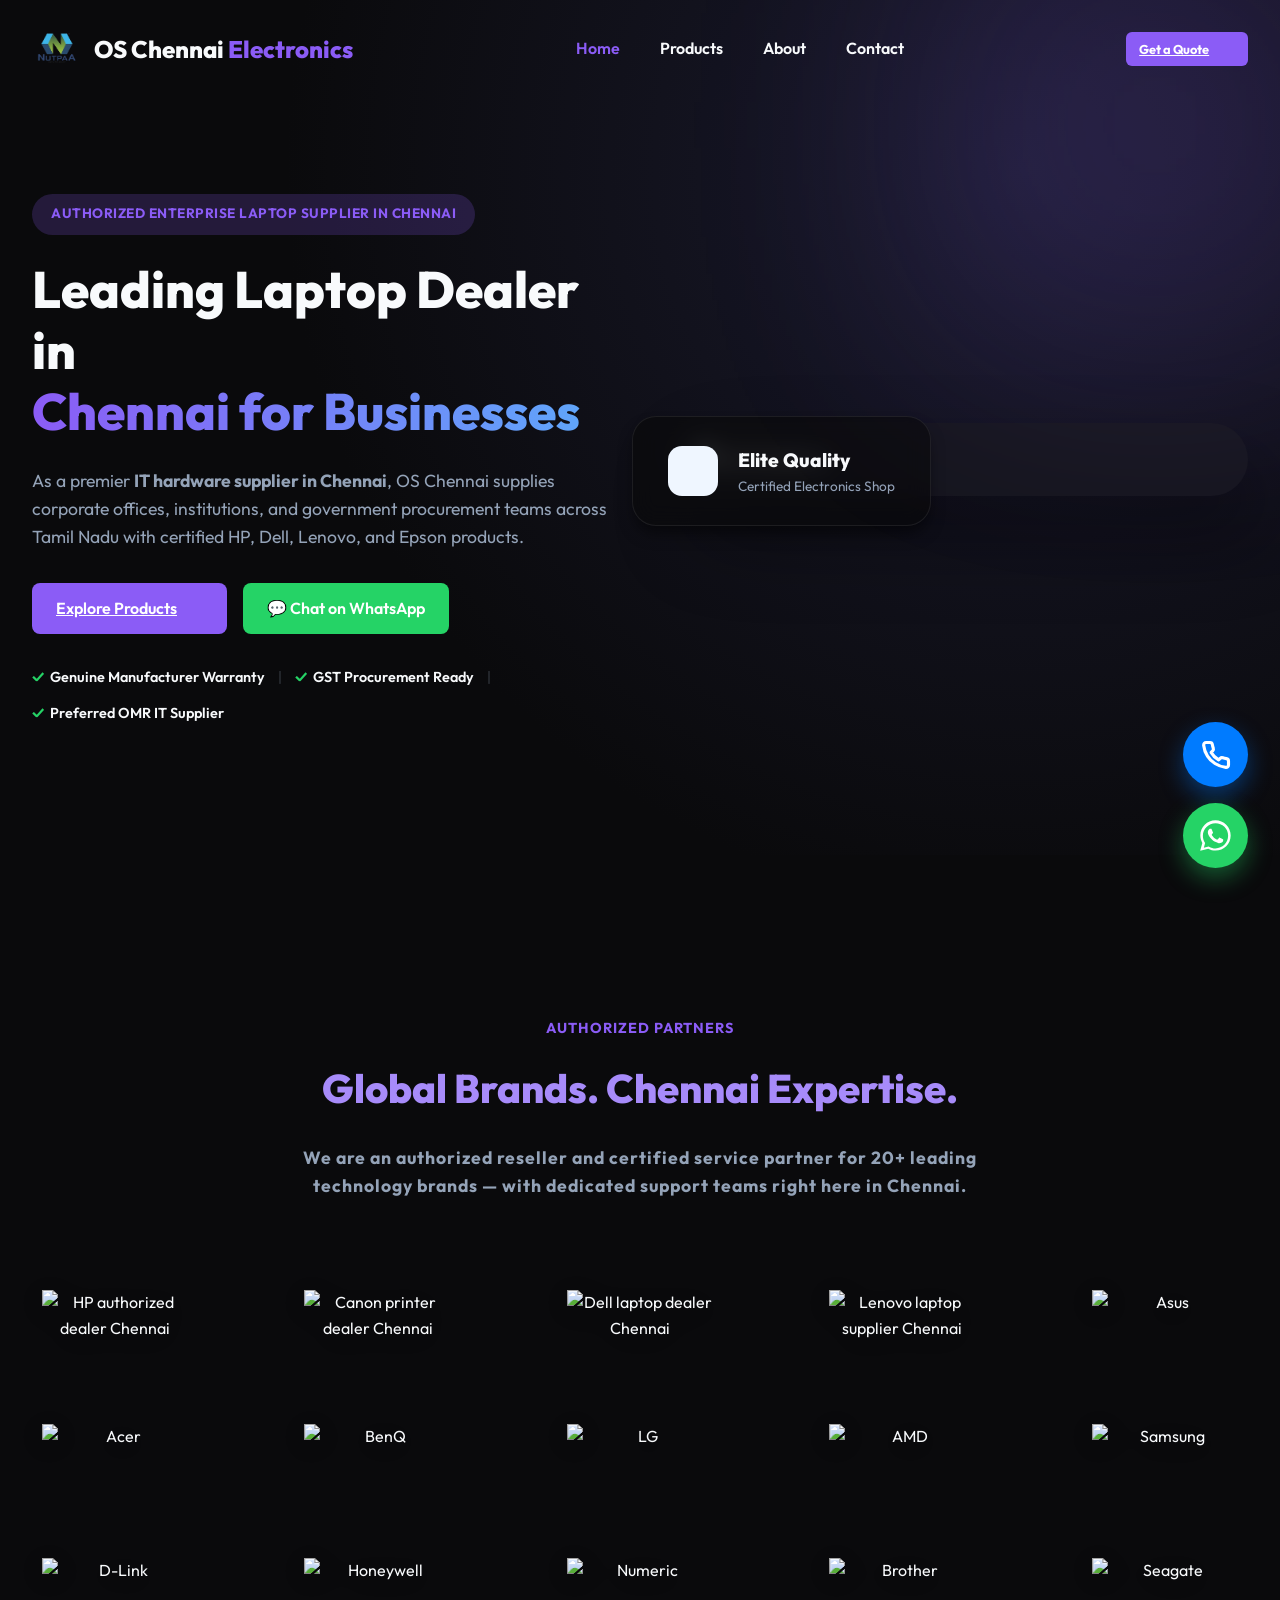
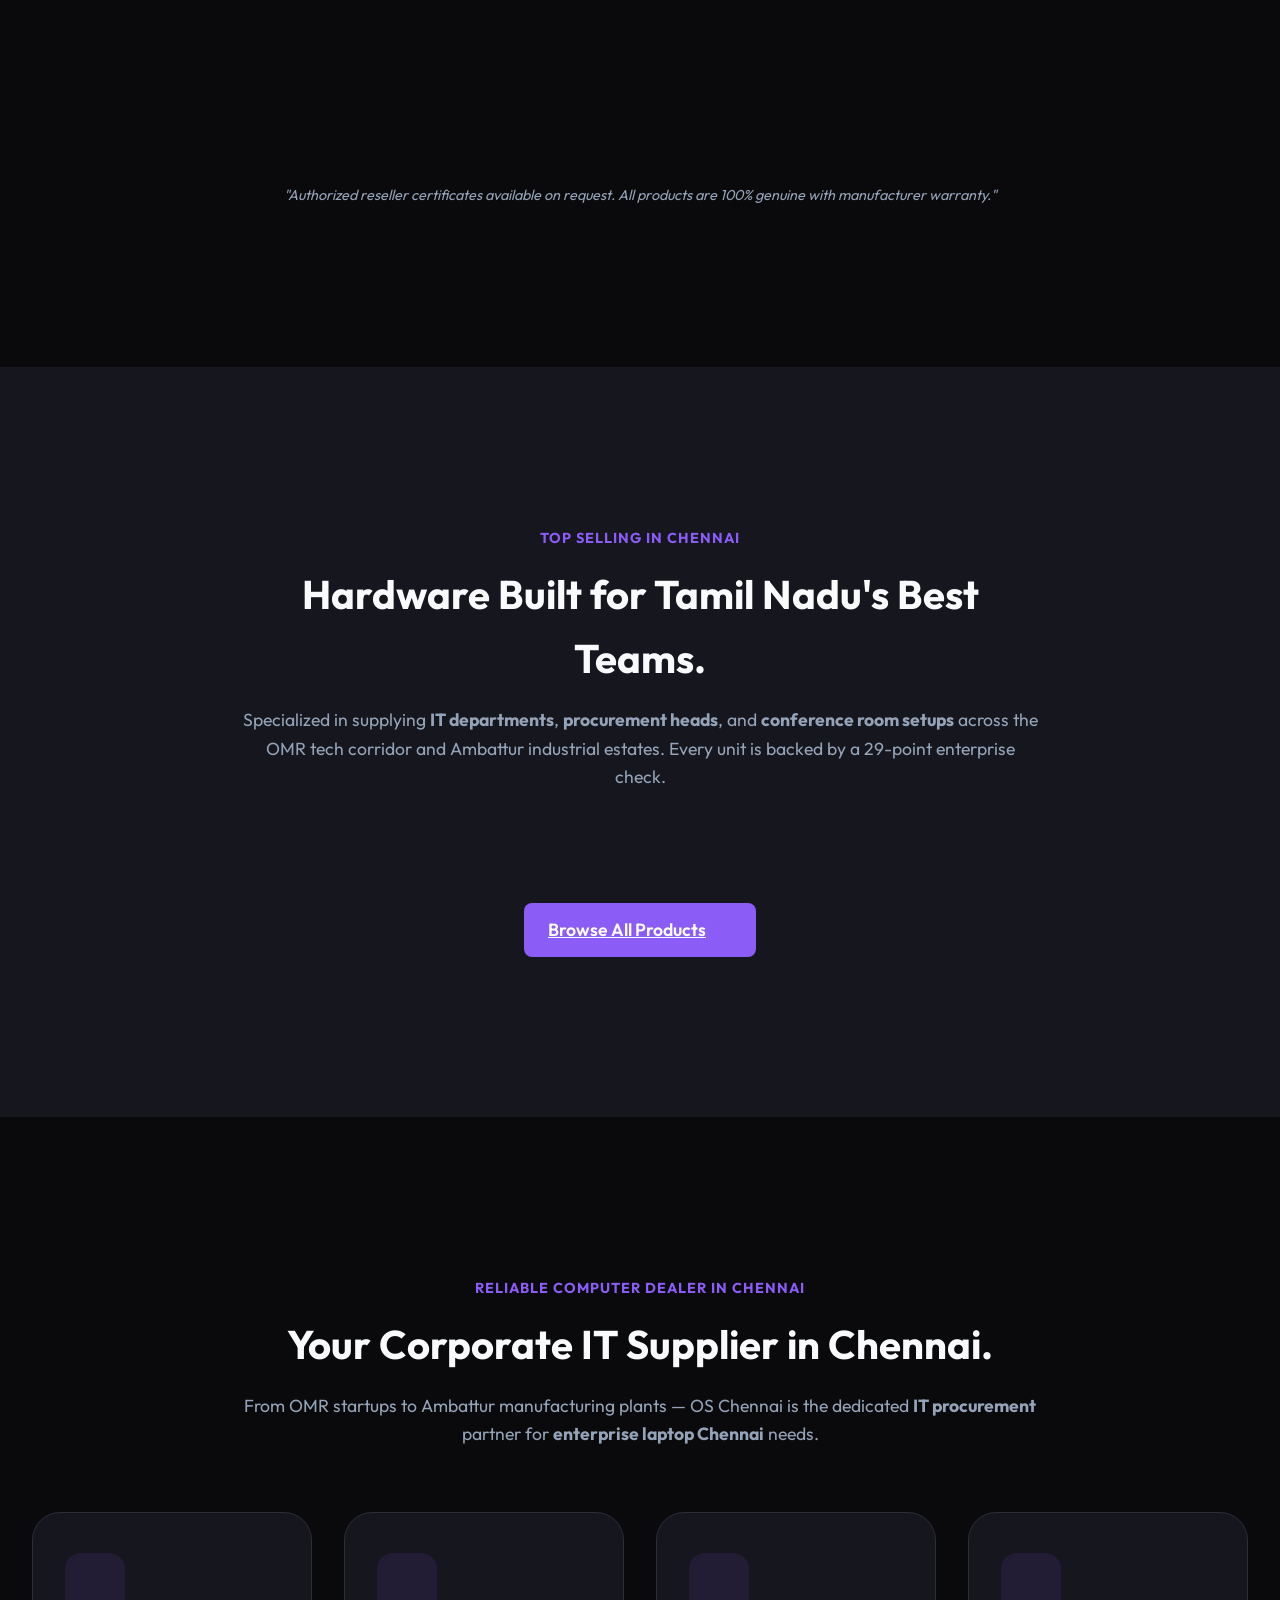
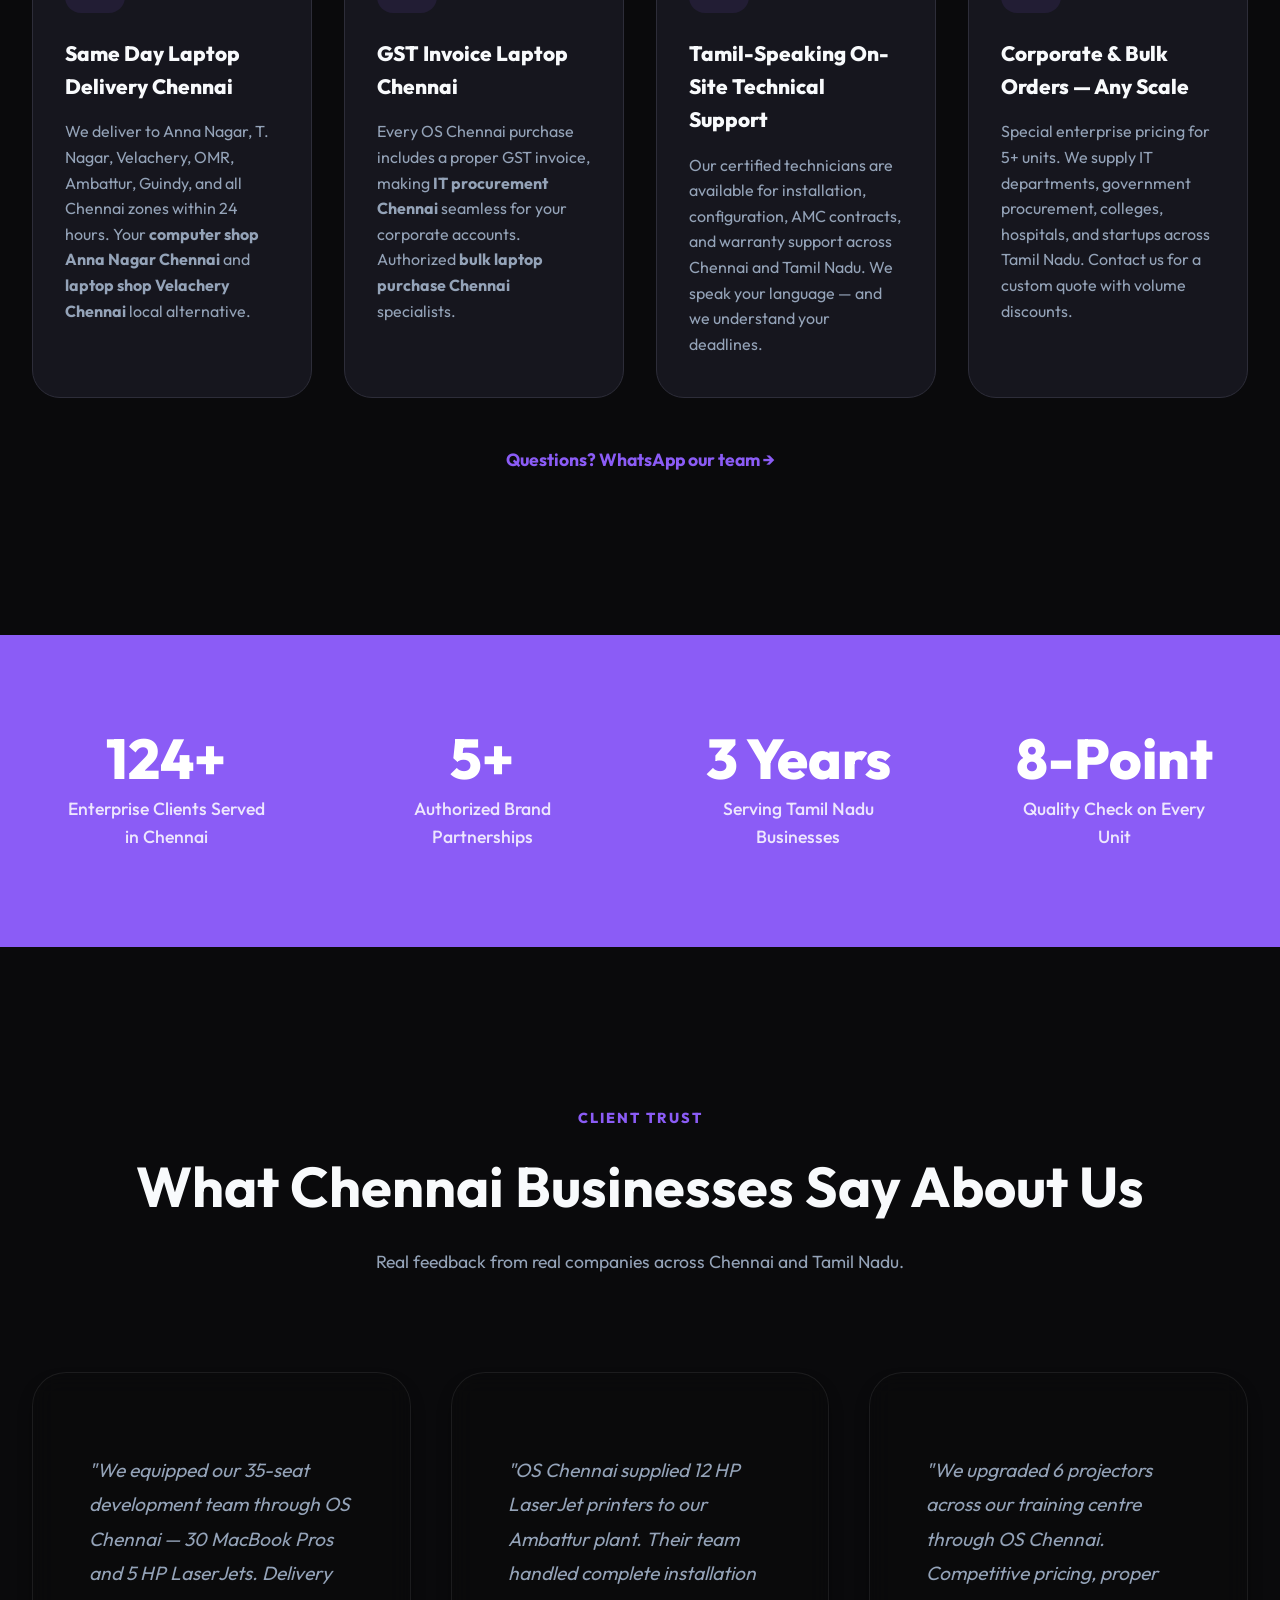
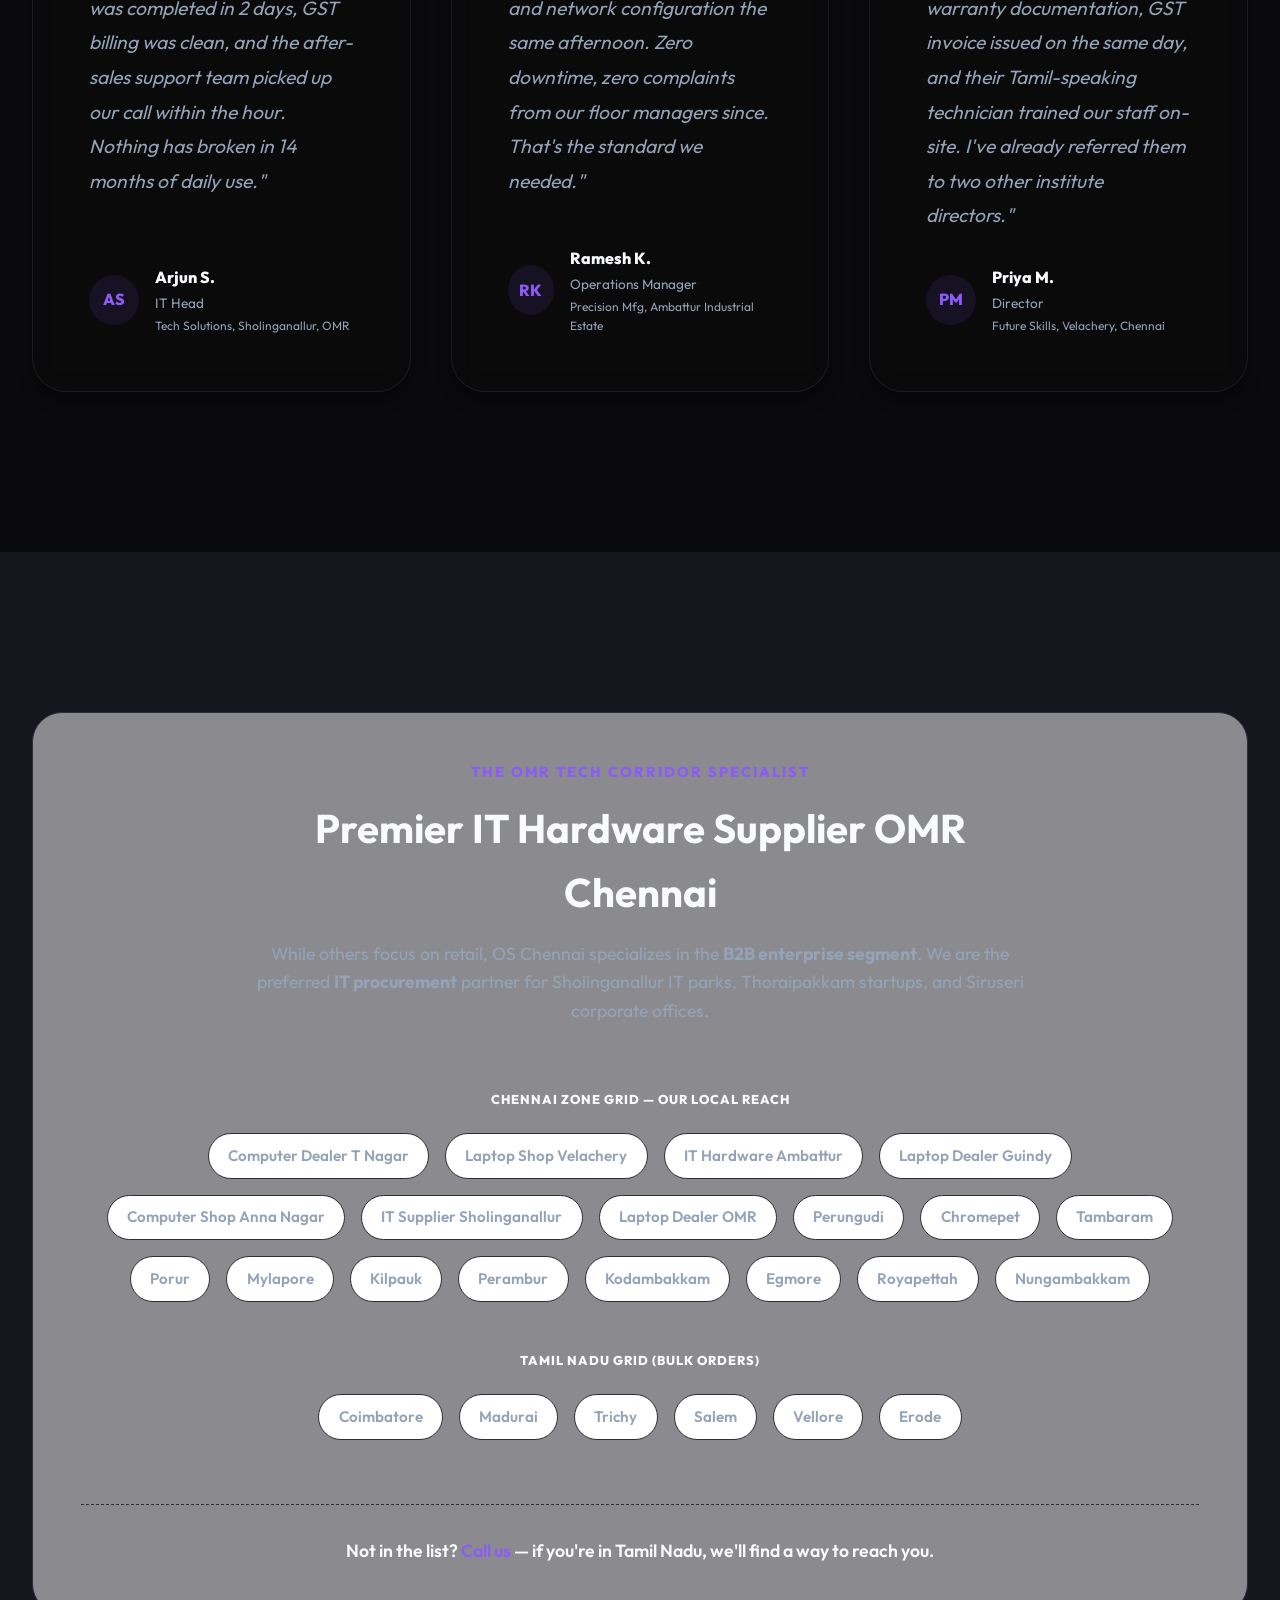
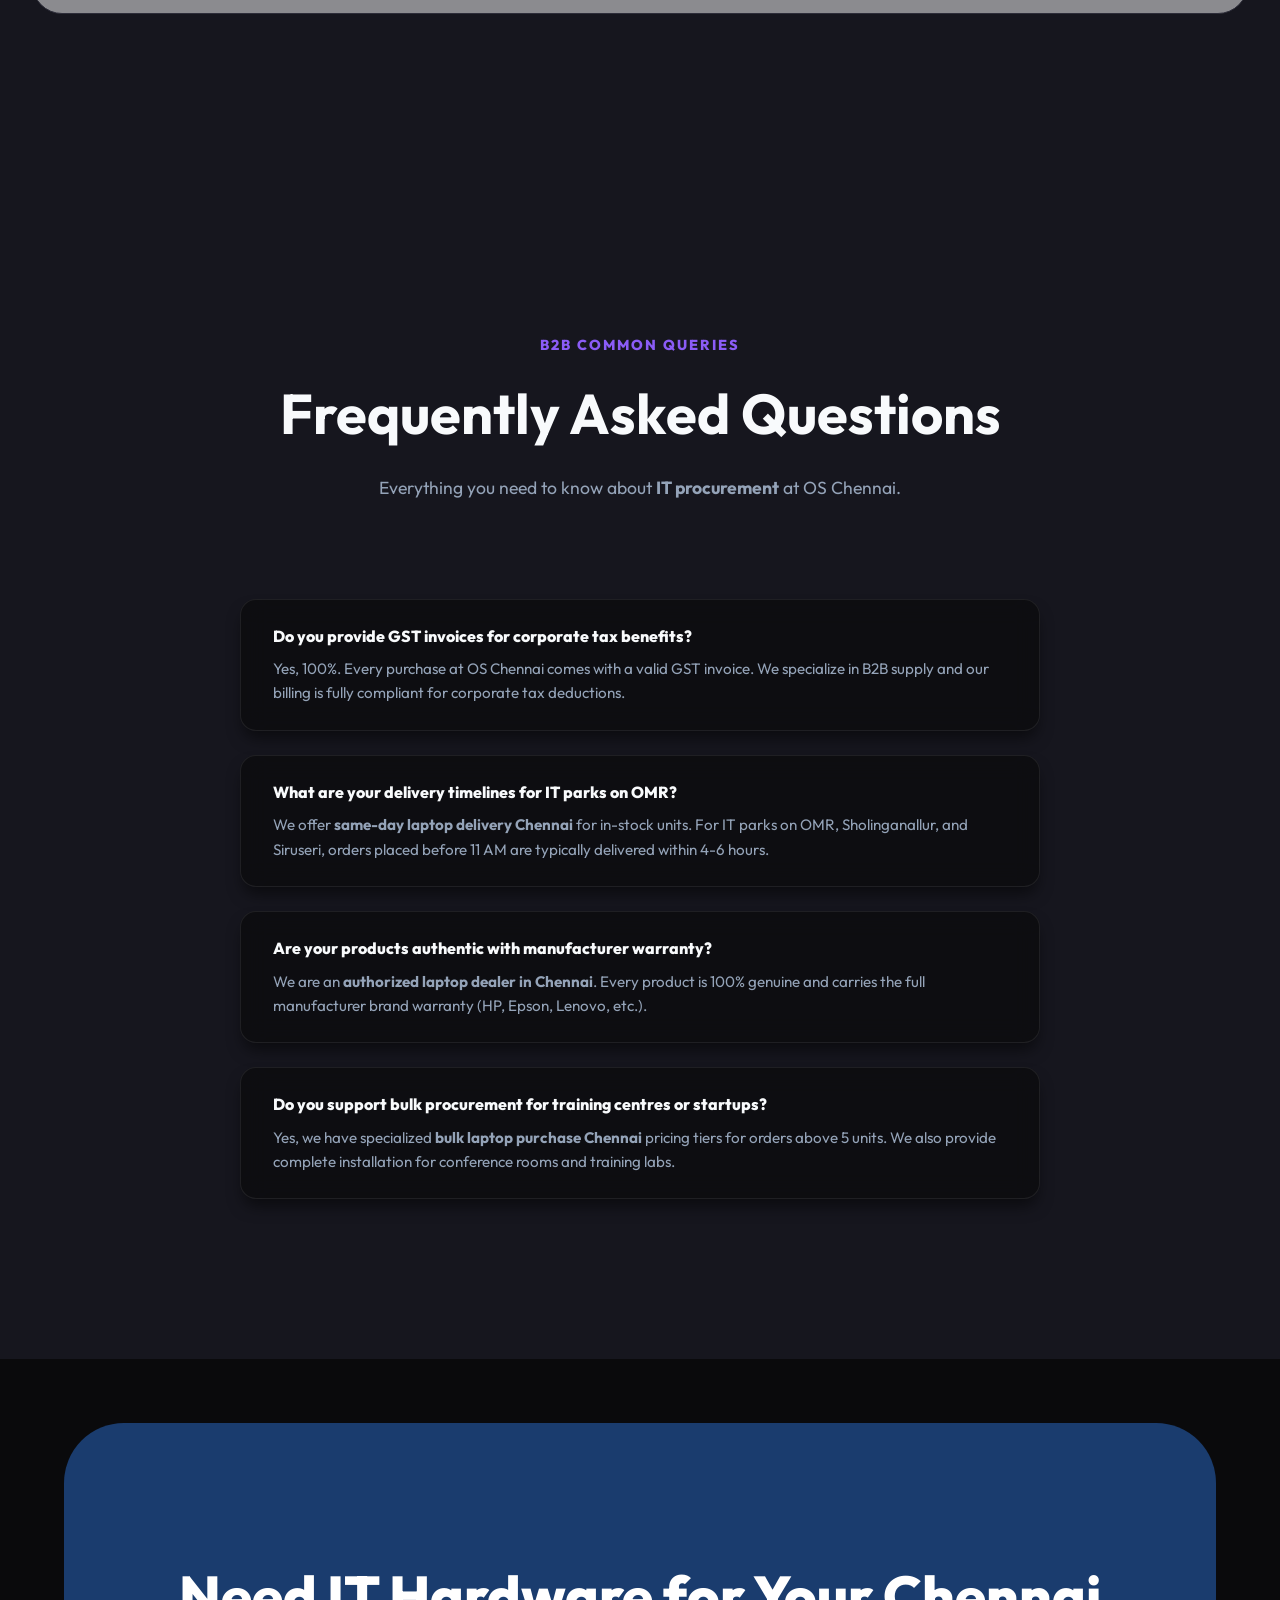
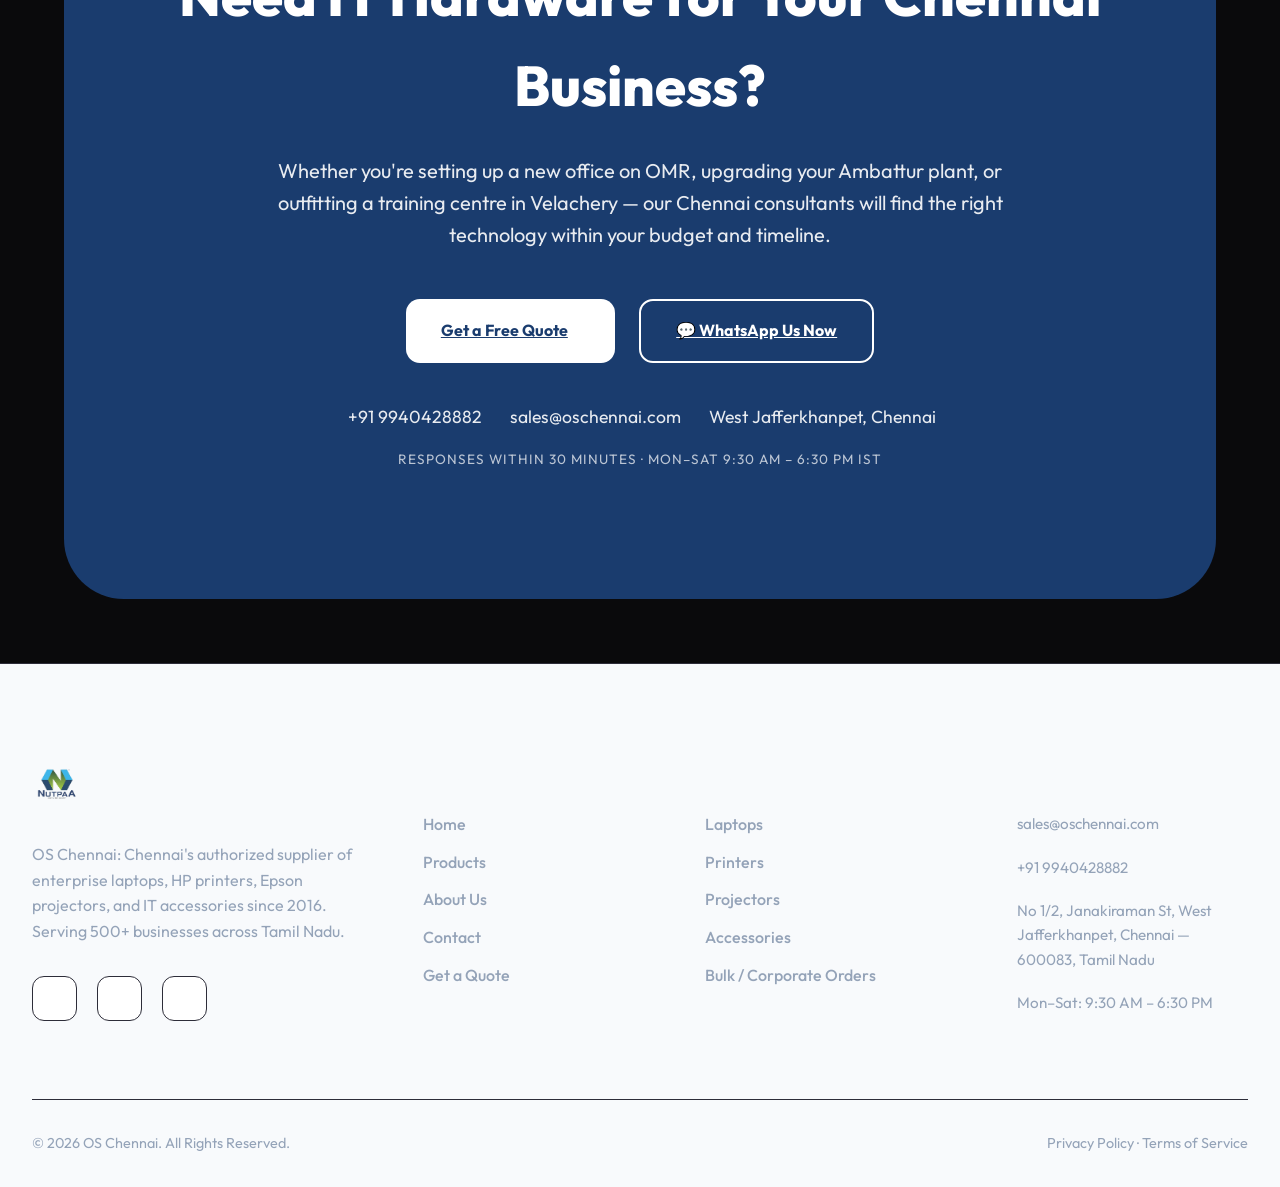
==== index.html @ c6b58920 "Initial commit" ====
<!DOCTYPE html>
<html lang="en">

<head>
  <meta charset="UTF-8">
  <meta name="viewport" content="width=device-width, initial-scale=1.0">
  <title>OS Chennai | Authorized Laptop Dealer in Chennai & IT Hardware Supplier</title>
  <meta name="description"
    content="OS Chennai is the leading laptop dealer in Chennai and authorized IT hardware supplier. We provide enterprise laptops, HP printers, and Epson projectors with GST billing across Tamil Nadu.">
  <meta name="keywords"
    content="laptop dealer in Chennai, IT hardware supplier Chennai, computer dealer Chennai, enterprise laptop Chennai, HP printer dealer Chennai, MacBook dealer Chennai, OS Chennai">

  <!-- FAVICON -->
  <link rel="icon" type="image/png" href="assets/logo.png">

  <!-- Open Graph / Social Media -->
  <meta property="og:type" content="website">
  <meta property="og:url" content="https://oschennai.in/">
  <meta property="og:title" content="OS Chennai | Authorized B2B IT Hardware Supplier">
  <meta property="og:description"
    content="Chennai's trusted partner for enterprise-grade laptops, printers, and tech solutions. GST billing & same-day delivery.">
  <meta property="og:image" content="https://oschennai.in/assets/logo.png">

  <!-- Local Business Schema -->
  <script type="application/ld+json">
  {
    "@context": "https://schema.org",
    "@type": "LocalBusiness",
    "name": "OS Chennai",
    "image": "https://oschennai.in/assets/logo.png",
    "@id": "https://oschennai.in",
    "url": "https://oschennai.in",
    "telephone": "+919940428882",
    "address": {
      "@type": "PostalAddress",
      "streetAddress": "No 1/2, Janakiraman St, West Jafferkhanpet",
      "addressLocality": "Chennai",
      "addressRegion": "TN",
      "postalCode": "600083",
      "addressCountry": "IN"
    },
    "geo": {
      "@type": "GeoCoordinates",
      "latitude": 13.0312,
      "longitude": 80.2057
    },
    "openingHoursSpecification": {
      "@type": "OpeningHoursSpecification",
      "dayOfWeek": [
        "Monday",
        "Tuesday",
        "Wednesday",
        "Thursday",
        "Friday",
        "Saturday"
      ],
      "opens": "09:30",
      "closes": "18:30"
    },
    "priceRange": "₹₹₹",
    "paymentAccepted": "Cash, UPI, NEFT, RTGS, Credit Card",
    "currenciesAccepted": "INR",
    "areaServed": ["Chennai", "Tamil Nadu", "Coimbatore", "Madurai", "Trichy"],
    "sameAs": [
        "https://wa.me/919940428882"
    ]
  }
  </script>

  <!-- CANONICAL — prevents duplicate content penalty -->
  <link rel="canonical" href="https://oschennai.in/">

  <!-- GEO TAGS — helps local search -->
  <meta name="geo.region" content="IN-TN">
  <meta name="geo.placename" content="Chennai">
  <meta name="geo.position" content="13.0827;80.2707">
  <meta name="ICBM" content="13.0827, 80.2707">

  <link rel="stylesheet" href="css/style.css">
  <link href="https://unpkg.com/aos@2.3.1/dist/aos.css" rel="stylesheet">
  <script src="https://unpkg.com/lucide@latest"></script>
</head>

<body>
  <nav class="navbar" id="navbar">
    <div class="container nav-container">
      <a href="index.html" class="logo">
        <img src="assets/logo.png" alt="OS Chennai Logo" id="navLogo">
        <div style="font-size: 1.5rem; font-weight: 800; color: var(--text-main);">OS Chennai <span>Electronics</span></div>
      </a>
      <div class="nav-links">
        <a href="index.html" class="active">Home</a>
        <a href="products.html">Products</a>
        <a href="about.html">About</a>
        <a href="contact.html">Contact</a>
      </div>
      <div class="nav-actions">
        <a href="contact.html" class="btn btn-primary"
          style="padding: 0.4rem 0.8rem; border-radius: 6px; font-size: 0.8rem;">Get a Quote <i
            data-lucide="arrow-right" style="width: 14px;"></i></a>
        <!-- Actions -->
        <button class="mobile-nav-toggle" id="menuToggle">
          <i data-lucide="menu"></i>
        </button>
      </div>
    </div>
  </nav>

  <main>
    <section class="hero">
      <div class="gradient-sphere"></div>
      <div class="container hero-content">
        <div class="hero-text" data-aos="fade-right" data-aos-duration="1000">
          <div class="badge-container">
            <span class="badge" style="font-weight: 700; letter-spacing: 0.5px; text-transform: uppercase;">
              Authorized Enterprise Laptop Supplier in Chennai
            </span>
          </div>
          <h1 style="font-size: 3.2rem; line-height: 1.2; margin-bottom: 1.5rem;">Leading Laptop Dealer in
            <br><span>Chennai for Businesses</span>
          </h1>
          <p style="font-size: 1.1rem; line-height: 1.6; max-width: 600px; margin-bottom: 2rem;">
            As a premier <strong>IT hardware supplier in Chennai</strong>, OS Chennai supplies corporate offices,
            institutions, and government procurement teams across Tamil Nadu with certified HP, Dell, Lenovo, and Epson
            products.
          </p>
          <div class="hero-btns" style="display: flex; gap: 1rem; flex-wrap: wrap;">
            <a href="products.html" class="btn btn-primary"
              style="padding: 0.8rem 1.5rem; font-weight: 600; display: inline-flex; align-items: center; gap: 0.5rem; border-radius: 8px;">Explore
              Products <i data-lucide="arrow-right" style="width: 18px;"></i></a>
            <a href="https://wa.me/919940428882?text=Hi OS Chennai, I have a general enquiry about your IT hardware solutions for my business."
              class="btn"
              style="background: #25D366; color: white; padding: 0.8rem 1.5rem; border-radius: 8px; font-weight: 600; display: inline-flex; align-items: center; gap: 0.5rem; text-decoration: none;"
              target="_blank">💬 Chat on WhatsApp</a>
          </div>
          <div class="trust-strip"
            style="margin-top: 2rem; display: flex; flex-wrap: wrap; gap: 0.8rem; font-size: 0.9rem; align-items: center;">
            <span
              style="display: flex; align-items: center; gap: 0.4rem; font-weight: 600; color: var(--text-main);"><span
                style="color: #25D366; font-weight: 800;">✓</span> Genuine Manufacturer Warranty</span>
            <span style="opacity: 0.3; color: var(--text-soft);" class="hide-mobile">|</span>
            <span
              style="display: flex; align-items: center; gap: 0.4rem; font-weight: 600; color: var(--text-main);"><span
                style="color: #25D366; font-weight: 800;">✓</span> GST Procurement Ready</span>
            <span style="opacity: 0.3; color: var(--text-soft);" class="hide-mobile">|</span>
            <span
              style="display: flex; align-items: center; gap: 0.4rem; font-weight: 600; color: var(--text-main);"><span
                style="color: #25D366; font-weight: 800;">✓</span> Preferred OMR IT Supplier</span>
          </div>
        </div>
        <div class="hero-image-wrapper" data-aos="zoom-in-left" data-aos-duration="1200">
          <div class="image-card">
            <img src="https://images.unsplash.com/photo-1498050108023-c5249f4df085?auto=format&fit=crop&q=80&w=1200"
              alt="Tech Excellence" id="heroImage">
            <div class="floating-stat glass">
              <div class="stat-icon"><i data-lucide="award"></i></div>
              <div>
                <div style="font-weight:800;font-size:1.2rem;">Elite Quality</div>
                <div style="color:var(--text-soft);font-size:0.85rem;">Certified Electronics Shop</div>
              </div>
            </div>
          </div>
        </div>
      </div>
    </section>

    <section class="brand-section section-padding">
      <div class="container">
        <div class="brand-header" data-aos="fade-up">
          <span class="subtitle"
            style="font-weight: 700; letter-spacing: 1px; margin-bottom: 1rem; display: inline-block;">AUTHORIZED
            PARTNERS</span>
          <h2 class="brand-title" style="font-size: 2.5rem; margin-bottom: 1.5rem;">Global Brands. Chennai Expertise.
          </h2>
          <p class="brand-subtitle"
            style="max-width: 700px; margin: 0 auto; color: var(--text-soft); font-size: 1.1rem; line-height: 1.6;">We
            are an authorized reseller and certified service partner for 20+ leading technology brands — with dedicated
            support teams right here in Chennai.</p>
        </div>
        <div class="brand-grid">
          <img src="https://upload.wikimedia.org/wikipedia/commons/4/43/HP_logo_2008.svg"
            alt="HP authorized dealer Chennai" data-aos="zoom-in">
          <img src="https://upload.wikimedia.org/wikipedia/commons/8/8d/Canon_logo.svg"
            alt="Canon printer dealer Chennai" data-aos="zoom-in" data-aos-delay="50">
          <img src="https://upload.wikimedia.org/wikipedia/commons/4/48/Dell_Logo.svg" alt="Dell laptop dealer Chennai"
            data-aos="zoom-in" data-aos-delay="100">
          <img src="https://upload.wikimedia.org/wikipedia/commons/d/d7/Lenovo_logo_%28English%29.svg"
            alt="Lenovo laptop supplier Chennai" data-aos="zoom-in" data-aos-delay="150">
          <img src="https://www.vectorlogo.zone/logos/asus/asus-ar21.svg" alt="Asus" data-aos="zoom-in"
            data-aos-delay="200">
          <img src="https://www.vectorlogo.zone/logos/acer/acer-ar21.svg" alt="Acer" data-aos="zoom-in"
            data-aos-delay="250">
          <img src="https://upload.wikimedia.org/wikipedia/commons/6/6c/BenQ-Logo.svg" alt="BenQ" data-aos="zoom-in"
            data-aos-delay="300">
          <img src="https://upload.wikimedia.org/wikipedia/commons/8/8d/LG_logo_%282014%29.svg" alt="LG"
            data-aos="zoom-in" data-aos-delay="350">
          <img src="https://upload.wikimedia.org/wikipedia/commons/7/7c/AMD_Logo.svg" alt="AMD" data-aos="zoom-in"
            data-aos-delay="400">
          <img src="https://www.vectorlogo.zone/logos/samsung/samsung-ar21.svg" alt="Samsung" data-aos="zoom-in"
            data-aos-delay="450">
          <img src="https://upload.wikimedia.org/wikipedia/commons/4/45/D-Link_wordmark.svg" alt="D-Link"
            data-aos="zoom-in" data-aos-delay="500">
          <img src="https://upload.wikimedia.org/wikipedia/commons/2/2a/Honeywell_logo.svg" alt="Honeywell"
            data-aos="zoom-in" data-aos-delay="550">
          <img src="https://encrypted-tbn0.gstatic.com/images?q=tbn:ANd9GcSDSKdPonCeQWjEh8KF_wGq1zy_xa2SVHXZTQ&s"
            alt="Numeric" data-aos="zoom-in" data-aos-delay="600">
          <img src="https://upload.wikimedia.org/wikipedia/commons/8/87/Brother_logo.svg" alt="Brother"
            data-aos="zoom-in" data-aos-delay="650">
          <img src="https://upload.wikimedia.org/wikipedia/commons/7/7f/Seagate_logo.svg" alt="Seagate"
            data-aos="zoom-in" data-aos-delay="700">
          <img src="https://upload.wikimedia.org/wikipedia/commons/5/59/Epson_logo.svg"
            alt="Epson authorized reseller Chennai Tamil Nadu" data-aos="zoom-in" data-aos-delay="750">
          <img src="https://upload.wikimedia.org/wikipedia/commons/d/d2/Aoc_international_logo.svg" alt="AOC"
            data-aos="zoom-in" data-aos-delay="800">
          <img src="https://upload.wikimedia.org/wikipedia/commons/1/1e/APC-logo.svg" alt="APC" data-aos="zoom-in"
            data-aos-delay="850">
          <img src="https://upload.wikimedia.org/wikipedia/commons/8/8a/JBL_Logo.svg" alt="JBL" data-aos="zoom-in"
            data-aos-delay="900">
          <img src="https://www.vectorlogo.zone/logos/intel/intel-ar21.svg" alt="Intel" data-aos="zoom-in"
            data-aos-delay="950">
        </div>
        <div
          style="text-align: center; margin-top: 2rem; color: var(--text-soft); font-size: 0.9rem; font-style: italic;">
          "Authorized reseller certificates available on request. All products are 100% genuine with manufacturer
          warranty."
        </div>
      </div>
    </section>

    <section class="section-padding bg-soft">
      <div class="container">
        <div class="section-header">
          <div style="text-align: center; max-width: 800px; margin: 0 auto;">
            <span class="subtitle" style="font-weight: 700; letter-spacing: 1px;">TOP SELLING IN CHENNAI</span>
            <h2 style="font-size: 2.5rem; margin-bottom: 1rem;">Hardware Built for Tamil Nadu's Best Teams.</h2>
            <p style="color: var(--text-soft); font-size: 1.1rem; line-height: 1.6;">Specialized in supplying <strong>IT
                departments</strong>, <strong>procurement heads</strong>, and <strong>conference room setups</strong>
              across the OMR tech corridor and Ambattur industrial estates. Every unit is backed by a 29-point
              enterprise check.</p>
          </div>
        </div>
        <div class="featured-grid" id="featuredProducts">
          <!-- Dynamic Products -->
        </div>
        <div style="text-align: center; margin-top: 3rem;">
          <a href="products.html" class="btn btn-primary"
            style="padding: 0.8rem 1.5rem; border-radius: 8px; font-weight: 600; font-size: 1.1rem; display: inline-flex; align-items: center; gap: 0.5rem; justify-content: center;">Browse
            All Products <i data-lucide="arrow-right" style="width: 18px;"></i></a>
        </div>
      </div>
    </section>


    <section class="section-padding">
      <div class="container">
        <div class="section-header" data-aos="fade-up">
          <div style="text-align: center; max-width: 800px; margin: 0 auto;">
            <span class="subtitle" style="font-weight:700;letter-spacing:1px;">RELIABLE COMPUTER DEALER IN
              CHENNAI</span>
            <h2 class="section-title" style="font-size:2.5rem;margin-bottom:1rem;">Your Corporate IT Supplier in
              Chennai.</h2>
            <p class="section-subtitle" style="color:var(--text-soft);font-size:1.1rem;line-height:1.6;">
              From OMR startups to Ambattur manufacturing plants — OS Chennai is the dedicated <strong>IT
                procurement</strong> partner for <strong>enterprise laptop Chennai</strong> needs.
            </p>
          </div>
        </div>
        <div class="why-us-grid">
          <div class="benefit-card" data-aos="fade-up">
            <div class="benefit-icon"><i data-lucide="truck"></i></div>
            <h3>Same Day Laptop Delivery Chennai</h3>
            <p>
              We deliver to Anna Nagar, T. Nagar, Velachery, OMR, Ambattur, Guindy, and all Chennai zones within 24
              hours. Your <strong>computer shop Anna Nagar Chennai</strong> and <strong>laptop shop Velachery
                Chennai</strong> local alternative.
            </p>
          </div>
          <div class="benefit-card" data-aos="fade-up" data-aos-delay="100">
            <div class="benefit-icon"><i data-lucide="receipt"></i></div>
            <h3>GST Invoice Laptop Chennai</h3>
            <p>
              Every OS Chennai purchase includes a proper GST invoice, making <strong>IT procurement Chennai</strong>
              seamless for your corporate accounts. Authorized <strong>bulk laptop purchase Chennai</strong>
              specialists.
            </p>
          </div>
          <div class="benefit-card" data-aos="fade-up" data-aos-delay="200">
            <div class="benefit-icon"><i data-lucide="wrench"></i></div>
            <h3>Tamil-Speaking On-Site Technical Support</h3>
            <p>
              Our certified technicians are available for installation, configuration, AMC contracts, and warranty
              support across Chennai and Tamil Nadu. We speak your language — and we understand your deadlines.
            </p>
          </div>
          <div class="benefit-card" data-aos="fade-up" data-aos-delay="300">
            <div class="benefit-icon"><i data-lucide="building-2"></i></div>
            <h3>Corporate & Bulk Orders — Any Scale</h3>
            <p>
              Special enterprise pricing for 5+ units. We supply IT departments, government procurement, colleges,
              hospitals, and startups across Tamil Nadu. Contact us for a custom quote with volume discounts.
          </div>
        </div>
        <div style="text-align: center; margin-top: 3rem;" data-aos="fade-up">
          <a href="https://wa.me/919940428882?text=Hi OS Chennai, I have some questions about your services. Can we discuss?"
            style="color: var(--primary); font-weight: 700; text-decoration: none; font-size: 1.1rem; display: inline-flex; align-items: center; gap: 0.5rem;">
            Questions? WhatsApp our team →
          </a>
        </div>
      </div>
    </section>

    <section class="stats-strip section-padding" id="statsSection"
      style="background: var(--primary); color: white; padding: 6rem 0;">
      <div class="container">
        <div class="stats-grid" style="text-align: center;">
          <div class="stat-item" data-aos="fade-up">
            <div class="stat-number"><span class="counter" data-target="500">0</span>+</div>
            <div class="stat-desc">Enterprise Clients Served in Chennai</div>
          </div>
          <div class="stat-item" data-aos="fade-up" data-aos-delay="100">
            <div class="stat-number"><span class="counter" data-target="20">0</span>+</div>
            <div class="stat-desc">Authorized Brand Partnerships</div>
          </div>
          <div class="stat-item" data-aos="fade-up" data-aos-delay="200">
            <div class="stat-number"><span class="counter" data-target="10">0</span> Years</div>
            <div class="stat-desc">Serving Tamil Nadu Businesses</div>
          </div>
          <div class="stat-item" data-aos="fade-up" data-aos-delay="300">
            <div class="stat-number"><span class="counter" data-target="29">0</span>-Point</div>
            <div class="stat-desc">Quality Check on Every Unit</div>
          </div>
        </div>
      </div>
    </section>

    <section class="section-padding">
      <div class="container">
        <div class="section-title-wrapper" data-aos="fade-up">
          <span class="subtitle">CLIENT TRUST</span>
          <h2>What Chennai Businesses Say About Us</h2>
          <p style="color:var(--text-soft); font-size:1.1rem; line-height:1.6; max-width:800px; margin: 1rem auto 0;">
            Real feedback from real companies across Chennai and Tamil Nadu.
          </p>
        </div>
        <div class="testimonials-grid">
          <div class="test-card glass" data-aos="fade-up">
            <i data-lucide="quote" class="quote-icon"></i>
            <p>"We equipped our 35-seat development team through OS Chennai — 30 MacBook Pros and 5 HP LaserJets. Delivery
              was completed in 2 days, GST billing was clean, and the after-sales support team picked up our call within
              the hour. Nothing has broken in 14 months of daily use."</p>
            <div class="person-info">
              <div class="avatar"
                style="background: var(--primary-light); display: flex; align-items: center; justify-content: center; color: var(--primary); font-weight: 800;">
                AS</div>
              <div>
                <h4>Arjun S.</h4>
                <span>IT Head</span>
                <div style="font-size: 0.75rem; color: var(--text-soft);">Tech Solutions, Sholinganallur, OMR</div>
              </div>
            </div>
          </div>
          <div class="test-card glass" data-aos="fade-up" data-aos-delay="200">
            <i data-lucide="quote" class="quote-icon"></i>
            <p>"OS Chennai supplied 12 HP LaserJet printers to our Ambattur plant. Their team handled complete installation
              and network configuration the same afternoon. Zero downtime, zero complaints from our floor managers
              since. That's the standard we needed."</p>
            <div class="person-info">
              <div class="avatar"
                style="background: var(--primary-light); display: flex; align-items: center; justify-content: center; color: var(--primary); font-weight: 800;">
                RK</div>
              <div>
                <h4>Ramesh K.</h4>
                <span>Operations Manager</span>
                <div style="font-size: 0.75rem; color: var(--text-soft);">Precision Mfg, Ambattur Industrial Estate
                </div>
              </div>
            </div>
          </div>
          <div class="test-card glass" data-aos="fade-up" data-aos-delay="400">
            <i data-lucide="quote" class="quote-icon"></i>
            <p>"We upgraded 6 projectors across our training centre through OS Chennai. Competitive pricing, proper warranty
              documentation, GST invoice issued on the same day, and their Tamil-speaking technician trained our staff
              on-site. I've already referred them to two other institute directors."</p>
            <div class="person-info">
              <div class="avatar"
                style="background: var(--primary-light); display: flex; align-items: center; justify-content: center; color: var(--primary); font-weight: 800;">
                PM</div>
              <div>
                <h4>Priya M.</h4>
                <span>Director</span>
                <div style="font-size: 0.75rem; color: var(--text-soft);">Future Skills, Velachery, Chennai</div>
              </div>
            </div>
          </div>
        </div>
      </div>
    </section>

    <section class="section-padding bg-soft">
      <div class="container">
        <div class="coverage-box" data-aos="fade-up">
          <div style="text-align: center; max-width: 800px; margin: 0 auto 4rem;">
            <span class="subtitle" style="text-transform:uppercase;">The OMR Tech Corridor Specialist</span>
            <h2 style="font-size: 2.5rem; margin-bottom: 1rem;">Premier IT Hardware Supplier OMR Chennai</h2>
            <p style="color: var(--text-soft); font-size: 1.1rem; line-height: 1.6;">
              While others focus on retail, OS Chennai specializes in the <strong>B2B enterprise segment</strong>. We are the
              preferred <strong>IT procurement</strong> partner for Sholinganallur IT parks, Thoraipakkam startups, and
              Siruseri corporate offices.
            </p>
          </div>

          <div style="margin-bottom: 3rem;">
            <h4
              style="text-align: center; margin-bottom: 1.5rem; color: var(--text-main); font-weight: 800; text-transform: uppercase; font-size: 0.8rem; letter-spacing: 1px;">
              Chennai Zone Grid — Our Local Reach</h4>
            <div class="area-grid">
              <span>Computer Dealer T Nagar</span> <span>Laptop Shop Velachery</span> <span>IT Hardware Ambattur</span>
              <span>Laptop Dealer Guindy</span>
              <span>Computer Shop Anna Nagar</span> <span>IT Supplier Sholinganallur</span> <span>Laptop Dealer
                OMR</span>
              <span>Perungudi</span> <span>Chromepet</span> <span>Tambaram</span> <span>Porur</span>
              <span>Mylapore</span> <span>Kilpauk</span> <span>Perambur</span> <span>Kodambakkam</span>
              <span>Egmore</span> <span>Royapettah</span> <span>Nungambakkam</span>
            </div>
          </div>

          <div style="margin-bottom: 3rem;">
            <h4
              style="text-align: center; margin-bottom: 1.5rem; color: var(--text-main); font-weight: 800; text-transform: uppercase; font-size: 0.8rem; letter-spacing: 1px;">
              Tamil Nadu Grid (Bulk Orders)</h4>
            <div class="area-grid">
              <span>Coimbatore</span> <span>Madurai</span> <span>Trichy</span> <span>Salem</span> <span>Vellore</span>
              <span>Erode</span>
            </div>
          </div>

          <div style="text-align: center; margin-top: 4rem; padding-top: 2rem; border-top: 1px dashed var(--border);">
            <p style="font-size: 1.1rem; font-weight: 600; color: var(--text-main);">
              Not in the list? <a href="contact.html" style="color: var(--primary); text-decoration: none;">Call us</a>
              — if you're in Tamil Nadu, we'll find a way to reach you.
            </p>
          </div>
        </div>
      </div>
    </section>

    <!-- FAQ Section: B2B Trust & Content Depth -->
    <section class="section-padding bg-soft">
      <div class="container">
        <div class="section-title-wrapper" data-aos="fade-up">
          <span class="subtitle">B2B COMMON QUERIES</span>
          <h2>Frequently Asked Questions</h2>
          <p style="color:var(--text-soft); font-size:1.1rem; line-height:1.6; max-width:800px; margin: 1rem auto 0;">
            Everything you need to know about <strong>IT procurement</strong> at OS Chennai.
          </p>
        </div>
        <div style="max-width: 800px; margin: 3rem auto 0; display: grid; gap: 1.5rem;">
          <div class="glass" style="padding: 1.5rem 2rem; border-radius: 16px;">
            <h4 style="margin-bottom: 0.5rem; font-weight: 800;">Do you provide GST invoices for corporate tax benefits?
            </h4>
            <p style="color: var(--text-soft); font-size: 0.95rem; line-height: 1.6;">Yes, 100%. Every purchase at OS Chennai
              comes with a valid GST invoice. We specialize in B2B supply and our billing is fully compliant for
              corporate tax deductions.</p>
          </div>
          <div class="glass" style="padding: 1.5rem 2rem; border-radius: 16px;">
            <h4 style="margin-bottom: 0.5rem; font-weight: 800;">What are your delivery timelines for IT parks on OMR?
            </h4>
            <p style="color: var(--text-soft); font-size: 0.95rem; line-height: 1.6;">We offer <strong>same-day laptop
                delivery Chennai</strong> for in-stock units. For IT parks on OMR, Sholinganallur, and Siruseri, orders
              placed before 11 AM are typically delivered within 4-6 hours.</p>
          </div>
          <div class="glass" style="padding: 1.5rem 2rem; border-radius: 16px;">
            <h4 style="margin-bottom: 0.5rem; font-weight: 800;">Are your products authentic with manufacturer warranty?
            </h4>
            <p style="color: var(--text-soft); font-size: 0.95rem; line-height: 1.6;">We are an <strong>authorized
                laptop dealer in Chennai</strong>. Every product is 100% genuine and carries the full manufacturer brand
              warranty (HP, Epson, Lenovo, etc.).</p>
          </div>
          <div class="glass" style="padding: 1.5rem 2rem; border-radius: 16px;">
            <h4 style="margin-bottom: 0.5rem; font-weight: 800;">Do you support bulk procurement for training centres or
              startups?</h4>
            <p style="color: var(--text-soft); font-size: 0.95rem; line-height: 1.6;">Yes, we have specialized
              <strong>bulk laptop purchase Chennai</strong> pricing tiers for orders above 5 units. We also provide
              complete installation for conference rooms and training labs.
            </p>
          </div>
        </div>
      </div>
    </section>
    <section class="container" style="margin-bottom: 4rem;">
      <div class="cta-banner-premium" data-aos="zoom-in">
        <h2>Need IT Hardware for Your Chennai Business?</h2>
        <p>
          Whether you're setting up a new office on OMR, upgrading your Ambattur plant, or outfitting a training centre
          in Velachery — our Chennai consultants will find the right technology within your budget and timeline.
        </p>
        <div class="cta-btns">
          <a href="contact.html" class="btn btn-white">Get a Free Quote <i data-lucide="arrow-right"></i></a>
          <a href="https://wa.me/919940428882" class="btn btn-outline-white" target="_blank">💬 WhatsApp Us Now</a>
        </div>
        <div class="cta-contact-line">
          <span><i data-lucide="phone"></i> +91 9940428882</span>
          <span><i data-lucide="mail"></i> sales@oschennai.com</span>
          <span><i data-lucide="map-pin"></i> West Jafferkhanpet, Chennai</span>
        </div>
        <div class="trust-micro">
          Responses within 30 minutes · Mon–Sat 9:30 AM – 6:30 PM IST
        </div>
      </div>
    </section>

  </main>

  <footer class="footer">
    <div class="container">
      <div class="footer-grid">
        <!-- Column 1 -->
        <div class="footer-brand">
          <div class="footer-logo">
            <img src="assets/logo.png" alt="OS Chennai Logo" id="footerLogo" style="height: 50px; margin-bottom: 1.5rem;">
          </div>
          <p>
            OS Chennai: Chennai's authorized supplier of enterprise laptops, HP printers, Epson projectors, and
            IT accessories since 2016. Serving 500+ businesses across Tamil Nadu.
          </p>
          <div class="social-icons" style="margin-top: 1rem;">
            <a href="https://instagram.com" target="_blank" class="social-box"><i data-lucide="instagram"></i></a>
            <a href="https://linkedin.com" target="_blank" class="social-box"><i data-lucide="linkedin"></i></a>
            <a href="tel:+919940428882" class="social-box"><i data-lucide="phone"></i></a>
          </div>
        </div>

        <!-- Column 2 -->
        <div>
          <h4 class="footer-title">Platform</h4>
          <ul class="footer-links">
            <li><a href="index.html">Home</a></li>
            <li><a href="products.html">Products</a></li>
            <li><a href="about.html">About Us</a></li>
            <li><a href="contact.html">Contact</a></li>
            <li><a href="contact.html">Get a Quote</a></li>
          </ul>
        </div>

        <!-- Column 3 -->
        <div>
          <h4 class="footer-title">Categories</h4>
          <ul class="footer-links">
            <li><a href="products.html?cat=laptops">Laptops</a></li>
            <li><a href="products.html?cat=printers">Printers</a></li>
            <li><a href="products.html?cat=projectors">Projectors</a></li>
            <li><a href="products.html?cat=accessories">Accessories</a></li>
            <li><a href="contact.html">Bulk / Corporate Orders</a></li>
          </ul>
        </div>

        <!-- Column 4 -->
        <div class="footer-contact-block">
          <h4 class="footer-title">Contact Us</h4>
          <p><i data-lucide="mail"></i> sales@oschennai.com</p>
          <p><i data-lucide="phone"></i> +91 9940428882</p>
          <p><i data-lucide="map-pin"></i> No 1/2, Janakiraman St, West Jafferkhanpet, Chennai — 600083, Tamil Nadu</p>
          <p><i data-lucide="clock"></i> Mon–Sat: 9:30 AM – 6:30 PM</p>
        </div>
      </div>

      <div class="footer-bottom">
        <p>&copy; 2026 OS Chennai. All Rights Reserved.</p>
        <div>
          <a href="#" style="color: inherit; text-decoration: none;">Privacy Policy</a> ·
          <a href="#" style="color: inherit; text-decoration: none;">Terms of Service</a>
        </div>
      </div>
    </div>
  </footer>

  <!-- PHP Data Bridge -->
  <script src="js/data.js"></script>
  <script src="https://unpkg.com/aos@2.3.1/dist/aos.js"></script>
  <script>
    AOS.init();

    // --- DESIGN & INTERACTION LOGIC ---

    // Navbar Scroll Effect
    window.addEventListener('scroll', () => {
      const navbar = document.getElementById('navbar');
      if (window.scrollY > 50) navbar.classList.add('scrolled');
      else navbar.classList.remove('scrolled');

      // Scroll Progress Bar
      const winScroll = document.body.scrollTop || document.documentElement.scrollTop;
      const height = document.documentElement.scrollHeight - document.documentElement.clientHeight;
      const scrolled = (winScroll / height) * 100;
      const progress = document.getElementById("scrollProgress");
      if (progress) progress.style.width = scrolled + "%";
    });

    // Mobile Menu Toggle
    const menuToggle = document.getElementById('menuToggle');
    const navLinks = document.querySelector('.nav-links');
    if (menuToggle && navLinks) {
      menuToggle.addEventListener('click', () => {
        navLinks.classList.toggle('active');
        const icon = menuToggle.querySelector('i');
        if (navLinks.classList.contains('active')) {
          icon.setAttribute('data-lucide', 'x');
        } else {
          icon.setAttribute('data-lucide', 'menu');
        }
        lucide.createIcons();
      });

      navLinks.querySelectorAll('a').forEach(link => {
        link.addEventListener('click', () => {
          navLinks.classList.remove('active');
          menuToggle.querySelector('i').setAttribute('data-lucide', 'menu');
          lucide.createIcons();
        });
      });
    }

    // Counter Animation Logic
    const statsSection = document.getElementById('statsSection');
    const counters = document.querySelectorAll('.counter');
    let animated = false;

    const animateCounters = () => {
      counters.forEach(counter => {
        const target = +counter.getAttribute('data-target');
        const duration = 2000;
        const increment = target / (duration / 16);
        let current = 0;
        const updateCount = () => {
          current += increment;
          if (current < target) {
            counter.innerText = Math.ceil(current);
            requestAnimationFrame(updateCount);
          } else {
            counter.innerText = target;
          }
        };
        updateCount();
      });
    };

    const observer = new IntersectionObserver((entries) => {
      entries.forEach(entry => {
        if (entry.isIntersecting && !animated) {
          animateCounters();
          animated = true;
        }
      });
    }, { threshold: 0.5 });
    if (statsSection) observer.observe(statsSection);


    // --- DYNAMIC RENDERING (MySQL DATA) ---

    window.addEventListener('dataLoaded', () => {
      // 1. Branding & Identity
      if (typeof settings !== 'undefined') {
        const sName = settings.siteName || settings.site_name || "OS Chennai";
        const sTag = settings.siteTagline || settings.site_tagline || "Authorized IT Hardware Supplier";
        document.title = `${sName} | ${sTag}`;

        const navLogo = document.getElementById('navLogo');
        const footerLogo = document.getElementById('footerLogo');
        if (navLogo && settings.siteLogo) navLogo.src = settings.siteLogo;
        if (footerLogo && settings.siteLogo) footerLogo.src = settings.siteLogo;

        const heroImage = document.getElementById('heroImage');
        if (heroImage && settings.heroImage) heroImage.src = settings.heroImage;

        const footerEmailP = document.querySelector('.footer-contact-block p:nth-child(2)');
        const footerPhoneP = document.querySelector('.footer-contact-block p:nth-child(3)');
        const footerAddressP = document.querySelector('.footer-contact-block p:nth-child(4)');

        if (footerEmailP && (settings.contactEmail || settings.contact_email)) {
          footerEmailP.innerHTML = `<i data-lucide="mail"></i> ${settings.contactEmail || settings.contact_email}`;
        }
        if (footerPhoneP && (settings.contactPhone || settings.contact_phone)) {
          footerPhoneP.innerHTML = `<i data-lucide="phone"></i> ${settings.contactPhone || settings.contact_phone}`;
        }
        if (footerAddressP && (settings.contactAddress || settings.contact_address)) {
          footerAddressP.innerHTML = `<i data-lucide="map-pin"></i> ${settings.contactAddress || settings.contact_address}`;
        }
      }

      // 2. Featured Products (Top Selling)
      const featuredContainer = document.getElementById('featuredProducts');
      if (featuredContainer && typeof products !== 'undefined') {
        featuredContainer.innerHTML = '';
        const displayProducts = products.filter(p => p.isTopSelling).slice(0, 4);

        if (displayProducts.length === 0) {
          featuredContainer.innerHTML = `<div style="grid-column: 1/-1; text-align: center; padding: 3rem; color: var(--text-soft);">No products marked as Top Selling yet. Update in Admin Panel.</div>`;
        } else {
          displayProducts.forEach((p, idx) => {
            const displayImg = p.media && p.media.length > 0 ? p.media[0].url : (p.image || '');
            featuredContainer.innerHTML += `
                    <div class="p-card-premium glass" data-aos="fade-up" data-aos-delay="${idx * 150}">
                        <div class="p-img-box">
                            <img src="${displayImg}" alt="${p.name}" style="object-fit: contain;">
                        </div>
                        <span class="p-tag" style="text-transform:uppercase;">${p.category}</span>
                        <h3 style="font-size: 1.1rem; margin-top: 0.5rem; font-weight: 800; margin-bottom: 0.5rem;">${p.name}</h3>
                        <p style="font-size: 0.85rem; color: var(--text-soft); margin-bottom: 1rem; line-height: 1.4; display: -webkit-box; -webkit-line-clamp: 3; -webkit-box-orient: vertical; overflow: hidden;">${p.description}</p>
                        <div class="p-price-row" style="margin-bottom: 1rem;">
                            <span class="p-price" style="font-size: 1.25rem; font-weight: 800;">₹${p.price}</span>
                        </div>
                        <div style="display: flex; flex-direction: column; gap: 0.5rem;">
                            <a href="product-detail.html?id=${p.id}" class="btn btn-primary" style="width: 100%; padding: 0.6rem; border-radius: 6px; font-size: 0.9rem; justify-content: center;">View Specs  →</a>
                            <a href="https://wa.me/919940428882?text=${encodeURIComponent(`Hi OS Chennai, I am interested in:
🛍️ Product: ${p.name}
💰 Price: ${p.price}
📝 Specs: ${p.description.substring(0, 100)}...

Please share more details.`)}" class="btn" style="background: #25D366; color: white; width: 100%; padding: 0.6rem; border-radius: 6px; font-size: 0.9rem; justify-content: center; border: none; text-decoration: none;" target="_blank">📞 WhatsApp</a>
                        </div>
                    </div>
                `;
          });
        }
      }

      lucide.createIcons();
    });

    // Final Global Icon Pass to catch header/footer
    lucide.createIcons();
    setTimeout(() => lucide.createIcons(), 500);
  </script>
  <!-- FLOATING BUTTONS -->
  <div class="floating-controls"
    style="position: fixed; bottom: 2rem; right: 2rem; display: flex; flex-direction: column; gap: 1rem; z-index: 9999;">
    <!-- Call Button -->
    <a href="tel:+919940428882" class="call-float" style="display: flex; align-items: center; justify-content: center;">
      <svg viewBox="0 0 24 24" fill="none" stroke="currentColor" stroke-width="2.5" stroke-linecap="round"
        stroke-linejoin="round" style="width: 30px; height: 30px;">
        <path
          d="M22 16.92v3a2 2 0 0 1-2.18 2 19.79 19.79 0 0 1-8.63-3.07 19.5 19.5 0 0 1-6-6 19.79 19.79 0 0 1-3.07-8.67A2 2 0 0 1 4.11 2h3a2 2 0 0 1 2 1.72 12.84 12.84 0 0 0 .7 2.81 2 2 0 0 1-.45 2.11L8.09 9.91a16 16 0 0 0 6 6l1.27-1.27a2 2 0 0 1 2.11-.45 12.84 12.84 0 0 0 2.81.7A2 2 0 0 1 22 16.92z">
        </path>
      </svg>
    </a>

    <!-- WhatsApp Button -->
    <a href="https://wa.me/919940428882" class="whatsapp-float" target="_blank"
      style="display: flex; align-items: center; justify-content: center;">
      <svg viewBox="0 0 448 512" xmlns="http://www.w3.org/2000/svg" style="fill: currentColor;">
        <path
          d="M380.9 97.1C339 55.1 283.2 32 223.9 32c-122.4 0-222 99.6-222 222 0 39.1 10.2 77.3 29.6 111L0 480l117.7-30.9c32.7 17.8 69.4 27.2 106.2 27.2 122.4 0 222-99.6 222-222 0-59.3-23-115.1-65-157.1zM223.9 445.3c-33.2 0-65.7-8.9-94-25.7l-6.7-4-69.8 18.3L72 365.2l-4.4-7c-18.5-29.4-28.2-63.3-28.2-98.2 0-101.7 82.8-184.5 184.6-184.5 49.3 0 95.6 19.2 130.4 54.1 34.8 34.9 54.1 81.2 54.1 130.5 0 101.7-82.8 184.4-184.6 184.4zm101.4-139c-5.5-2.8-32.8-16.2-37.9-18-5.1-1.9-8.8-2.8-12.5 2.8-3.7 5.6-14.3 18-17.6 21.8-3.2 3.7-6.5 4.2-12 1.4-5.5-2.8-23.2-8.5-44.2-27.1-16.4-14.6-27.4-32.7-30.6-38.1-3.2-5.5-.3-8.5 2.4-11.2 2.5-2.4 5.5-6.5 8.3-9.7 2.8-3.2 3.7-5.5 5.6-9.2 1.9-3.7.9-6.9-.5-9.7-1.4-2.8-12.5-30.1-17.1-41.2-4.5-10.8-9.1-9.3-12.5-9.5-3.2-.2-6.9-.2-10.6-.2-3.7 0-9.7 1.4-14.8 6.9-5.1 5.6-19.4 19-19.4 46.3 0 27.3 19.9 53.7 22.6 57.4 2.8 3.7 39.1 59.7 94.8 83.8 13.2 5.8 23.5 9.2 31.5 11.8 13.3 4.2 25.4 3.6 34.9 2.2 10.6-1.6 32.8-13.4 37.4-26.4 4.6-13 4.6-24.1 3.2-26.4-1.3-2.5-5-3.9-10.5-6.6z" />
      </svg>
    </a>
  </div>
</body>

</html>
---- css/style.css ----
@import url('https://fonts.googleapis.com/css2?family=Outfit:wght@300;400;500;600;700;800&display=swap');

:root {
    --primary: #8b5cf6; /* Vibrant Purple */
    --primary-hover: #7c3aed;
    --primary-light: rgba(139, 92, 246, 0.1);
    --bg-main: #0a0a0c; /* Deep Dark */
    --bg-soft: #16161e; /* Card/Section Dark */
    --text-main: #f8fafc;
    --text-soft: #94a3b8;
    --accent: #a855f7;
    --border: #2d2d39;
    --glass: rgba(10, 10, 12, 0.7);
    --glass-border: rgba(255, 255, 255, 0.08);
    --shadow-sm: 0 1px 2px 0 rgb(0 0 0 / 0.3);
    --shadow-md: 0 10px 15px -3px rgb(0 0 0 / 0.5);
    --shadow-lg: 0 20px 40px -10px rgb(0 0 0 / 0.7);
    --transition: all 0.4s cubic-bezier(0.4, 0, 0.2, 1);
}

* {
    margin: 0;
    padding: 0;
    box-sizing: border-box;
}

img,
svg {
    max-width: 100%;
    height: auto;
    display: block;
}

body {
    font-family: 'Outfit', -apple-system, sans-serif;
    background-color: var(--bg-main);
    color: var(--text-main);
    line-height: 1.6;
    overflow-x: hidden;
    width: 100%;
    position: relative;
}

/* Glassmorphism */
.glass {
    background: var(--glass);
    backdrop-filter: blur(12px);
    -webkit-backdrop-filter: blur(12px);
    border: 1px solid var(--glass-border);
    box-shadow: var(--shadow-md);
}

.container {
    max-width: 1280px;
    margin: 0 auto;
    padding: 0 2rem;
    width: 100%;
}

@media (max-width: 768px) {
    .container {
        padding: 0 1.25rem;
    }
}

.section-padding {
    padding: 10rem 0;
}

.bg-soft {
    background-color: var(--bg-soft);
}

/* Navbar Premium */
.navbar {
    position: fixed;
    top: 0;
    left: 0;
    width: 100%;
    z-index: 1000;
    padding: 1.5rem 0;
    transition: var(--transition);
}

@media (max-width: 768px) {
    .navbar {
        padding: 0.75rem 0;
        background: var(--bg-main);
        box-shadow: 0 2px 15px rgba(0, 0, 0, 0.2);
    }

    .navbar .btn-primary {
        display: none;
        /* Hide 'Get a Quote' on mobile navbar to save space */
    }
}

.navbar.scrolled {
    background: rgba(10, 10, 12, 0.8);
    backdrop-filter: blur(20px);
    padding: 1rem 0;
    box-shadow: 0 4px 30px rgba(0, 0, 0, 0.2);
    border-bottom: 1px solid var(--glass-border);
}

.nav-container {
    display: flex;
    justify-content: space-between;
    align-items: center;
}

.logo {
    display: flex;
    align-items: center;
    gap: 0.75rem;
    height: 50px;
    text-decoration: none;
    transition: var(--transition);
}

.logo img {
    height: 100%;
    max-width: 200px;
    width: auto;
    object-fit: contain;
    display: block;
}

.logo:hover {
    transform: translateY(-2px);
    opacity: 0.9;
}

.logo span {
    color: var(--primary);
}

.nav-links {
    display: flex;
    gap: 2.5rem;
}

.nav-links a {
    text-decoration: none;
    color: var(--text-main);
    font-weight: 600;
    transition: var(--transition);
    font-size: 1rem;
}

.nav-links a:hover,
.nav-links a.active {
    color: var(--primary);
}

/* Hero Section - The "Old Design" Elite Look */
.hero {
    padding: 12rem 0 8rem;
    background: radial-gradient(circle at 80% 20%, #1a1a2e 0%, #0a0a0c 60%);
    min-height: 95vh;
    display: flex;
    align-items: center;
    position: relative;
    overflow: hidden;
}

.hero-content {
    display: grid;
    grid-template-columns: 1fr 1fr;
    gap: 4rem;
    align-items: center;
}

.hero-text h1 {
    font-size: clamp(2.5rem, 8vw, 4.8rem);
    font-weight: 800;
    line-height: 1.1;
    margin: 1.5rem 0 2rem;
}

.hero-text h1 span {
    color: var(--primary);
    background: linear-gradient(to right, var(--primary), #60a5fa);
    -webkit-background-clip: text;
    background-clip: text;
    -webkit-text-fill-color: transparent;
}

.hero-text p {
    font-size: 1.35rem;
    color: var(--text-soft);
    margin-bottom: 3.5rem;
    max-width: 550px;
}

.badge {
    background: rgba(139, 92, 246, 0.2);
    color: var(--primary);
    padding: 0.6rem 1.2rem;
    border-radius: 50px;
    font-weight: 800;
    font-size: 0.85rem;
    letter-spacing: 1px;
    text-transform: uppercase;
    display: inline-block;
}

.hero-btns {
    display: flex;
    gap: 1.5rem;
}

.btn {
    display: inline-flex;
    align-items: center;
    gap: 0.75rem;
    padding: 1.1rem 2.2rem;
    border-radius: 14px;
    font-weight: 700;
    transition: var(--transition);
    cursor: pointer;
    font-size: 1rem;
}

.btn-primary {
    background: var(--primary);
    color: white;
}

.btn-primary:hover {
    background: var(--primary-hover);
    transform: translateY(-3px);
    box-shadow: 0 15px 30px -10px var(--primary);
}

.btn-glass {
    background: rgba(255, 255, 255, 0.1);
    border: 1px solid var(--border);
    backdrop-filter: blur(10px);
}

.btn-glass:hover {
    background: white;
    border-color: white;
    transform: translateY(-3px);
}

.hero-image-wrapper {
    position: relative;
}

.image-card {
    padding: 1.5rem;
    background: var(--bg-soft);
    border-radius: 44px;
    box-shadow: 20px 40px 80px rgba(0, 0, 0, 0.4);
    position: relative;
    z-index: 2;
}

.image-card img {
    width: 100%;
    border-radius: 34px;
    display: block;
}

.floating-stat {
    position: absolute;
    bottom: -30px;
    left: -40px;
    padding: 1.75rem 2.2rem;
    border-radius: 24px;
    display: flex;
    align-items: center;
    gap: 1.25rem;
    z-index: 3;
}

.stat-icon {
    width: 50px;
    height: 50px;
    background: #eff6ff;
    color: var(--primary);
    border-radius: 14px;
    display: flex;
    align-items: center;
    justify-content: center;
}

.gradient-sphere {
    position: absolute;
    top: -100px;
    right: -100px;
    width: 450px;
    height: 450px;
    background: var(--primary);
    filter: blur(130px);
    opacity: 0.15;
    z-index: 1;
}

/* Brand Section Styling */
.brand-section {
    background: var(--bg-main);
    text-align: center;
}

.brand-header {
    margin-bottom: 5rem;
}

.brand-title {
    font-size: 3.5rem;
    font-weight: 800;
    color: #a78bfa;
    /* Deep professional blue */
    margin-bottom: 0.5rem;
    font-family: 'Outfit', sans-serif;
}

.brand-subtitle {
    font-size: 1.25rem;
    font-weight: 700;
    color: #3b82f6;
    /* Core brand blue */
    margin-bottom: 0.25rem;
    letter-spacing: 1px;
}

.brand-tagline {
    font-size: 2.2rem;
    font-weight: 800;
    color: #c4b5fd;
    /* Deep professional blue */
}

.brand-grid {
    display: grid;
    grid-template-columns: repeat(5, 1fr);
    gap: 4rem 6rem;
    align-items: center;
    justify-items: center;
    margin-top: 4rem;
}

.brand-grid img {
    width: 100%;
    max-width: 180px;
    height: 70px;
    object-fit: contain;
    transition: var(--transition);
    padding: 10px;
    filter: drop-shadow(0 5px 15px rgba(0, 0, 0, 0.05));
}

.brand-grid img:hover {
    transform: scale(1.15) translateY(-5px);
    filter: drop-shadow(0 15px 30px rgba(0, 0, 0, 0.15));
    opacity: 1;
}

@media (max-width: 1024px) {
    .brand-grid {
        grid-template-columns: repeat(4, 1fr);
        gap: 3rem;
    }
}

@media (max-width: 768px) {
    .brand-grid {
        grid-template-columns: repeat(3, 1fr);
    }

    .brand-title {
        font-size: 3rem;
    }

    .brand-tagline {
        font-size: 1.8rem;
    }
}

@media (max-width: 480px) {
    .brand-grid {
        grid-template-columns: repeat(2, 1fr);
        gap: 2rem;
    }
}

/* Categories Section */
.section-header {
    margin-bottom: 4rem;
    display: flex;
    justify-content: space-between;
    align-items: flex-end;
}

.section-header h2 {
    font-size: 3rem;
}

.subtitle {
    color: var(--primary);
    font-weight: 800;
    text-transform: uppercase;
    font-size: 0.9rem;
    letter-spacing: 2px;
    margin-bottom: 0.75rem;
    display: block;
}

.cat-grid {
    display: grid;
    grid-template-columns: repeat(4, 1fr);
    gap: 2rem;
}

.cat-card {
    height: 450px;
    border-radius: 34px;
    overflow: hidden;
    position: relative;
    cursor: pointer;
}

.cat-card img {
    width: 100%;
    height: 100%;
    object-fit: cover;
    transition: transform 0.8s cubic-bezier(0.2, 0.8, 0.2, 1);
}

.cat-card:hover img {
    transform: scale(1.15);
}

.cat-overlay {
    position: absolute;
    bottom: 0;
    left: 0;
    width: 100%;
    padding: 3rem;
    background: linear-gradient(to top, rgba(0, 0, 0, 0.9) 0%, transparent 100%);
    color: white;
    transform: translateY(20px);
    transition: var(--transition);
}

.cat-card:hover .cat-overlay {
    transform: translateY(0);
}

.cat-overlay h3 {
    font-size: 2rem;
    margin-bottom: 1rem;
}

/* Featured Products */
.featured-grid {
    display: grid;
    grid-template-columns: repeat(4, 1fr);
    gap: 2rem;
    margin-top: 2rem;
}

.p-card-premium {
    padding: 1.5rem;
    border-radius: 28px;
    transition: all 0.4s ease;
    cursor: pointer;
    display: flex;
    flex-direction: column;
    height: 100%;
}

.p-card-premium > p {
    flex-grow: 1;
}

.p-card-premium:hover {
    transform: translateY(-10px);
    background: var(--bg-soft);
    box-shadow: var(--shadow-lg);
}

.p-img-box {
    height: 220px;
    background: rgba(255, 255, 255, 0.03);
    border-radius: 22px;
    padding: 2rem;
    margin-bottom: 1.5rem;
    display: flex;
    align-items: center;
    justify-content: center;
}

.p-img-box img {
    max-width: 100%;
    max-height: 100%;
    object-fit: contain;
}

.p-tag {
    font-size: 0.75rem;
    font-weight: 800;
    color: var(--primary);
    text-transform: uppercase;
    letter-spacing: 1px;
}

.p-card-premium h3 {
    font-size: 1.2rem;
    margin: 0.5rem 0 1rem;
}

.p-price-row {
    display: flex;
    justify-content: space-between;
    align-items: center;
}

.p-price {
    font-size: 1.4rem;
    font-weight: 800;
}

.p-link-icon {
    width: 44px;
    height: 44px;
    background: var(--bg-soft);
    border-radius: 50%;
    display: flex;
    align-items: center;
    justify-content: center;
    transition: var(--transition);
}

.p-card-premium:hover .p-link-icon {
    background: var(--primary);
    color: white;
}

/* Testimonials Elite */
.testimonials-grid {
    display: grid;
    grid-template-columns: repeat(3, 1fr);
    gap: 2.5rem;
}

.test-card {
    padding: 3.5rem;
    border-radius: 34px;
    position: relative;
    display: flex;
    flex-direction: column;
    height: 100%;
}

.quote-icon {
    position: absolute;
    top: 2.5rem;
    right: 2.5rem;
    opacity: 0.15;
    color: var(--primary);
}

.test-card p {
    font-size: 1.2rem;
    line-height: 1.8;
    margin: 1.5rem 0 2rem;
    font-style: italic;
    color: var(--text-soft);
    flex-grow: 1;
}

.section-title-wrapper {
    text-align: center;
    display: block;
    margin-bottom: 6rem;
}

.section-title-wrapper h2 {
    font-size: 3.5rem;
}

@media (max-width: 768px) {
    .section-title-wrapper h2 {
        font-size: 2.2rem;
    }
}

.person-info {
    display: flex;
    align-items: center;
    gap: 1rem;
}

.avatar {
    width: 50px;
    height: 50px;
    background: #e2e8f0;
    border-radius: 50%;
}

.person-info h4 {
    font-weight: 800;
}

.person-info span {
    font-size: 0.85rem;
    color: var(--text-soft);
}

@media (max-width: 768px) {
    .person-info {
        justify-content: center;
    }
}

.cta-banner {
    background: var(--primary);
    padding: 8rem 4rem;
    border-radius: 60px;
    text-align: center;
    color: white;
    position: relative;
    overflow: hidden;
}

.cta-banner h2 {
    font-size: 4rem;
    margin-bottom: 2rem;
}

.footer-meta {
    border-top: 1px solid var(--border);
    padding-top: 4rem;
    display: flex;
    justify-content: space-between;
    align-items: center;
    color: var(--text-soft);
    font-size: 0.9rem;
}

@media (max-width: 768px) {
    .footer-meta {
        flex-direction: column;
        gap: 2rem;
        text-align: center;
    }
}

.cta-banner p {
    font-size: 1.5rem;
    opacity: 0.9;
    max-width: 800px;
    margin: 0 auto 4rem;
}

@media (max-width: 768px) {
    .cta-banner h2 {
        font-size: 2.2rem;
    }

    .cta-banner p {
        font-size: 1.1rem;
    }
}

/* Why Us / Benefits Section */
.why-us-grid {
    display: grid;
    grid-template-columns: repeat(4, 1fr);
    gap: 2rem;
    margin-top: 1rem;
}

@media (max-width: 1024px) {

    .why-us-grid,
    .cat-grid,
    .featured-grid,
    .testimonials-grid {
        grid-template-columns: repeat(2, 1fr);
    }
}

@media (max-width: 640px) {

    .why-us-grid,
    .cat-grid,
    .featured-grid,
    .testimonials-grid {
        grid-template-columns: 1fr;
    }

    body {
        font-size: 15px;
    }

    h1 {
        font-size: 2.2rem !important;
    }

    h2 {
        font-size: 1.8rem !important;
    }
}

.benefit-card {
    padding: 2.5rem 2rem;
    border-radius: 28px;
    background: var(--bg-soft);
    border: 1px solid var(--border);
    transition: var(--transition);
    position: relative;
    overflow: hidden;
    z-index: 1;
}

.benefit-card::before {
    content: '';
    position: absolute;
    top: 0;
    left: 0;
    width: 100%;
    height: 100%;
    background: linear-gradient(135deg, var(--bg-soft) 0%, transparent 100%);
    z-index: -1;
    opacity: 0;
    transition: var(--transition);
}

.benefit-card:hover {
    transform: translateY(-10px);
    box-shadow: var(--shadow-lg);
    border-color: var(--primary-light);
}

.benefit-card:hover::before {
    opacity: 1;
}

.benefit-icon {
    width: 60px;
    height: 60px;
    background: var(--primary-light);
    color: var(--primary);
    border-radius: 16px;
    display: flex;
    align-items: center;
    justify-content: center;
    font-size: 1.8rem;
    margin-bottom: 1.5rem;
    transition: var(--transition);
}

.benefit-card:hover .benefit-icon {
    background: var(--primary);
    color: white;
    transform: scale(1.1) rotate(5deg);
}

.benefit-card h3 {
    font-size: 1.3rem;
    font-weight: 800;
    margin-bottom: 1rem;
    color: var(--text-main);
}

.benefit-card p {
    font-size: 1rem;
    color: var(--text-soft);
    line-height: 1.6;
}

/* Footer Elite */
.footer {
    padding: 10rem 0 4rem;
    background: var(--bg-main);
}

.footer-grid {
    display: grid;
    grid-template-columns: 2fr 1fr 1fr 2fr;
    gap: 5rem;
    margin-bottom: 6rem;
}

.footer-contact p {
    font-size: 1.05rem;
    color: var(--text-soft);
}

.footer-contact i {
    flex-shrink: 0;
}

.footer-logo {
    font-size: 2.2rem;
    font-weight: 800;
    margin-bottom: 2rem;
}

.footer-logo span {
    color: var(--primary);
}

.social-icons {
    display: flex;
    gap: 1.25rem;
    margin-top: 2rem;
}

.social-box {
    width: 45px;
    height: 45px;
    background: white;
    border: 1px solid var(--border);
    border-radius: 12px;
    display: flex;
    align-items: center;
    justify-content: center;
    color: var(--text-main);
    transition: var(--transition);
    cursor: pointer;
}

.social-box:hover {
    background: var(--primary);
    color: white;
    transform: translateY(-5px) scale(1.1);
    box-shadow: 0 10px 20px -5px var(--primary);
    border-color: var(--primary);
}

.social-box i,
.social-box svg {
    width: 22px;
    height: 22px;
    stroke-width: 2px;
}

/* Search Bar - Modern Pill Design */
.search-trigger {
    background: var(--bg-soft);
    border: 1px solid var(--border);
    padding: 0.75rem 1.5rem;
    border-radius: 50px;
    display: flex;
    align-items: center;
    gap: 1rem;
    color: var(--text-soft);
    cursor: pointer;
    transition: var(--transition);
    font-weight: 500;
    min-width: 200px;
}

.search-trigger:hover {
    background: white;
    border-color: var(--primary);
    box-shadow: 0 4px 15px rgba(0, 0, 0, 0.05);
}

.search-trigger i {
    color: var(--primary);
}

.nav-actions {
    display: flex;
    gap: 1.5rem;
    align-items: center;
}

.contact-layout {
    display: grid;
    grid-template-columns: 1fr 1.3fr;
    gap: 8rem;
    align-items: center;
}

@media (max-width: 992px) {
    .contact-layout {
        grid-template-columns: 1fr;
        gap: 4rem;
    }
}

.product-detail-grid {
    display: grid;
    grid-template-columns: repeat(auto-fit, minmax(300px, 1fr));
    gap: 4rem;
    align-items: start;
}

@media (max-width: 768px) {
    .product-detail-grid {
        grid-template-columns: 1fr;
        gap: 2rem;
    }

    .product-detail-grid h1 {
        font-size: 2.5rem !important;
    }
}

@media (max-width: 1200px) {
    .hero-text h1 {
        font-size: 3.8rem;
    }

    .cat-grid,
    .featured-grid,
    .why-us-grid {
        grid-template-columns: repeat(2, 1fr);
    }
}

@media (max-width: 992px) {
    .hero-content {
        grid-template-columns: 1fr;
        text-align: center;
    }

    .hero-text p {
        margin: 0 auto 3.5rem;
    }

    .hero-btns {
        justify-content: center;
    }

    .testimonials-grid,
    .footer-grid {
        grid-template-columns: 1fr;
    }

    .section-padding {
        padding: 6rem 0;
    }

    .products-layout {
        grid-template-columns: 1fr;
    }

    .sidebar-sticky {
        position: relative;
        top: 0;
    }
}

/* Products Page Specifics */
.products-layout {
    display: grid;
    grid-template-columns: 320px 1fr;
    gap: 4rem;
    margin-top: 4rem;
}

.sidebar-sticky {
    position: sticky;
    top: 120px;
}

.search-box {
    position: relative;
    margin-bottom: 3.5rem;
}

.search-box i,
.search-box svg {
    position: absolute;
    left: 1.5rem;
    top: 50%;
    transform: translateY(-50%);
    color: var(--text-soft);
    z-index: 2;
    pointer-events: none;
}

.search-box input {
    width: 100%;
    padding: 1.25rem 1.5rem 1.25rem 3.5rem;
    border-radius: 16px;
    border: 1px solid var(--border);
    background: white;
    font-size: 1rem;
    outline: none;
    transition: var(--transition);
    font-family: inherit;
}

.search-box input:focus {
    border-color: var(--primary);
    box-shadow: 0 0 0 4px rgba(37, 99, 235, 0.05);
}

.filter-section h3 {
    font-size: 1.4rem;
    margin-bottom: 2rem;
    font-weight: 800;
}

.category-list {
    display: flex;
    flex-direction: column;
    gap: 0.75rem;
}

.cat-filter-btn {
    display: flex;
    justify-content: space-between;
    align-items: center;
    padding: 1.1rem 1.5rem;
    background: white;
    border: 1px solid var(--border);
    border-radius: 16px;
    font-weight: 700;
    color: var(--text-soft);
    text-align: left;
    transition: var(--transition);
    width: 100%;
    cursor: pointer;
    font-family: inherit;
}

.cat-filter-btn:hover {
    background: var(--bg-soft);
    color: var(--text-main);
    border-color: var(--text-main);
}

.cat-filter-btn.active {
    background: var(--primary);
    color: white;
    border-color: var(--primary);
    box-shadow: 0 10px 20px -5px rgba(37, 99, 235, 0.3);
}

.results-meta {
    display: flex;
    justify-content: space-between;
    align-items: center;
    padding-bottom: 2rem;
    border-bottom: 1px solid var(--border);
    margin-bottom: 4rem;
    color: var(--text-soft);
    font-weight: 600;
}

.results-meta strong {
    color: var(--text-main);
}

.p-card-premium .p-tag {
    font-size: 0.85rem;
    font-weight: 700;
    color: var(--text-soft);
    margin-bottom: 0.5rem;
    display: block;
    text-transform: lowercase;
}

@media (max-width: 1024px) {
    .products-layout {
        grid-template-columns: 1fr;
    }

    .sidebar-sticky {
        position: relative;
        top: 0;
        margin-bottom: 3rem;
    }
}

/* Responsive Enhancements */
@media (max-width: 992px) {
    .hero-text h1 {
        font-size: 3.5rem;
    }

    .section-header h2 {
        font-size: 2.5rem;
    }

    .container {
        padding: 0 1.5rem;
    }
}

@media (max-width: 768px) {
    .section-padding {
        padding: 5rem 0;
    }

    .hero-text h1 {
        font-size: 2.8rem;
    }

    .hero-content {
        padding-top: 2rem;
    }

    /* Mobile Menu Implementation Support */
    .nav-links {
        position: fixed;
        top: 0;
        right: -100%;
        width: 80%;
        height: 100vh;
        background: white;
        flex-direction: column;
        justify-content: center;
        align-items: center;
        gap: 2rem;
        transition: var(--transition);
        z-index: 2000;
        box-shadow: -10px 0 30px rgba(0, 0, 0, 0.1);
    }

    .nav-links.active {
        right: 0;
    }

    .mobile-nav-toggle {
        display: block !important;
        cursor: pointer;
        z-index: 2001;
    }

    .nav-actions {
        display: flex !important;
        align-items: center;
    }

    .brand-grid img {
        height: 40px;
    }

    .test-card,
    .p-card-premium {
        padding: 1.5rem;
    }

    .cat-grid,
    .featured-grid,
    .testimonials-grid,
    .why-us-grid {
        grid-template-columns: 1fr !important;
        gap: 2rem !important;
    }

    .hero-btns {
        flex-direction: column;
        width: 100%;
    }

    .hero-btns .btn {
        width: 100%;
        text-align: center;
        justify-content: center;
    }

    .image-card,
    .test-card {
        padding: 1.5rem !important;
        border-radius: 24px !important;
    }

    .floating-stat {
        left: 0 !important;
        bottom: -20px !important;
        padding: 1rem !important;
        width: 100%;
        justify-content: center;
    }

    section {
        overflow: hidden;
    }

    h1 {
        font-size: 2.5rem !important;
    }

    h2 {
        font-size: 2rem !important;
    }
}

@media (max-width: 480px) {
    .section-header h2 {
        font-size: 1.8rem;
    }

    .subtitle {
        font-size: 0.7rem;
    }

    .hero-text h1 {
        font-size: 2rem;
    }
}

/* Base styles for the toggle (hidden by default) */
.mobile-nav-toggle {
    display: none;
    background: none;
    border: none;
    color: var(--text-main);
    padding: 0.5rem;
}

/* WhatsApp Floating Icon */
.whatsapp-float {
    width: 65px;
    height: 65px;
    background-color: #25d366;
    color: white;
    border-radius: 50%;
    display: flex !important;
    align-items: center !important;
    justify-content: center !important;
    box-shadow: 0 10px 25px rgba(37, 211, 102, 0.4);
    z-index: 9999;
    text-decoration: none;
    transition: var(--transition);
}

.whatsapp-float svg {
    width: 35px;
    height: 35px;
    fill: currentColor;
}

.whatsapp-float:hover {
    transform: scale(1.1) translateY(-5px);
    box-shadow: 0 15px 30px rgba(37, 211, 102, 0.6);
}

.call-float {
    width: 65px;
    height: 65px;
    background-color: #007bff;
    color: white;
    border-radius: 50%;
    display: flex !important;
    align-items: center !important;
    justify-content: center !important;
    box-shadow: 0 10px 25px rgba(0, 123, 255, 0.4);
    text-decoration: none;
    transition: var(--transition);
}

.call-float:hover {
    transform: scale(1.1) translateY(-5px);
    box-shadow: 0 15px 30px rgba(0, 123, 255, 0.6);
}

.call-float i,
.call-float svg {
    width: 32px;
    height: 32px;
}

@media (max-width: 768px) {
    .call-float {
        width: 55px;
        height: 55px;
    }
}

/* WhatsApp Floating Icon Responsive */
@media (max-width: 768px) {
    .whatsapp-float {
        width: 55px;
        height: 55px;
    }

    .whatsapp-float svg {
        width: 25px;
        height: 25px;
    }
}

/* Stats Strip */
.stats-strip {
    position: relative;
    overflow: hidden;
}

.stats-grid {
    display: grid;
    grid-template-columns: repeat(4, 1fr);
    gap: 3rem;
}

.stat-item {
    transition: var(--transition);
}

.stat-item:hover {
    transform: translateY(-5px);
}

.stat-number {
    font-size: 3.5rem;
    font-weight: 800;
    margin-bottom: 0.5rem;
    line-height: 1;
}

.stat-desc {
    font-size: 1.1rem;
    opacity: 0.85;
    font-weight: 500;
    max-width: 200px;
    margin: 0 auto;
}

@media (max-width: 1024px) {
    .stats-grid {
        grid-template-columns: repeat(2, 1fr);
        gap: 4rem;
    }
}

@media (max-width: 640px) {
    .stats-grid {
        grid-template-columns: 1fr;
        gap: 3rem;
    }

    .stat-number {
        font-size: 3rem;
    }
}

/* Service Coverage */
.area-grid {
    display: flex;
    flex-wrap: wrap;
    gap: 1rem;
    justify-content: center;
}

.area-grid span {
    background: white;
    padding: 0.6rem 1.2rem;
    border-radius: 50px;
    font-size: 0.95rem;
    font-weight: 600;
    color: var(--text-soft);
    border: 1px solid var(--border);
    transition: var(--transition);
}

.area-grid span:hover {
    border-color: var(--primary);
    color: var(--primary);
    transform: translateY(-2px);
    box-shadow: var(--shadow-sm);
}

.coverage-box {
    background: rgba(255, 255, 255, 0.5);
    padding: 3rem;
    border-radius: 30px;
    border: 1px solid var(--border);
}

/* Bottom CTA Banner */
.cta-banner-premium {
    background-color: #1A3C6E;
    color: white;
    padding: 8rem 2rem;
    border-radius: 60px;
    text-align: center;
    position: relative;
    overflow: hidden;
    margin: 4rem 2rem;
}

@media (max-width: 768px) {
    .cta-banner-premium {
        padding: 4rem 1.5rem;
        margin: 2rem 1rem;
        border-radius: 30px;
    }

    .cta-banner-premium h2 {
        font-size: 2rem;
    }

    .cta-banner-premium p {
        font-size: 1rem;
        margin-bottom: 2rem;
    }

    .cta-btns {
        flex-direction: column;
        gap: 1rem;
    }

    .cta-btns .btn {
        width: 100%;
        justify-content: center;
    }
}

.cta-banner-premium h2 {
    font-size: 3.5rem;
    font-weight: 800;
    margin-bottom: 1.5rem;
}

.cta-banner-premium p {
    font-size: 1.25rem;
    opacity: 0.9;
    max-width: 800px;
    margin: 0 auto 3rem;
    line-height: 1.6;
}

.cta-btns {
    display: flex;
    gap: 1.5rem;
    justify-content: center;
    flex-wrap: wrap;
    margin-bottom: 2.5rem;
}

.btn-white {
    background: white;
    color: #1A3C6E;
}

.btn-white:hover {
    background: #f8fafc;
    transform: translateY(-3px);
    box-shadow: 0 10px 20px rgba(255, 255, 255, 0.1);
}

.btn-outline-white {
    background: transparent;
    border: 2px solid white;
    color: white;
}

.btn-outline-white:hover {
    background: white;
    color: #1A3C6E;
    transform: translateY(-3px);
}

.cta-contact-line {
    font-size: 1.1rem;
    opacity: 0.9;
    margin-bottom: 1rem;
    display: flex;
    justify-content: center;
    gap: 1.5rem;
    flex-wrap: wrap;
}

.trust-micro {
    font-size: 0.85rem;
    opacity: 0.7;
    text-transform: uppercase;
    letter-spacing: 1px;
}

/* Footer Improvements */
.footer {
    padding: 6rem 0 2rem;
    background: #f8fafc;
    border-top: 1px solid var(--border);
}

.footer-grid {
    display: grid;
    grid-template-columns: 1.5fr 1fr 1fr 1.2fr;
    gap: 4rem;
    margin-bottom: 4rem;
}

.footer-brand p {
    font-size: 1rem;
    color: var(--text-soft);
    line-height: 1.6;
    margin-bottom: 2rem;
}

.footer-title {
    font-weight: 800;
    font-size: 1.1rem;
    margin-bottom: 1.5rem;
    color: var(--text-main);
    text-transform: uppercase;
    letter-spacing: 1px;
}

.footer-links {
    list-style: none;
}

.footer-links li {
    margin-bottom: 0.75rem;
}

.footer-links a {
    text-decoration: none;
    color: var(--text-soft);
    font-weight: 500;
    transition: var(--transition);
}

.footer-links a:hover {
    color: var(--primary);
    padding-left: 5px;
}

.footer-contact-block p {
    display: flex;
    align-items: flex-start;
    gap: 12px;
    margin-bottom: 1.2rem;
    color: var(--text-soft);
    font-size: 0.95rem;
}

.footer-contact-block i,
.footer-contact-block svg {
    color: var(--primary);
    width: 18px !important;
    height: 18px !important;
    flex-shrink: 0;
    margin-top: 3px;
}

.cta-contact-line i,
.cta-contact-line svg {
    width: 18px !important;
    height: 18px !important;
    vertical-align: middle;
    margin-right: 4px;
}

.footer-bottom {
    border-top: 1px solid var(--border);
    padding-top: 2rem;
    display: flex;
    justify-content: space-between;
    align-items: center;
    color: var(--text-soft);
    font-size: 0.9rem;
}

@media (max-width: 1024px) {
    .footer-grid {
        grid-template-columns: repeat(2, 1fr);
        gap: 3rem;
    }
}

@media (max-width: 768px) {
    .cta-banner-premium h2 {
        font-size: 2.2rem;
    }

    .footer-grid {
        grid-template-columns: 1fr;
    }

    .footer-bottom {
        flex-direction: column;
        gap: 1.5rem;
        text-align: center;
    }
}
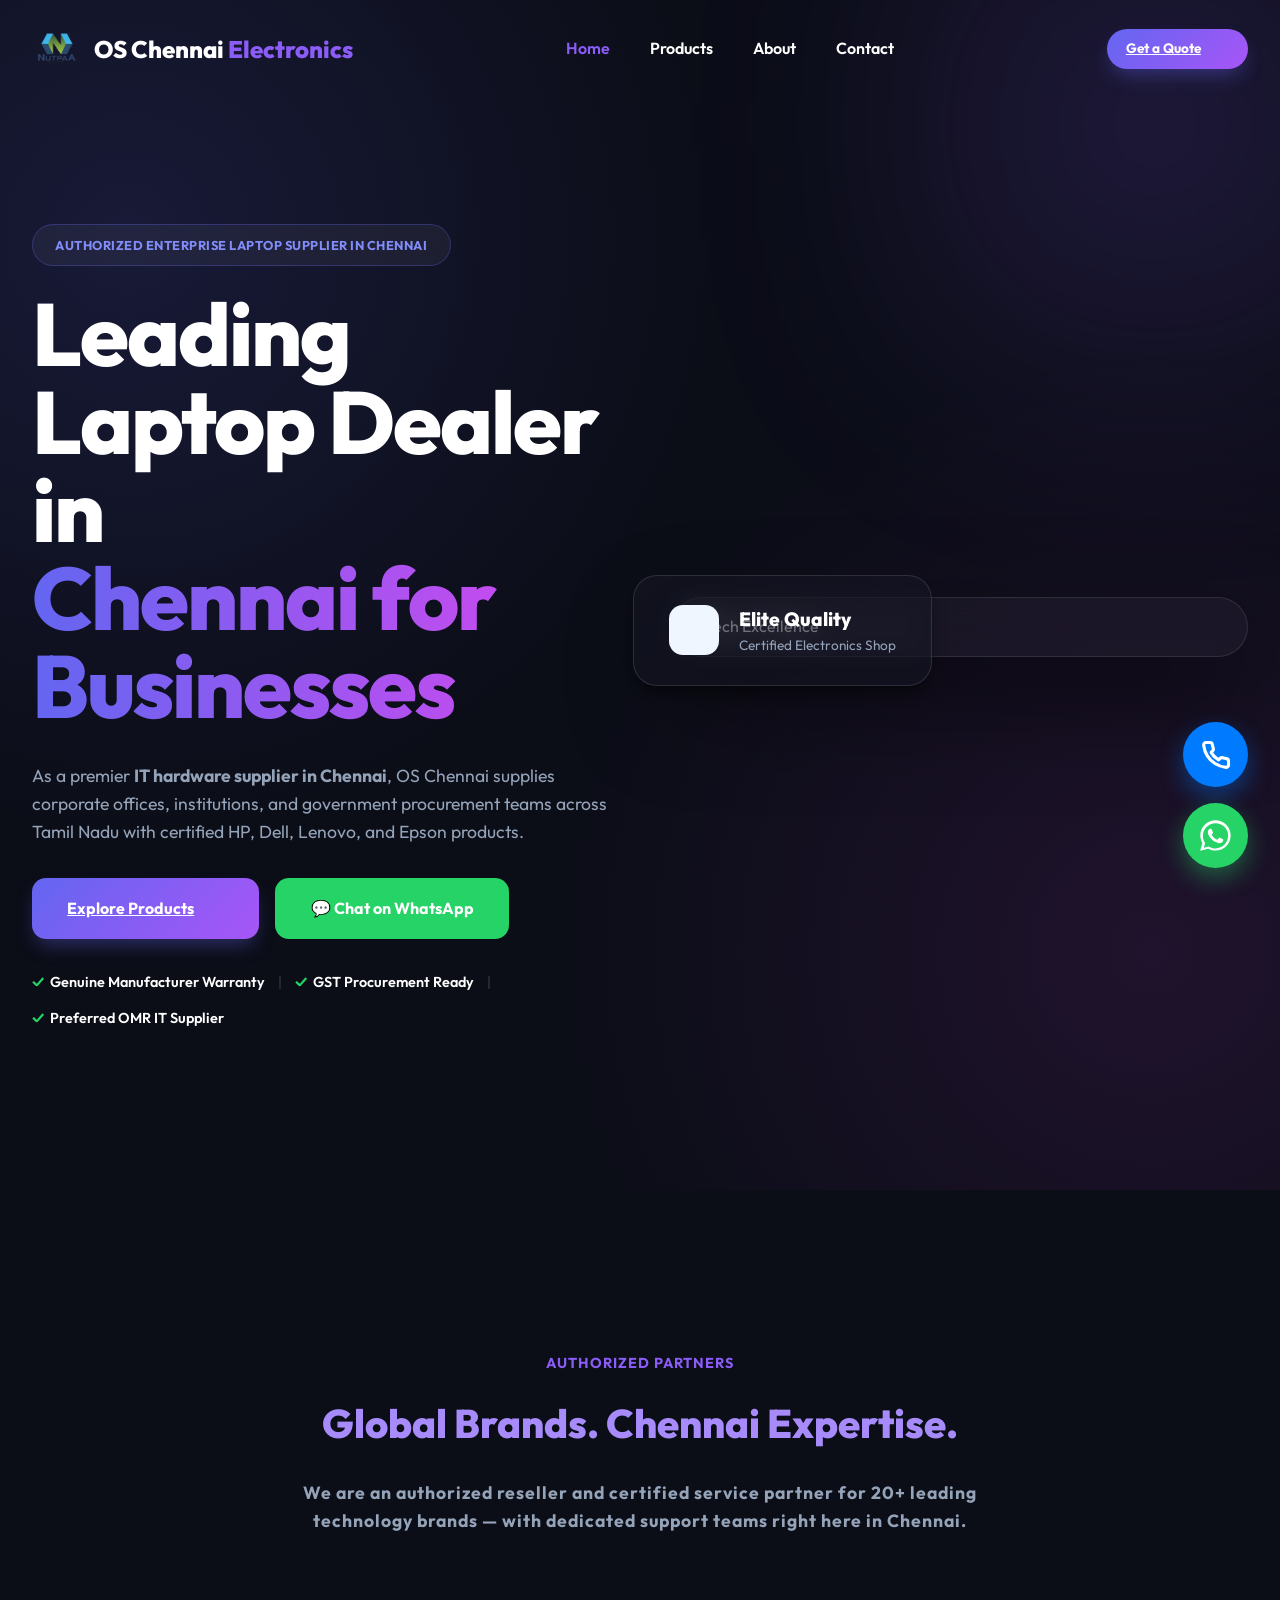
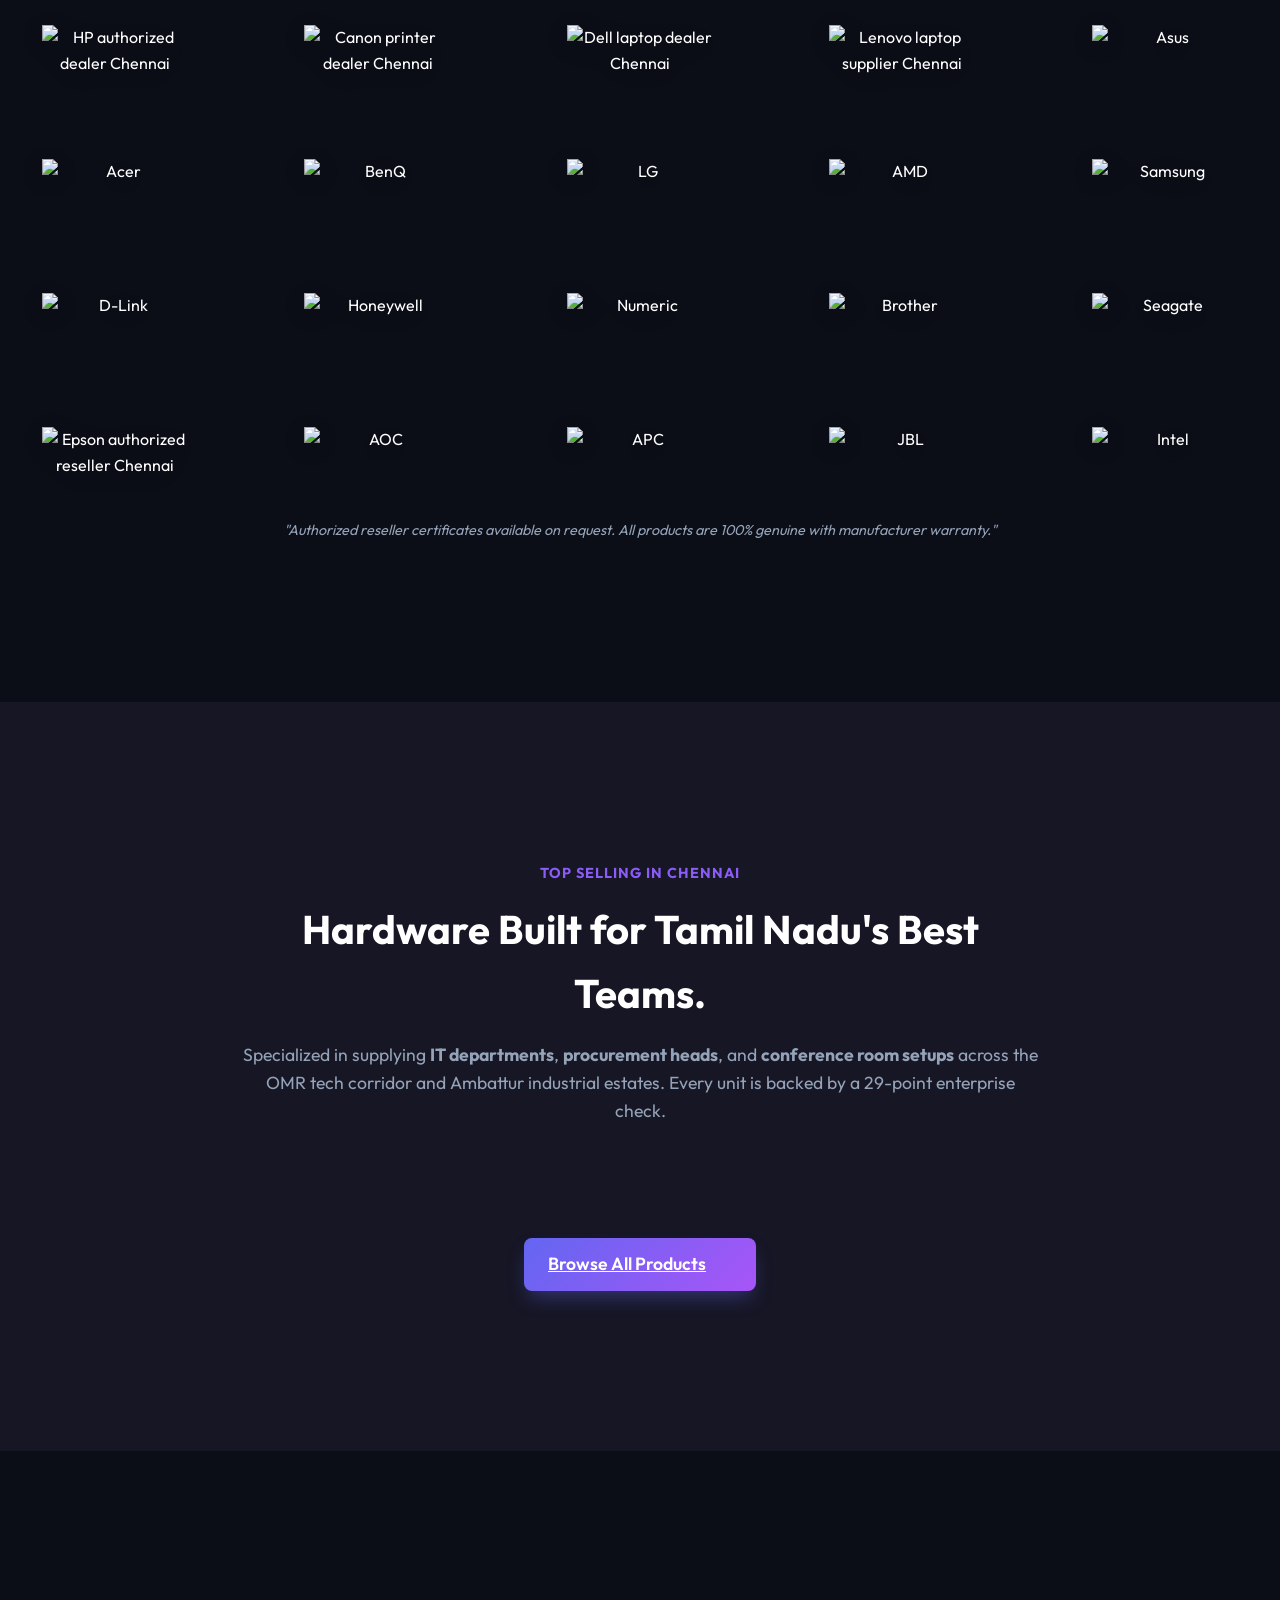
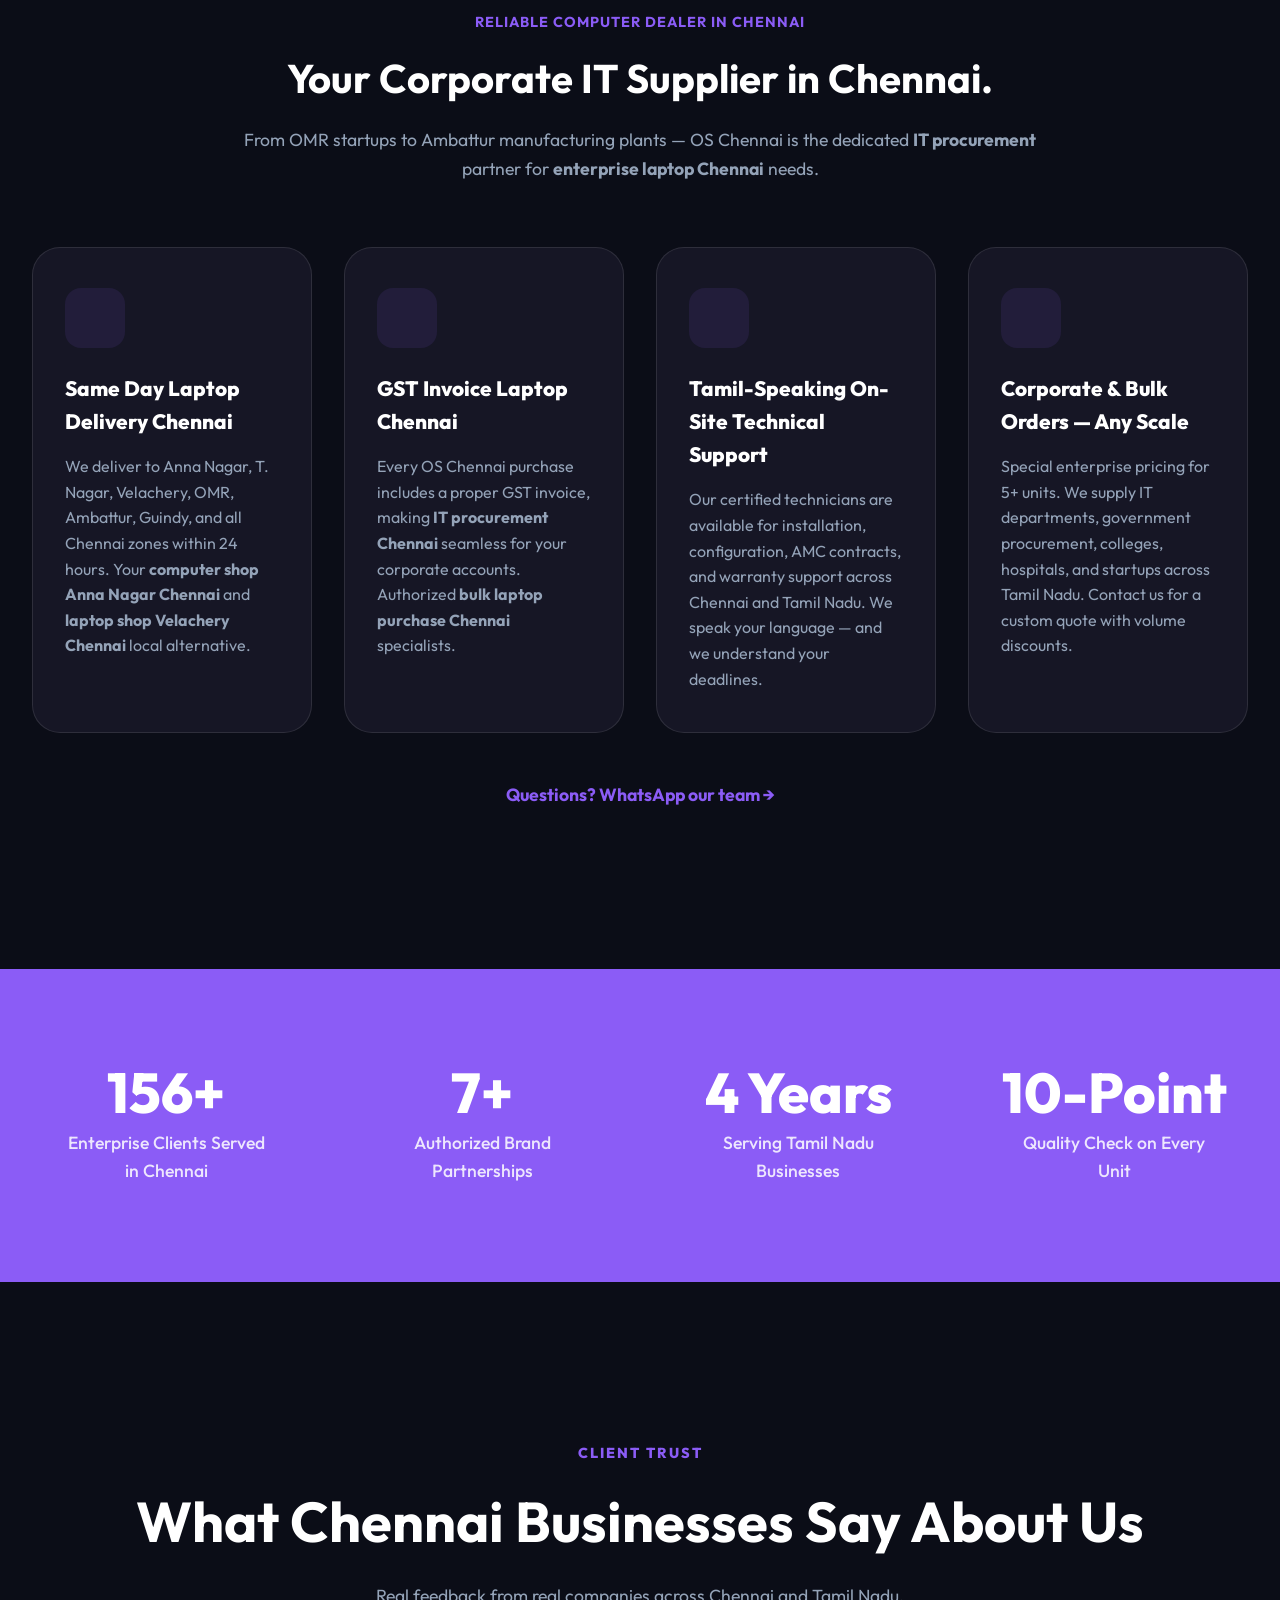
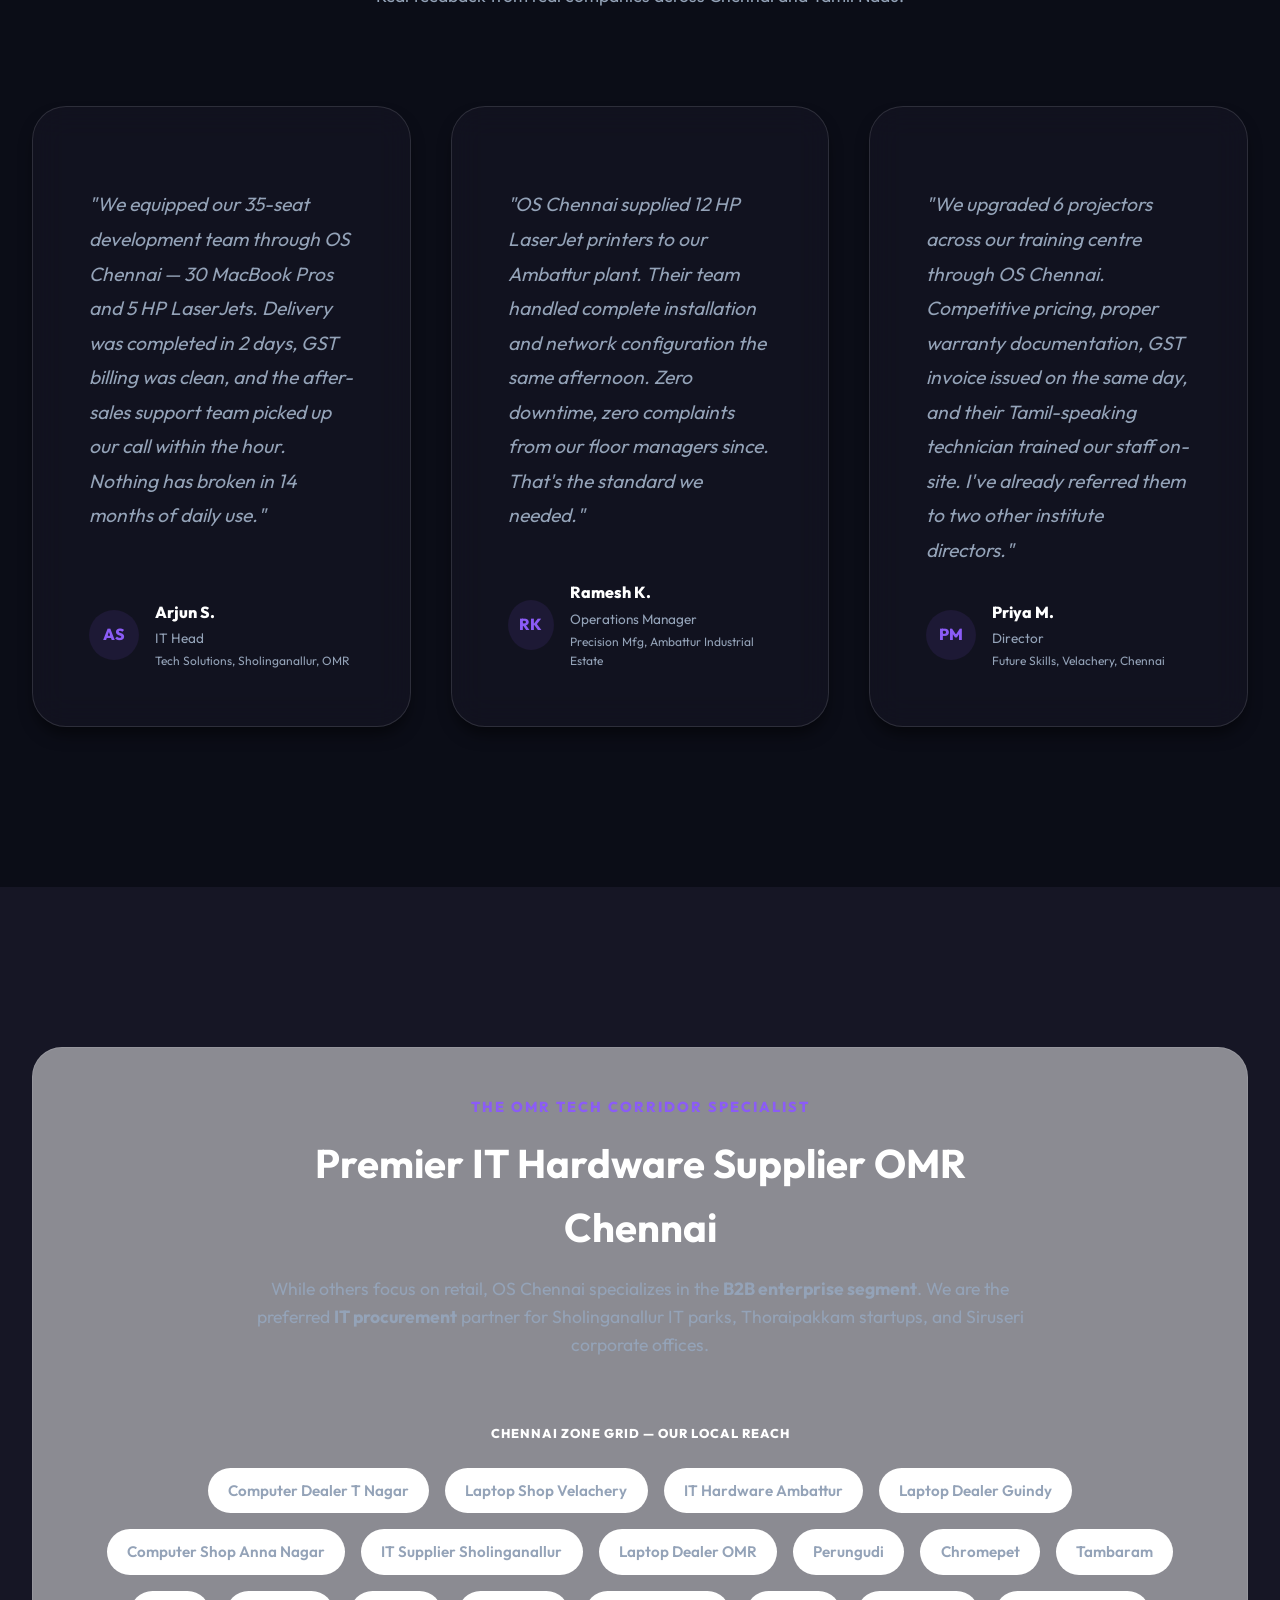
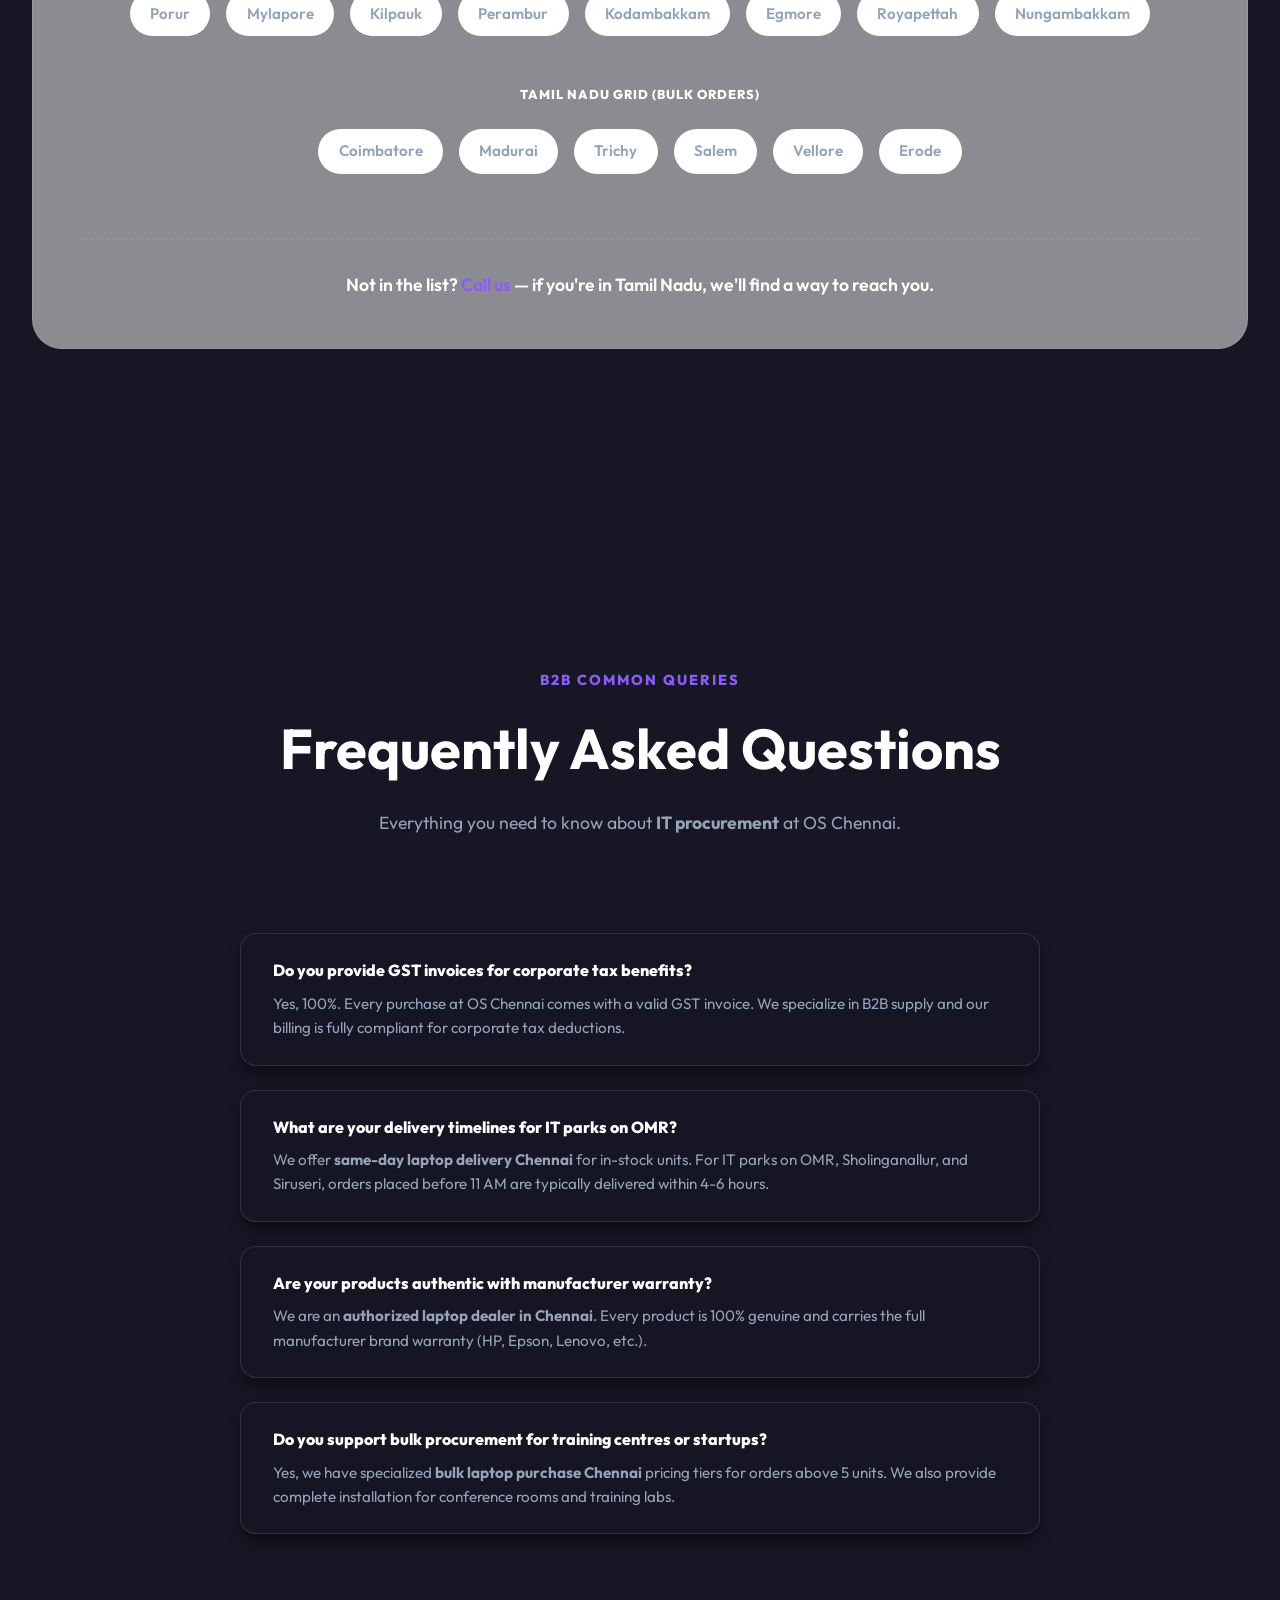
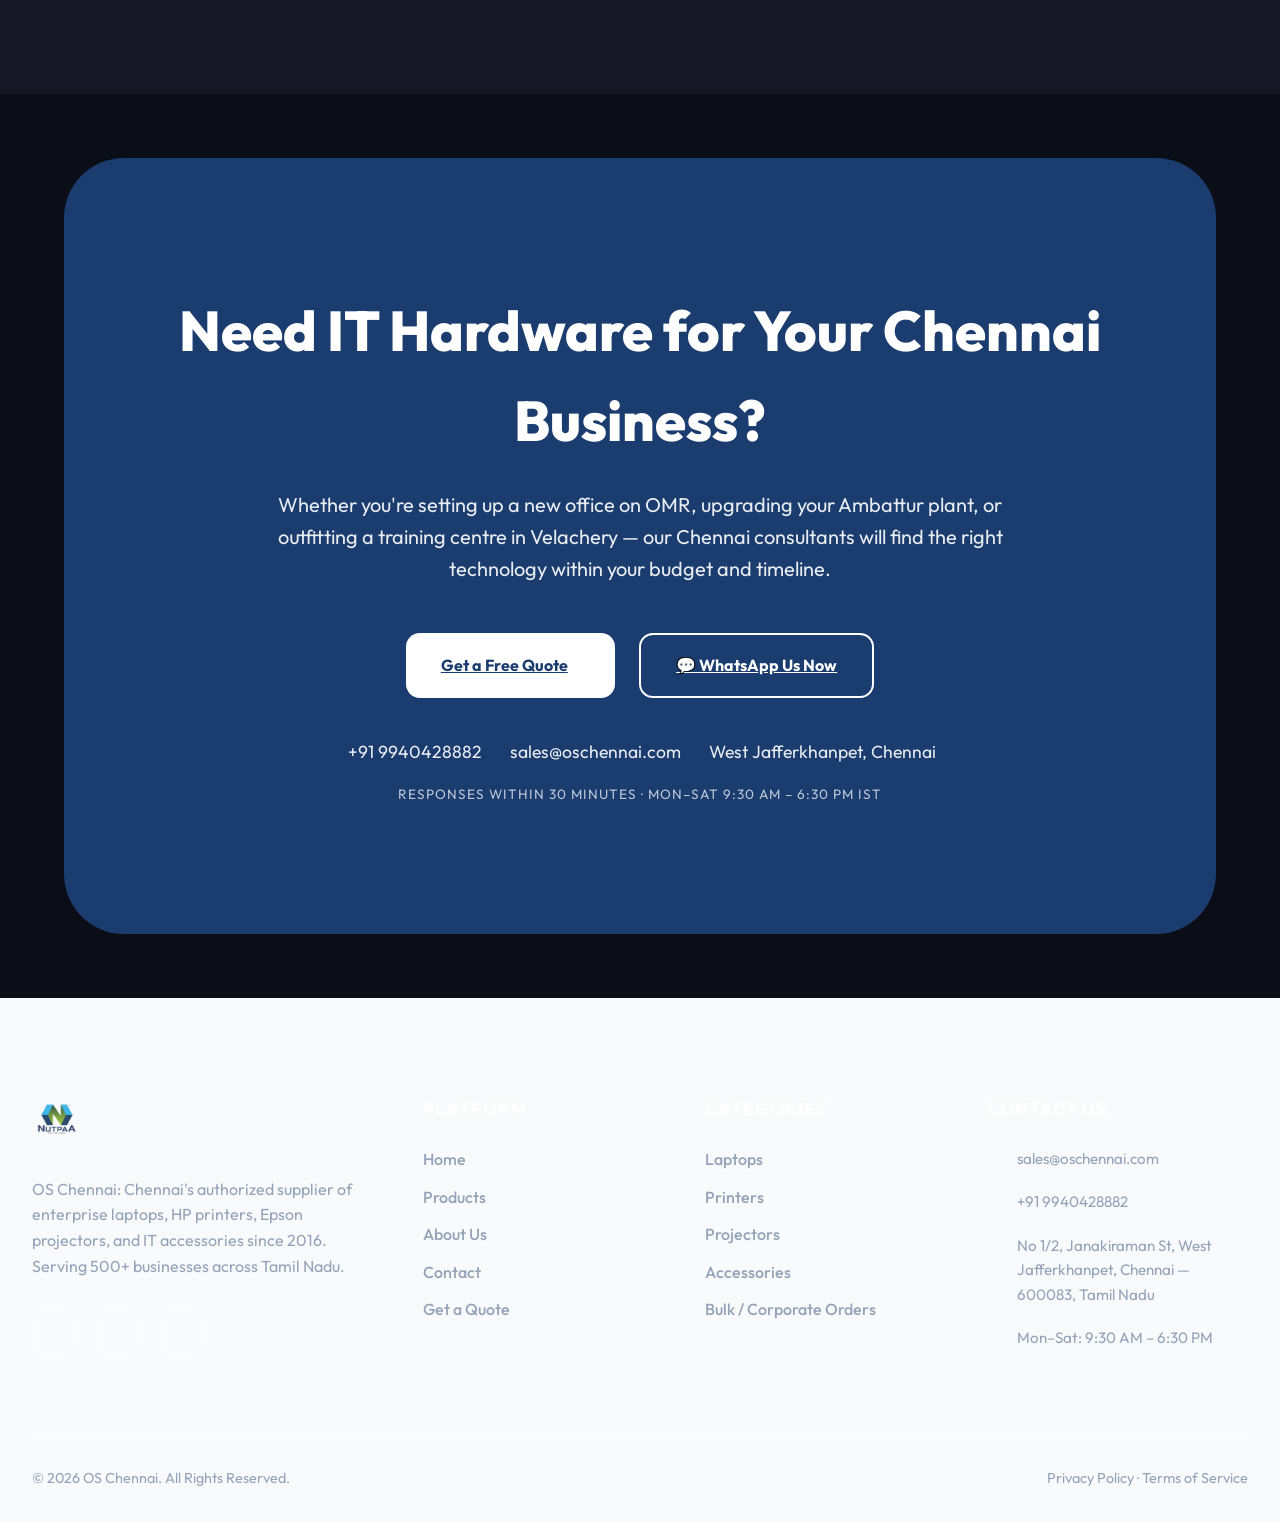
==== commit dad903c5: "Update" ====
--- a/index.html
+++ b/index.html
@@ -96,8 +96,8 @@
       </div>
       <div class="nav-actions">
         <a href="contact.html" class="btn btn-primary"
-          style="padding: 0.4rem 0.8rem; border-radius: 6px; font-size: 0.8rem;">Get a Quote <i
-            data-lucide="arrow-right" style="width: 14px;"></i></a>
+          style="padding: 0.6rem 1.2rem; border-radius: 50px; font-size: 0.85rem;">Get a Quote <i
+            data-lucide="arrow-right" style="width: 16px;"></i></a>
         <!-- Actions -->
         <button class="mobile-nav-toggle" id="menuToggle">
           <i data-lucide="menu"></i>
@@ -116,8 +116,8 @@
               Authorized Enterprise Laptop Supplier in Chennai
             </span>
           </div>
-          <h1 style="font-size: 3.2rem; line-height: 1.2; margin-bottom: 1.5rem;">Leading Laptop Dealer in
-            <br><span>Chennai for Businesses</span>
+          <h1>Leading Laptop Dealer in
+            <span class="highlight">Chennai for Businesses</span>
           </h1>
           <p style="font-size: 1.1rem; line-height: 1.6; max-width: 600px; margin-bottom: 2rem;">
             As a premier <strong>IT hardware supplier in Chennai</strong>, OS Chennai supplies corporate offices,
@@ -125,12 +125,10 @@
             products.
           </p>
           <div class="hero-btns" style="display: flex; gap: 1rem; flex-wrap: wrap;">
-            <a href="products.html" class="btn btn-primary"
-              style="padding: 0.8rem 1.5rem; font-weight: 600; display: inline-flex; align-items: center; gap: 0.5rem; border-radius: 8px;">Explore
-              Products <i data-lucide="arrow-right" style="width: 18px;"></i></a>
+            <a href="products.html" class="btn btn-primary">Explore Products <i data-lucide="arrow-right" style="width: 18px;"></i></a>
             <a href="https://wa.me/919940428882?text=Hi OS Chennai, I have a general enquiry about your IT hardware solutions for my business."
               class="btn"
-              style="background: #25D366; color: white; padding: 0.8rem 1.5rem; border-radius: 8px; font-weight: 600; display: inline-flex; align-items: center; gap: 0.5rem; text-decoration: none;"
+              style="background: #25D366; color: white; text-decoration: none;"
               target="_blank">💬 Chat on WhatsApp</a>
           </div>
           <div class="trust-strip"
@@ -699,22 +697,21 @@
           displayProducts.forEach((p, idx) => {
             const displayImg = p.media && p.media.length > 0 ? p.media[0].url : (p.image || '');
             featuredContainer.innerHTML += `
-                    <div class="p-card-premium glass" data-aos="fade-up" data-aos-delay="${idx * 150}">
+                    <div class="p-card-premium glass" data-aos="fade-up" data-aos-delay="${idx * 150}" onclick="window.location.href='product-detail.html?id=${p.id}'" style="cursor:pointer;">
                         <div class="p-img-box">
                             <img src="${displayImg}" alt="${p.name}" style="object-fit: contain;">
                         </div>
                         <span class="p-tag" style="text-transform:uppercase;">${p.category}</span>
                         <h3 style="font-size: 1.1rem; margin-top: 0.5rem; font-weight: 800; margin-bottom: 0.5rem;">${p.name}</h3>
-                        <p style="font-size: 0.85rem; color: var(--text-soft); margin-bottom: 1rem; line-height: 1.4; display: -webkit-box; -webkit-line-clamp: 3; -webkit-box-orient: vertical; overflow: hidden;">${p.description}</p>
+                        <p style="font-size: 0.85rem; color: var(--text-soft); margin-bottom: 1rem; line-height: 1.4; display: -webkit-box; -webkit-line-clamp: 3; -webkit-box-orient: vertical; overflow: hidden;">${p.description || 'No description available.'}</p>
                         <div class="p-price-row" style="margin-bottom: 1rem;">
                             <span class="p-price" style="font-size: 1.25rem; font-weight: 800;">₹${p.price}</span>
                         </div>
-                        <div style="display: flex; flex-direction: column; gap: 0.5rem;">
-                            <a href="product-detail.html?id=${p.id}" class="btn btn-primary" style="width: 100%; padding: 0.6rem; border-radius: 6px; font-size: 0.9rem; justify-content: center;">View Specs  →</a>
+                        <div style="display: flex; flex-direction: column; gap: 0.5rem;" onclick="event.stopPropagation()">
                             <a href="https://wa.me/919940428882?text=${encodeURIComponent(`Hi OS Chennai, I am interested in:
 🛍️ Product: ${p.name}
 💰 Price: ${p.price}
-📝 Specs: ${p.description.substring(0, 100)}...
+📝 Specs: ${p.description ? p.description.substring(0, 100) : 'Details on request'}...
 
 Please share more details.`)}" class="btn" style="background: #25D366; color: white; width: 100%; padding: 0.6rem; border-radius: 6px; font-size: 0.9rem; justify-content: center; border: none; text-decoration: none;" target="_blank">📞 WhatsApp</a>
                         </div>
--- a/css/style.css
+++ b/css/style.css
@@ -3,15 +3,16 @@
 :root {
     --primary: #8b5cf6; /* Vibrant Purple */
     --primary-hover: #7c3aed;
+    --primary-gradient: linear-gradient(135deg, #6366f1 0%, #a855f7 100%);
     --primary-light: rgba(139, 92, 246, 0.1);
-    --bg-main: #0a0a0c; /* Deep Dark */
-    --bg-soft: #16161e; /* Card/Section Dark */
-    --text-main: #f8fafc;
+    --bg-main: #0b0d17; /* Space Dark */
+    --bg-soft: #161625; /* Card/Section Dark */
+    --text-main: #ffffff;
     --text-soft: #94a3b8;
-    --accent: #a855f7;
-    --border: #2d2d39;
-    --glass: rgba(10, 10, 12, 0.7);
-    --glass-border: rgba(255, 255, 255, 0.08);
+    --accent: #d946ef;
+    --border: rgba(255, 255, 255, 0.1);
+    --glass: rgba(22, 22, 37, 0.6);
+    --glass-border: rgba(255, 255, 255, 0.12);
     --shadow-sm: 0 1px 2px 0 rgb(0 0 0 / 0.3);
     --shadow-md: 0 10px 15px -3px rgb(0 0 0 / 0.5);
     --shadow-lg: 0 20px 40px -10px rgb(0 0 0 / 0.7);
@@ -44,8 +45,8 @@
 /* Glassmorphism */
 .glass {
     background: var(--glass);
-    backdrop-filter: blur(12px);
-    -webkit-backdrop-filter: blur(12px);
+    backdrop-filter: blur(16px);
+    -webkit-backdrop-filter: blur(16px);
     border: 1px solid var(--glass-border);
     box-shadow: var(--shadow-md);
 }
@@ -155,9 +156,10 @@
 
 /* Hero Section - The "Old Design" Elite Look */
 .hero {
-    padding: 12rem 0 8rem;
-    background: radial-gradient(circle at 80% 20%, #1a1a2e 0%, #0a0a0c 60%);
-    min-height: 95vh;
+    padding: 14rem 0 10rem;
+    background: radial-gradient(circle at 10% 20%, rgba(99, 102, 241, 0.15) 0%, transparent 40%),
+                radial-gradient(circle at 90% 80%, rgba(217, 70, 239, 0.1) 0%, transparent 40%);
+    min-height: 100vh;
     display: flex;
     align-items: center;
     position: relative;
@@ -172,18 +174,19 @@
 }
 
 .hero-text h1 {
-    font-size: clamp(2.5rem, 8vw, 4.8rem);
+    font-size: clamp(3rem, 10vw, 5.5rem);
     font-weight: 800;
-    line-height: 1.1;
+    line-height: 1;
     margin: 1.5rem 0 2rem;
-}
-
-.hero-text h1 span {
-    color: var(--primary);
-    background: linear-gradient(to right, var(--primary), #60a5fa);
+    letter-spacing: -2px;
+}
+
+.hero-text h1 .highlight {
+    background: linear-gradient(to right, #6366f1, #d946ef);
     -webkit-background-clip: text;
     background-clip: text;
     -webkit-text-fill-color: transparent;
+    display: block;
 }
 
 .hero-text p {
@@ -194,12 +197,14 @@
 }
 
 .badge {
-    background: rgba(139, 92, 246, 0.2);
-    color: var(--primary);
-    padding: 0.6rem 1.2rem;
+    background: rgba(255, 255, 255, 0.05);
+    backdrop-filter: blur(10px);
+    border: 1px solid rgba(99, 102, 241, 0.3);
+    color: #818cf8;
+    padding: 0.6rem 1.4rem;
     border-radius: 50px;
-    font-weight: 800;
-    font-size: 0.85rem;
+    font-weight: 700;
+    font-size: 0.8rem;
     letter-spacing: 1px;
     text-transform: uppercase;
     display: inline-block;
@@ -223,14 +228,15 @@
 }
 
 .btn-primary {
-    background: var(--primary);
+    background: var(--primary-gradient);
     color: white;
+    border: none;
+    box-shadow: 0 10px 20px -5px rgba(99, 102, 241, 0.4);
 }
 
 .btn-primary:hover {
-    background: var(--primary-hover);
-    transform: translateY(-3px);
-    box-shadow: 0 15px 30px -10px var(--primary);
+    transform: translateY(-3px) scale(1.02);
+    box-shadow: 0 20px 40px -10px rgba(99, 102, 241, 0.6);
 }
 
 .btn-glass {
@@ -250,17 +256,19 @@
 }
 
 .image-card {
-    padding: 1.5rem;
-    background: var(--bg-soft);
-    border-radius: 44px;
-    box-shadow: 20px 40px 80px rgba(0, 0, 0, 0.4);
+    padding: 1rem;
+    background: rgba(255, 255, 255, 0.03);
+    backdrop-filter: blur(20px);
+    border: 1px solid rgba(255, 255, 255, 0.1);
+    border-radius: 40px;
+    box-shadow: 0 40px 100px rgba(0, 0, 0, 0.6);
     position: relative;
     z-index: 2;
 }
 
 .image-card img {
     width: 100%;
-    border-radius: 34px;
+    border-radius: 30px;
     display: block;
 }
 
@@ -813,32 +821,33 @@
 }
 
 .social-box {
-    width: 45px;
-    height: 45px;
-    background: white;
-    border: 1px solid var(--border);
+    width: 44px;
+    height: 44px;
+    background: rgba(255, 255, 255, 0.08);
+    border: 1px solid rgba(255, 255, 255, 0.1);
     border-radius: 12px;
     display: flex;
     align-items: center;
     justify-content: center;
-    color: var(--text-main);
+    color: #ffffff !important;
     transition: var(--transition);
     cursor: pointer;
+    text-decoration: none;
 }
 
 .social-box:hover {
     background: var(--primary);
-    color: white;
-    transform: translateY(-5px) scale(1.1);
-    box-shadow: 0 10px 20px -5px var(--primary);
+    color: #ffffff;
+    transform: translateY(-5px);
     border-color: var(--primary);
 }
 
 .social-box i,
 .social-box svg {
-    width: 22px;
-    height: 22px;
+    width: 22px !important;
+    height: 22px !important;
     stroke-width: 2px;
+    color: #ffffff !important;
 }
 
 /* Search Bar - Modern Pill Design */
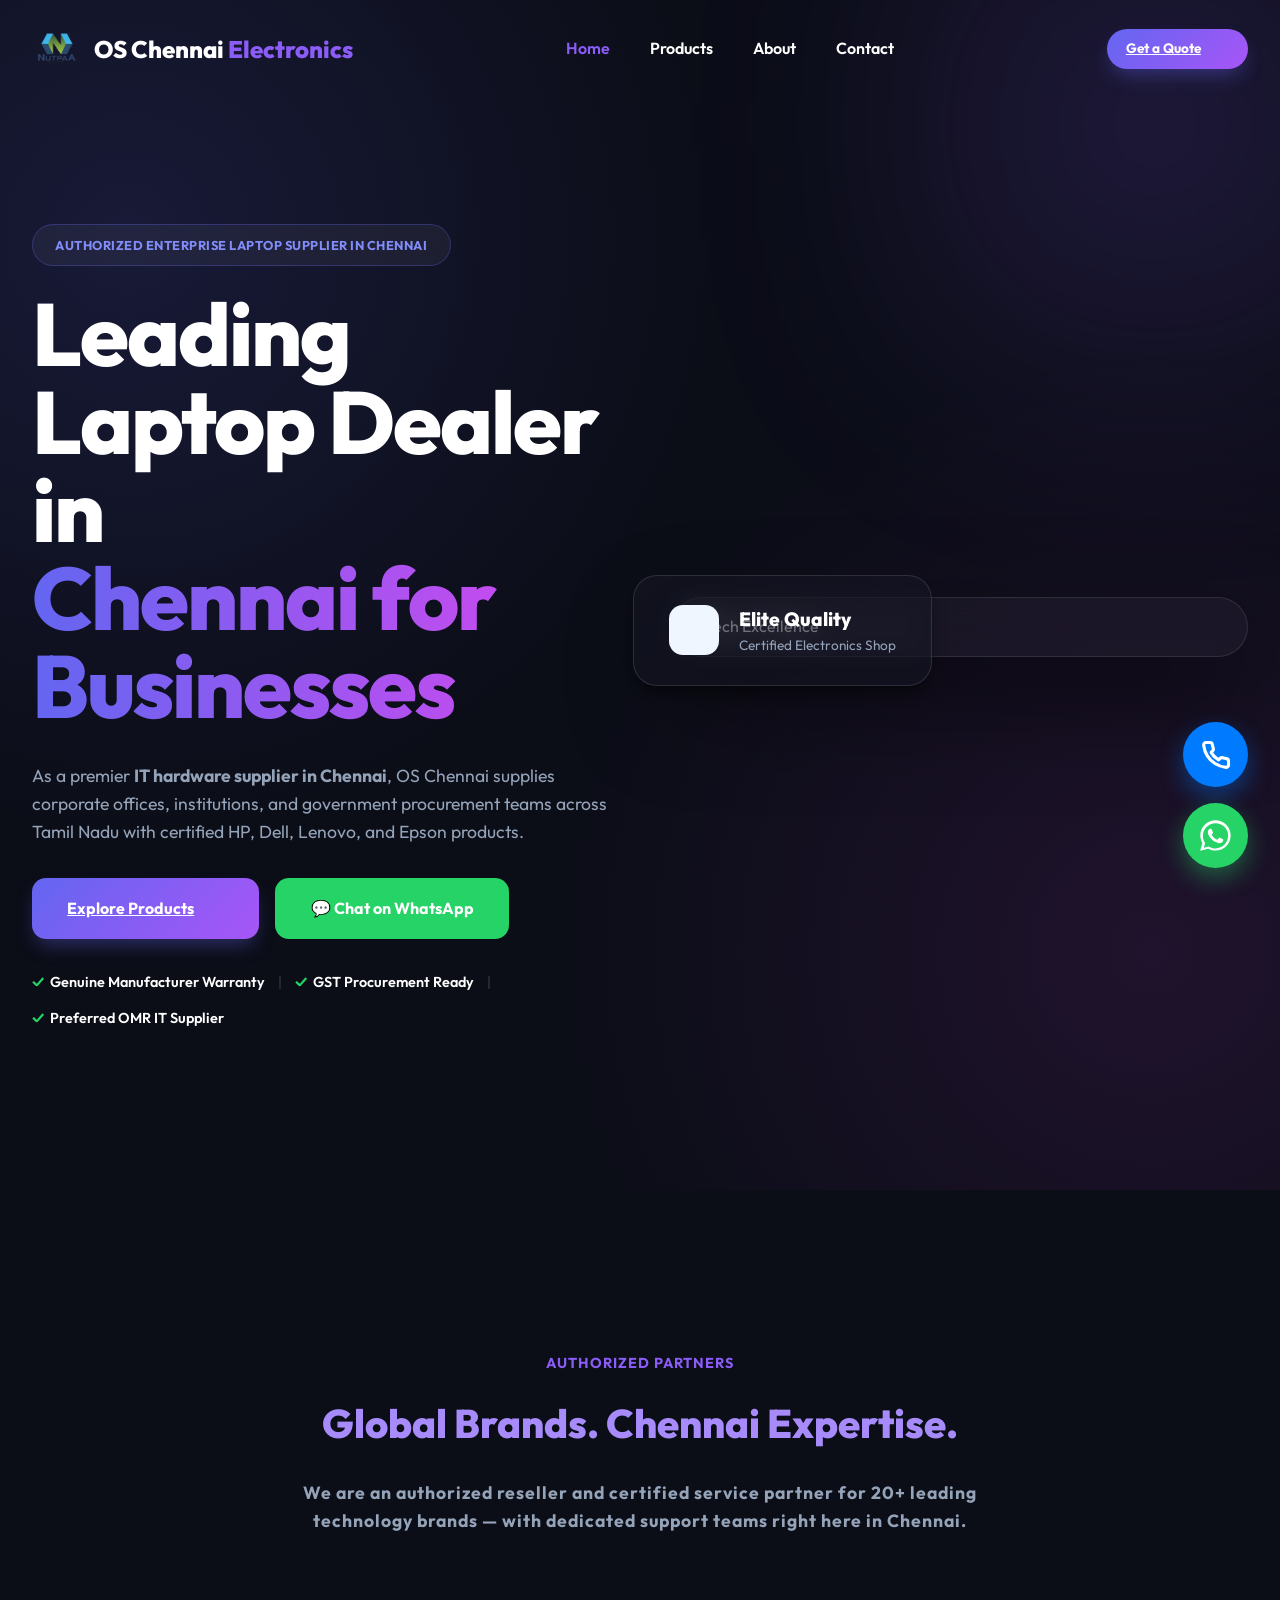
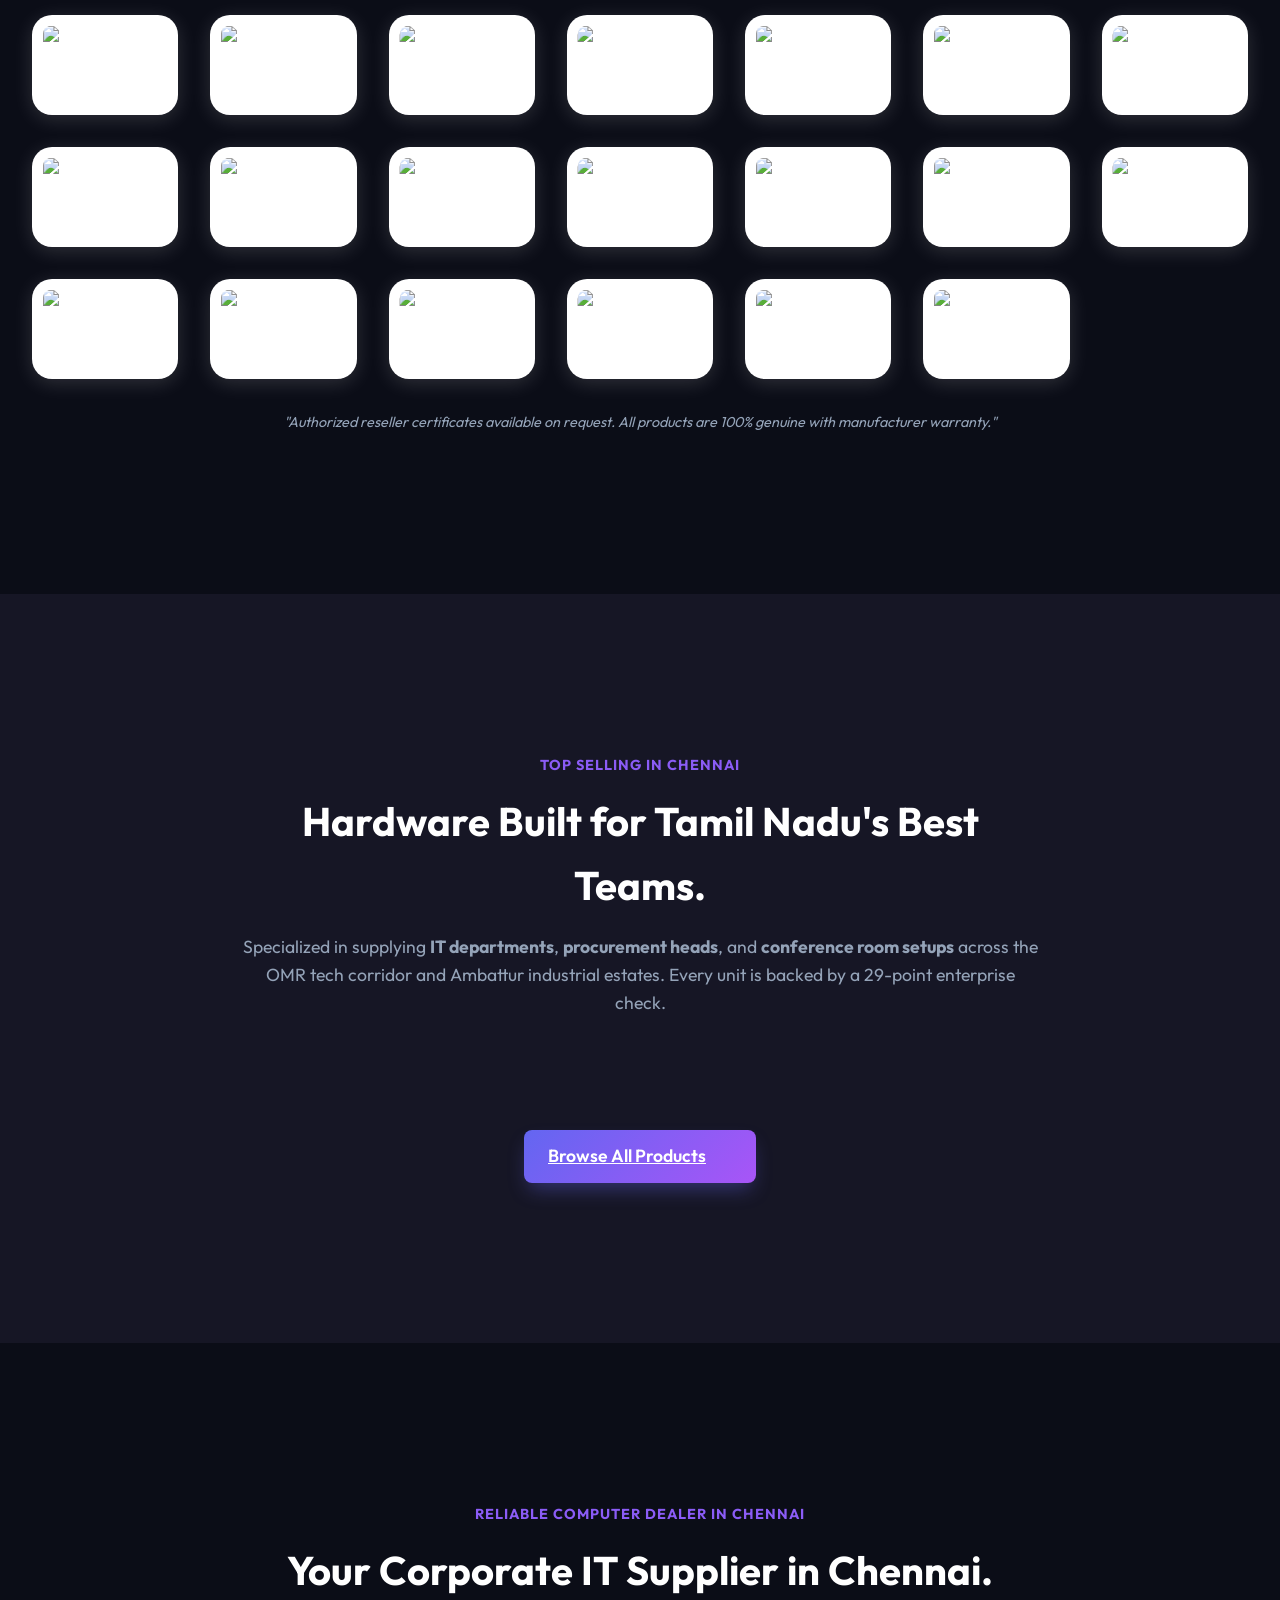
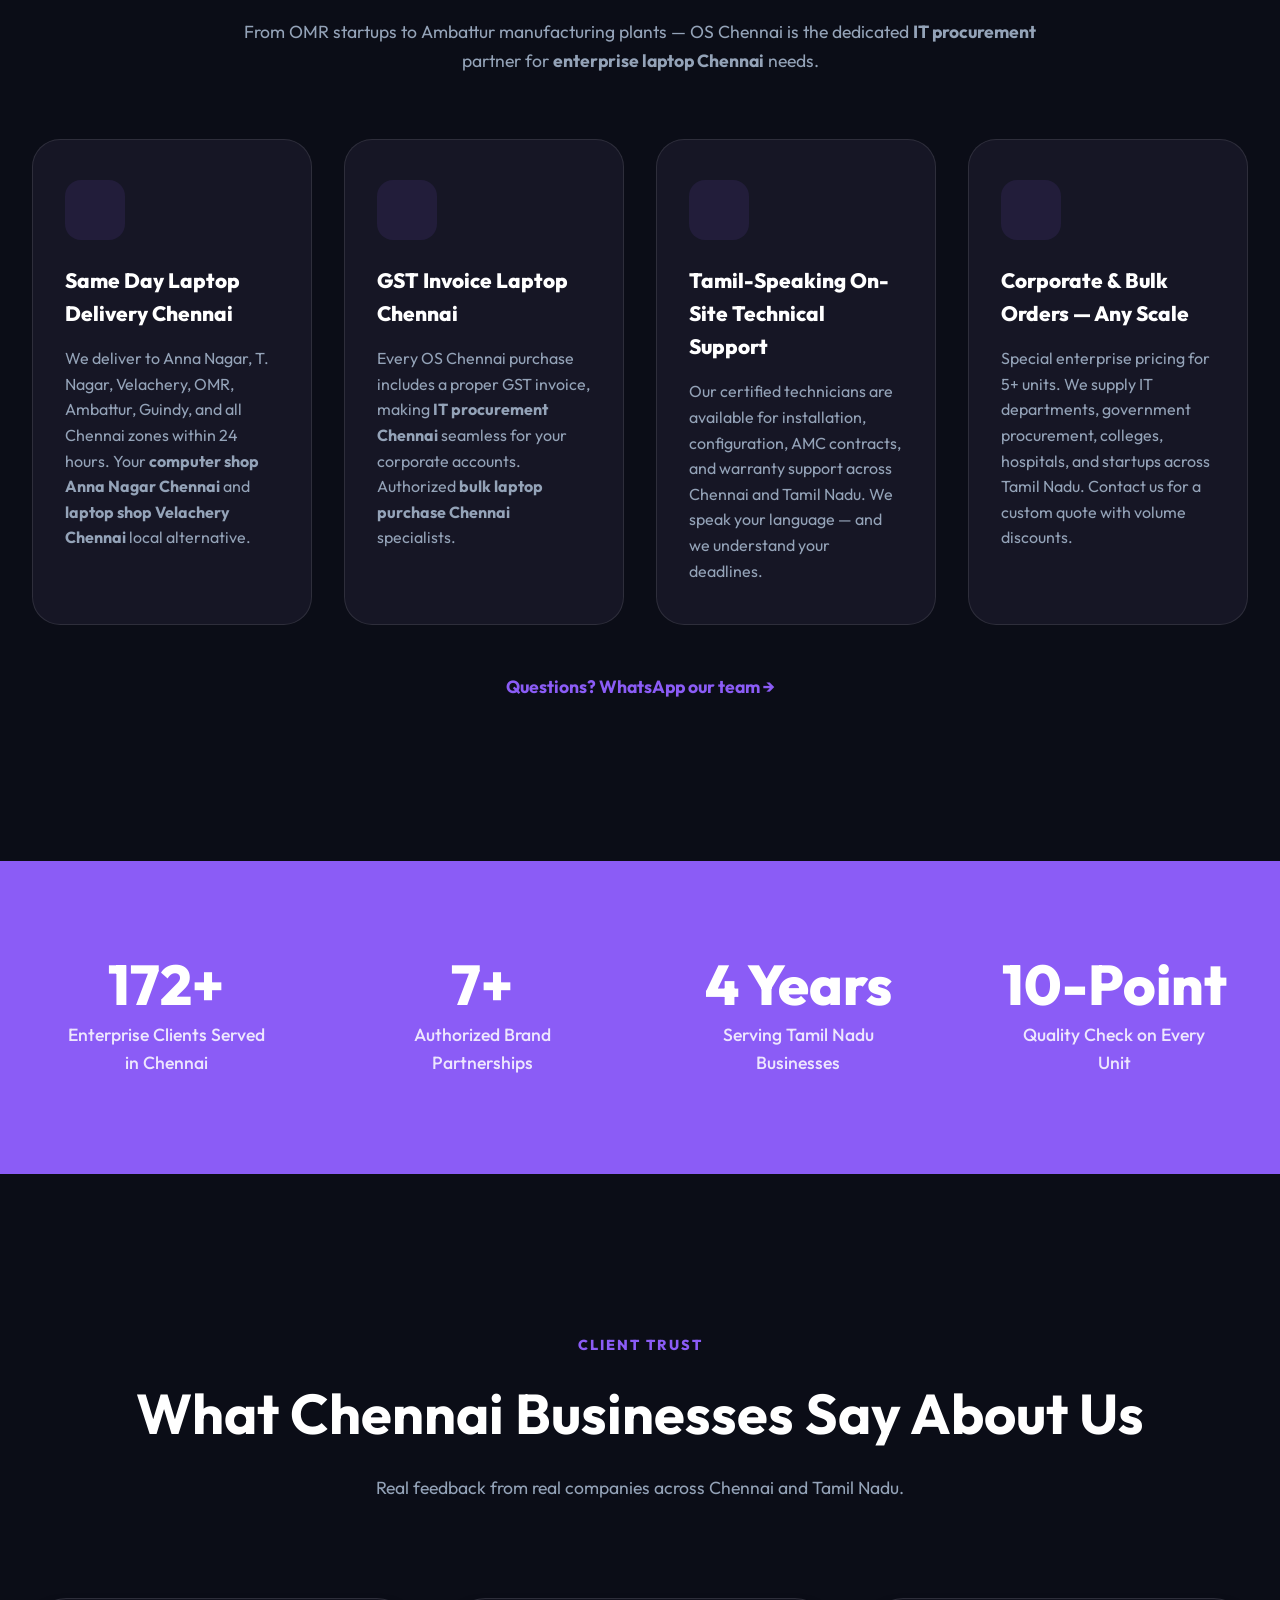
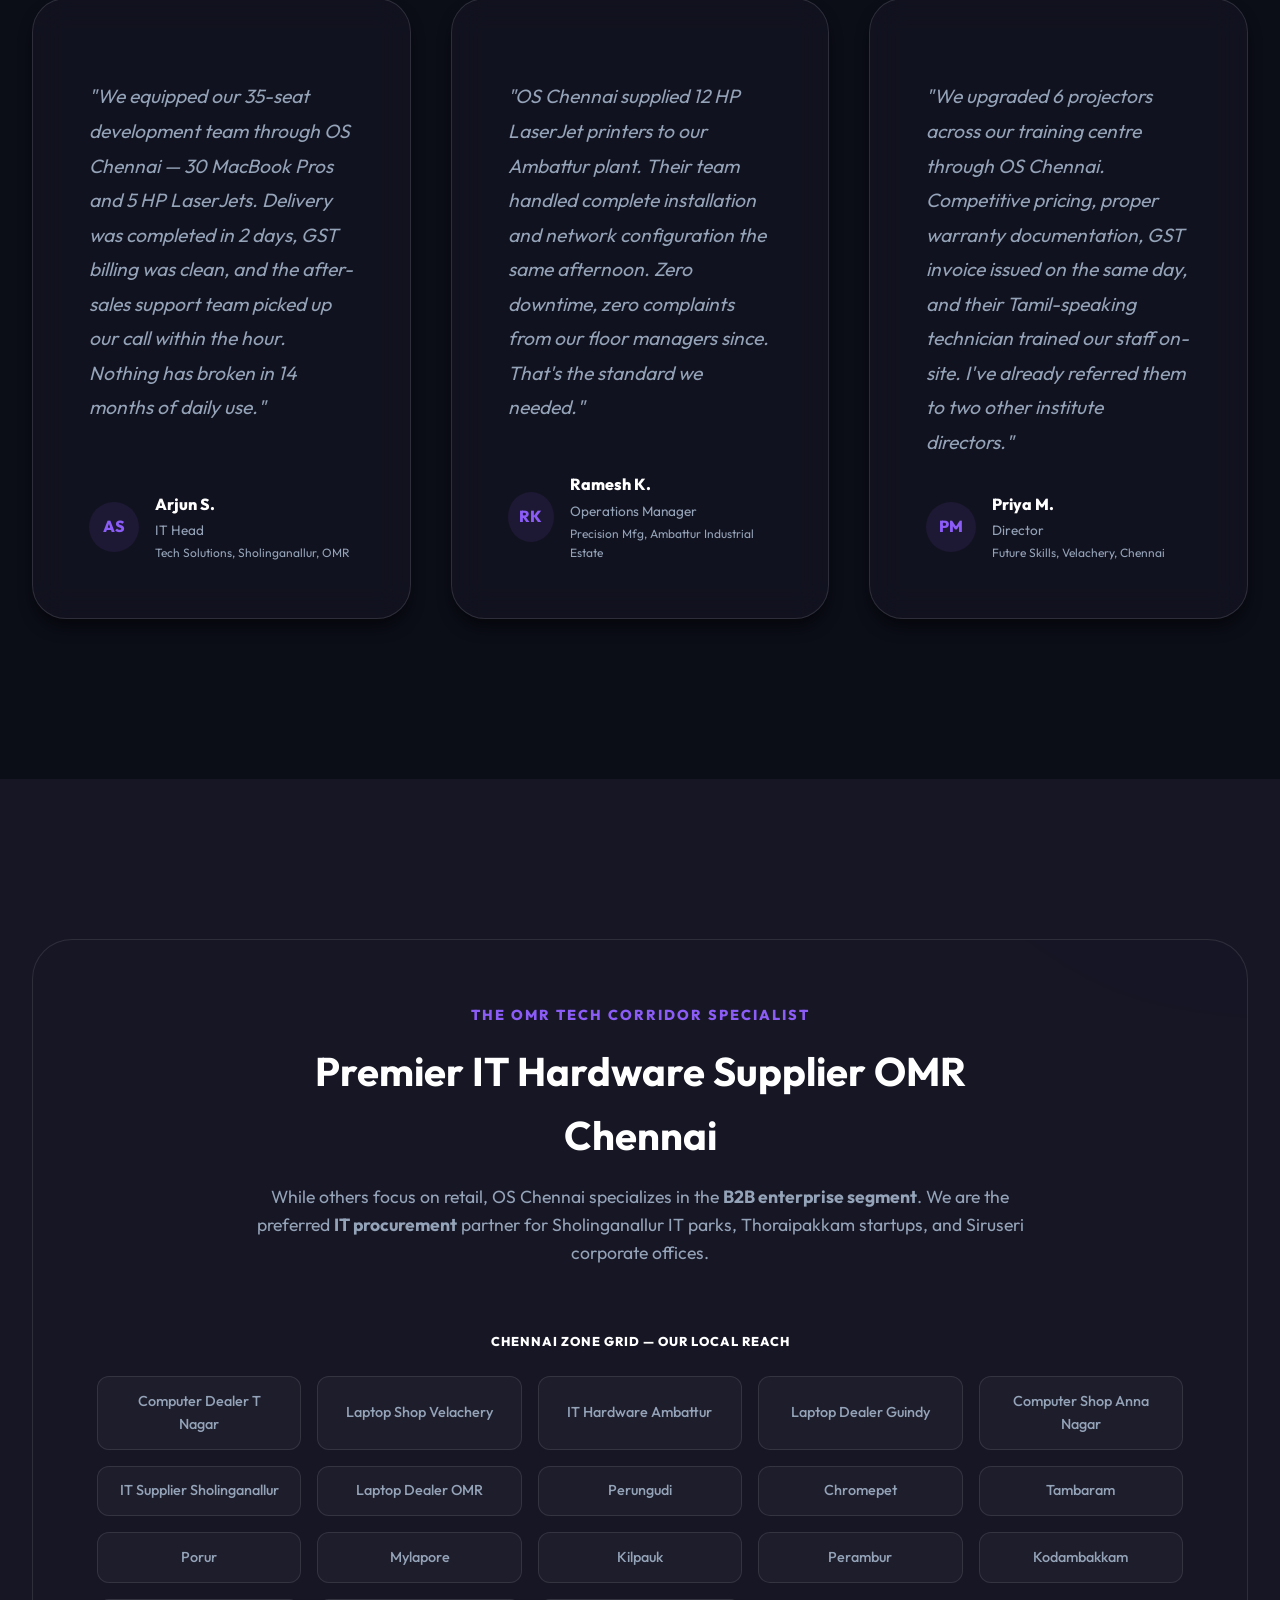
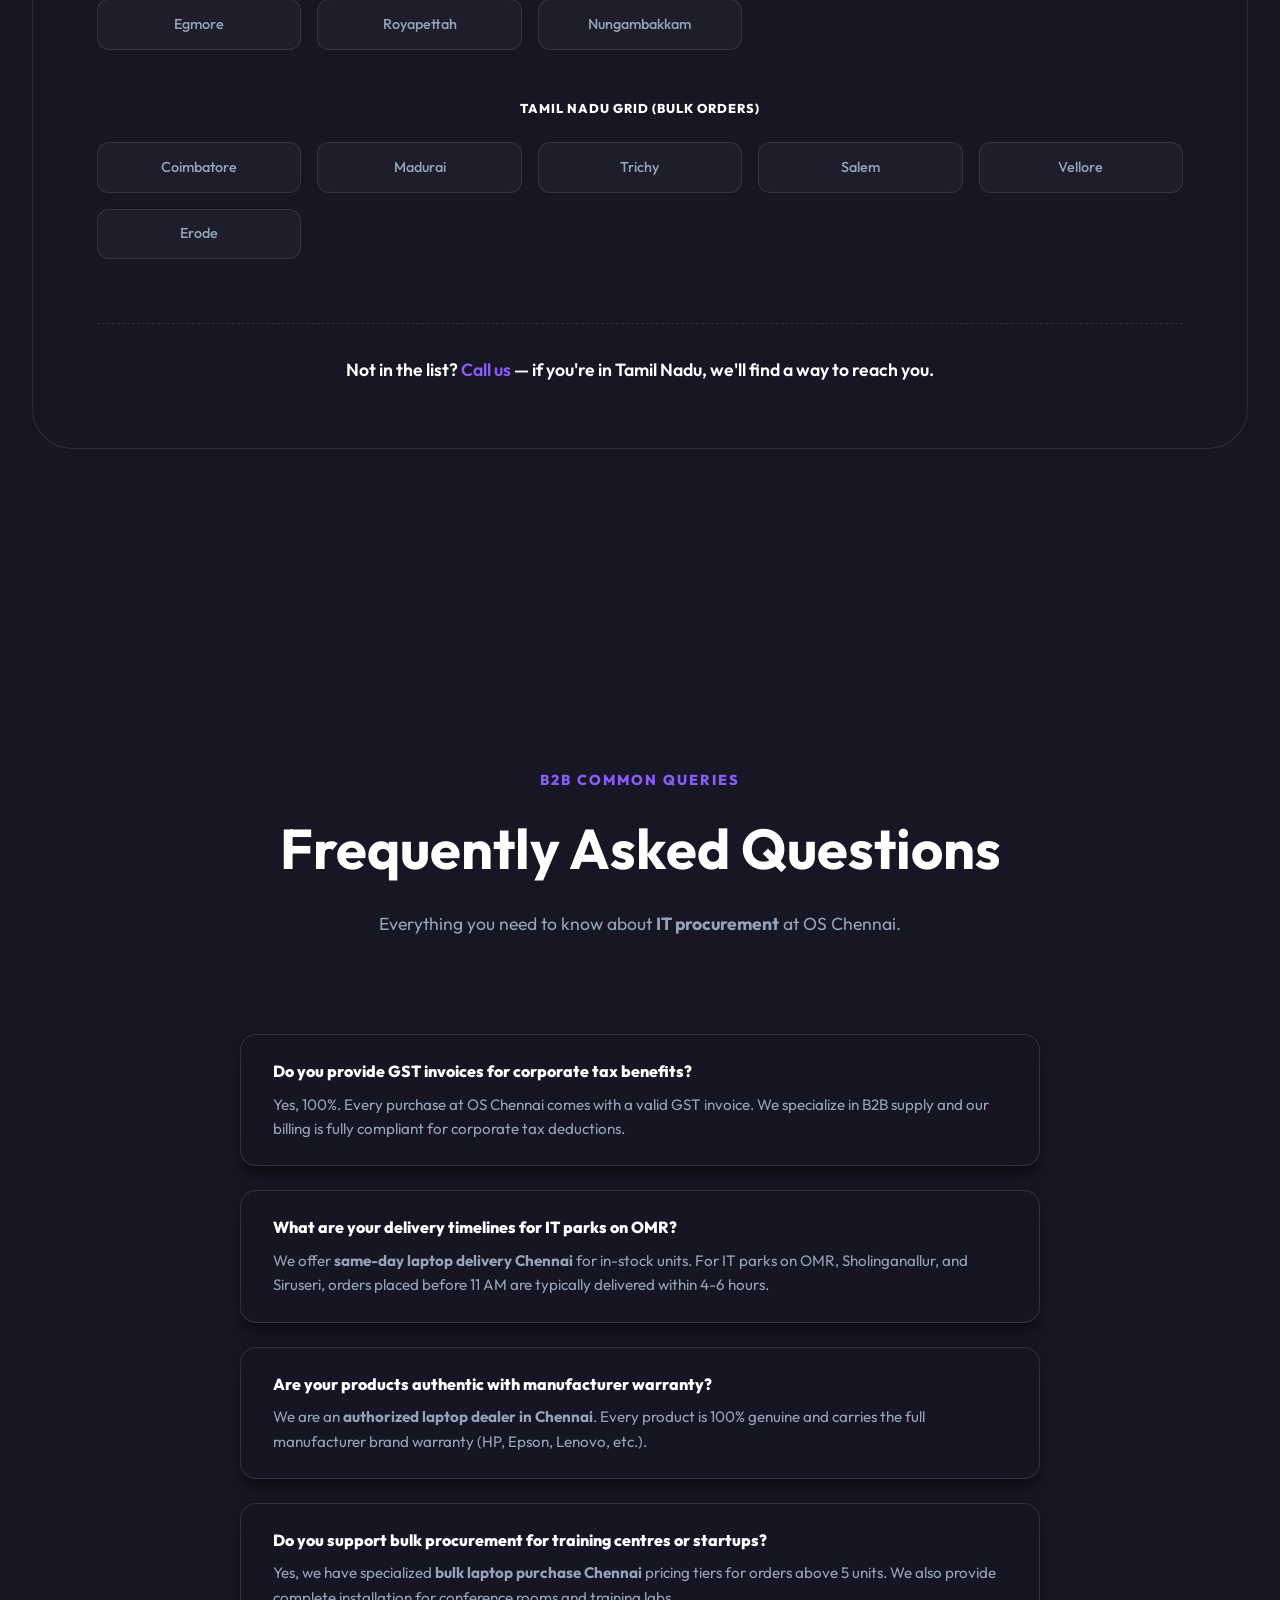
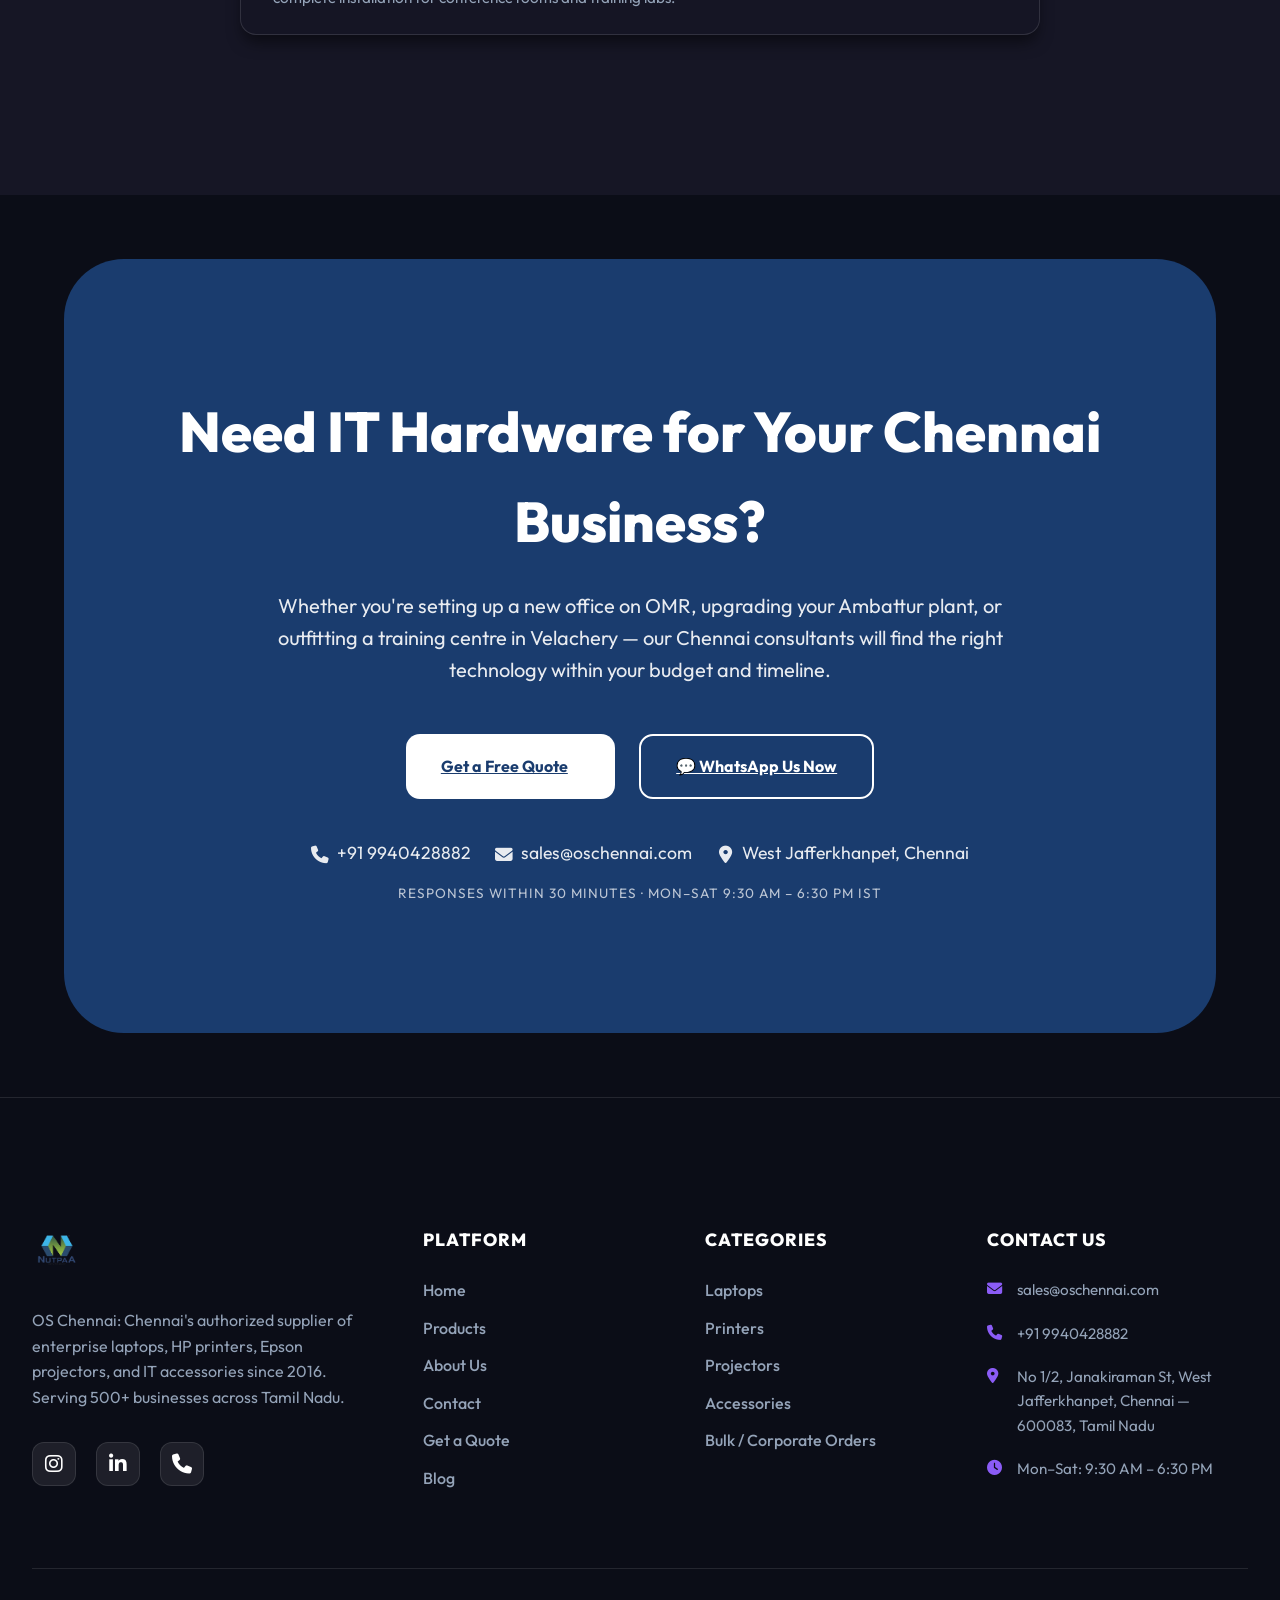
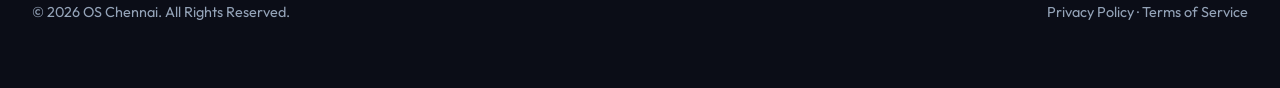
==== commit 6e3d3751: "Update" ====
--- a/index.html
+++ b/index.html
@@ -78,7 +78,8 @@
 
   <link rel="stylesheet" href="css/style.css">
   <link href="https://unpkg.com/aos@2.3.1/dist/aos.css" rel="stylesheet">
-  <script src="https://unpkg.com/lucide@latest"></script>
+  <link rel="stylesheet" href="https://cdnjs.cloudflare.com/ajax/libs/font-awesome/6.4.2/css/all.min.css">
+    <script src="https://unpkg.com/lucide@latest"></script>
 </head>
 
 <body>
@@ -497,9 +498,9 @@
           <a href="https://wa.me/919940428882" class="btn btn-outline-white" target="_blank">💬 WhatsApp Us Now</a>
         </div>
         <div class="cta-contact-line">
-          <span><i data-lucide="phone"></i> +91 9940428882</span>
-          <span><i data-lucide="mail"></i> sales@oschennai.com</span>
-          <span><i data-lucide="map-pin"></i> West Jafferkhanpet, Chennai</span>
+          <span><i class="fa-solid fa-phone"></i> +91 9940428882</span>
+          <span><i class="fa-solid fa-envelope"></i> sales@oschennai.com</span>
+          <span><i class="fa-solid fa-location-dot"></i> West Jafferkhanpet, Chennai</span>
         </div>
         <div class="trust-micro">
           Responses within 30 minutes · Mon–Sat 9:30 AM – 6:30 PM IST
@@ -522,9 +523,9 @@
             IT accessories since 2016. Serving 500+ businesses across Tamil Nadu.
           </p>
           <div class="social-icons" style="margin-top: 1rem;">
-            <a href="https://instagram.com" target="_blank" class="social-box"><i data-lucide="instagram"></i></a>
-            <a href="https://linkedin.com" target="_blank" class="social-box"><i data-lucide="linkedin"></i></a>
-            <a href="tel:+919940428882" class="social-box"><i data-lucide="phone"></i></a>
+            <a href="https://instagram.com" target="_blank" class="social-box"><i class="fa-brands fa-instagram"></i></a>
+            <a href="https://linkedin.com" target="_blank" class="social-box"><i class="fa-brands fa-linkedin-in"></i></a>
+            <a href="tel:+919940428882" class="social-box"><i class="fa-solid fa-phone"></i></a>
           </div>
         </div>
 
@@ -537,6 +538,7 @@
             <li><a href="about.html">About Us</a></li>
             <li><a href="contact.html">Contact</a></li>
             <li><a href="contact.html">Get a Quote</a></li>
+            <li><a href="blog.html">Blog</a></li>
           </ul>
         </div>
 
@@ -555,10 +557,10 @@
         <!-- Column 4 -->
         <div class="footer-contact-block">
           <h4 class="footer-title">Contact Us</h4>
-          <p><i data-lucide="mail"></i> sales@oschennai.com</p>
-          <p><i data-lucide="phone"></i> +91 9940428882</p>
-          <p><i data-lucide="map-pin"></i> No 1/2, Janakiraman St, West Jafferkhanpet, Chennai — 600083, Tamil Nadu</p>
-          <p><i data-lucide="clock"></i> Mon–Sat: 9:30 AM – 6:30 PM</p>
+          <p><i class="fa-solid fa-envelope"></i> sales@oschennai.com</p>
+          <p><i class="fa-solid fa-phone"></i> +91 9940428882</p>
+          <p><i class="fa-solid fa-location-dot"></i> No 1/2, Janakiraman St, West Jafferkhanpet, Chennai — 600083, Tamil Nadu</p>
+          <p><i class="fa-solid fa-clock"></i> Mon–Sat: 9:30 AM – 6:30 PM</p>
         </div>
       </div>
 
@@ -658,31 +660,22 @@
     window.addEventListener('dataLoaded', () => {
       // 1. Branding & Identity
       if (typeof settings !== 'undefined') {
+        const resolveUrl = (url) => {
+            if(!url) return '';
+            if(url.startsWith('http') || url.startsWith('assets/')) return url;
+            return 'https://nutpa.in/' + url.replace(/^\//, '');
+        };
         const sName = settings.siteName || settings.site_name || "OS Chennai";
         const sTag = settings.siteTagline || settings.site_tagline || "Authorized IT Hardware Supplier";
         document.title = `${sName} | ${sTag}`;
 
         const navLogo = document.getElementById('navLogo');
         const footerLogo = document.getElementById('footerLogo');
-        if (navLogo && settings.siteLogo) navLogo.src = settings.siteLogo;
-        if (footerLogo && settings.siteLogo) footerLogo.src = settings.siteLogo;
+        if (navLogo && settings.siteLogo) navLogo.src = resolveUrl(settings.siteLogo);
+        if (footerLogo && settings.siteLogo) footerLogo.src = resolveUrl(settings.siteLogo);
 
         const heroImage = document.getElementById('heroImage');
-        if (heroImage && settings.heroImage) heroImage.src = settings.heroImage;
-
-        const footerEmailP = document.querySelector('.footer-contact-block p:nth-child(2)');
-        const footerPhoneP = document.querySelector('.footer-contact-block p:nth-child(3)');
-        const footerAddressP = document.querySelector('.footer-contact-block p:nth-child(4)');
-
-        if (footerEmailP && (settings.contactEmail || settings.contact_email)) {
-          footerEmailP.innerHTML = `<i data-lucide="mail"></i> ${settings.contactEmail || settings.contact_email}`;
-        }
-        if (footerPhoneP && (settings.contactPhone || settings.contact_phone)) {
-          footerPhoneP.innerHTML = `<i data-lucide="phone"></i> ${settings.contactPhone || settings.contact_phone}`;
-        }
-        if (footerAddressP && (settings.contactAddress || settings.contact_address)) {
-          footerAddressP.innerHTML = `<i data-lucide="map-pin"></i> ${settings.contactAddress || settings.contact_address}`;
-        }
+        if (heroImage && settings.heroImage) heroImage.src = resolveUrl(settings.heroImage);
       }
 
       // 2. Featured Products (Top Selling)
@@ -695,25 +688,34 @@
           featuredContainer.innerHTML = `<div style="grid-column: 1/-1; text-align: center; padding: 3rem; color: var(--text-soft);">No products marked as Top Selling yet. Update in Admin Panel.</div>`;
         } else {
           displayProducts.forEach((p, idx) => {
-            const displayImg = p.media && p.media.length > 0 ? p.media[0].url : (p.image || '');
+            const displayImg = p.media && p.media.length > 0 ? window.resolveAsset(p.media[0].url) : window.resolveAsset(p.image || '');
+            let safeName = (p.name || '').replace(/[\r\n\x0B\x0C\u0085\u2028\u2029]+/g, ' ').replace(/`/g, '&#96;').replace(/\$\{/g, '$ {');
+            let safeDesc = (p.description || '').replace(/[\r\n\x0B\x0C\u0085\u2028\u2029]+/g, ' ').replace(/`/g, '&#96;').replace(/\$\{/g, '$ {');
+            
+            // Get category name
+            const cats = (typeof window.projectData !== 'undefined' && window.projectData.categories) ? window.projectData.categories : [];
+            const catObj = cats.find(c => c.id === p.category);
+            const catName = catObj ? catObj.name : p.category;
+
             featuredContainer.innerHTML += `
                     <div class="p-card-premium glass" data-aos="fade-up" data-aos-delay="${idx * 150}" onclick="window.location.href='product-detail.html?id=${p.id}'" style="cursor:pointer;">
                         <div class="p-img-box">
-                            <img src="${displayImg}" alt="${p.name}" style="object-fit: contain;">
+                            <img src="${displayImg}" alt="${safeName.replace(/"/g, '&quot;')}" style="object-fit: contain;">
                         </div>
-                        <span class="p-tag" style="text-transform:uppercase;">${p.category}</span>
-                        <h3 style="font-size: 1.1rem; margin-top: 0.5rem; font-weight: 800; margin-bottom: 0.5rem;">${p.name}</h3>
-                        <p style="font-size: 0.85rem; color: var(--text-soft); margin-bottom: 1rem; line-height: 1.4; display: -webkit-box; -webkit-line-clamp: 3; -webkit-box-orient: vertical; overflow: hidden;">${p.description || 'No description available.'}</p>
+                        <span class="p-tag" style="text-transform:uppercase;">${catName}</span>
+                        <h3 style="font-size: 1.1rem; margin-top: 0.5rem; font-weight: 800; margin-bottom: 0.5rem;">${safeName}</h3>
+                        <p style="font-size: 0.85rem; color: var(--text-soft); margin-bottom: 1rem; line-height: 1.4; display: -webkit-box; -webkit-line-clamp: 3; -webkit-box-orient: vertical; overflow: hidden;">${safeDesc || 'No description available.'}</p>
                         <div class="p-price-row" style="margin-bottom: 1rem;">
                             <span class="p-price" style="font-size: 1.25rem; font-weight: 800;">₹${p.price}</span>
                         </div>
                         <div style="display: flex; flex-direction: column; gap: 0.5rem;" onclick="event.stopPropagation()">
-                            <a href="https://wa.me/919940428882?text=${encodeURIComponent(`Hi OS Chennai, I am interested in:
-🛍️ Product: ${p.name}
+                            <a href="product-detail.html?id=${p.id}" class="btn btn-glass" style="width: 100%; justify-content: center; font-size: 0.9rem; padding: 0.6rem; border: 1px solid var(--border);">View Technical Specs</a>
+                            <a href="https://wa.me/${(window.settings && (window.settings.whatsappNumber || window.settings.whatsapp_number)) || '919940428882'}?text=${encodeURIComponent(`Hi OS Chennai, I am interested in:
+🛍️ Product: ${safeName}
 💰 Price: ${p.price}
-📝 Specs: ${p.description ? p.description.substring(0, 100) : 'Details on request'}...
-
-Please share more details.`)}" class="btn" style="background: #25D366; color: white; width: 100%; padding: 0.6rem; border-radius: 6px; font-size: 0.9rem; justify-content: center; border: none; text-decoration: none;" target="_blank">📞 WhatsApp</a>
+📝 Specs: ${safeDesc ? safeDesc.substring(0, 100) : 'Details on request'}...
+
+Please share more details.`)}" class="btn" style="background: #25D366; color: white; width: 100%; padding: 0.6rem; border-radius: 6px; font-size: 0.9rem; justify-content: center; border: none; text-decoration: none; display: flex; align-items: center; gap: 0.5rem;" target="_blank">📞 WhatsApp Inquiry</a>
                         </div>
                     </div>
                 `;
@@ -742,7 +744,7 @@
     </a>
 
     <!-- WhatsApp Button -->
-    <a href="https://wa.me/919940428882" class="whatsapp-float" target="_blank"
+    <a href="https://wa.me/919940428882?text=Hi OS Chennai, I have a general enquiry about your IT hardware solutions for my business." class="whatsapp-float" target="_blank"
       style="display: flex; align-items: center; justify-content: center;">
       <svg viewBox="0 0 448 512" xmlns="http://www.w3.org/2000/svg" style="fill: currentColor;">
         <path
--- a/css/style.css
+++ b/css/style.css
@@ -1,12 +1,15 @@
 @import url('https://fonts.googleapis.com/css2?family=Outfit:wght@300;400;500;600;700;800&display=swap');
 
 :root {
-    --primary: #8b5cf6; /* Vibrant Purple */
+    --primary: #8b5cf6;
+    /* Vibrant Purple */
     --primary-hover: #7c3aed;
     --primary-gradient: linear-gradient(135deg, #6366f1 0%, #a855f7 100%);
     --primary-light: rgba(139, 92, 246, 0.1);
-    --bg-main: #0b0d17; /* Space Dark */
-    --bg-soft: #161625; /* Card/Section Dark */
+    --bg-main: #0b0d17;
+    /* Space Dark */
+    --bg-soft: #161625;
+    /* Card/Section Dark */
     --text-main: #ffffff;
     --text-soft: #94a3b8;
     --accent: #d946ef;
@@ -42,6 +45,23 @@
     position: relative;
 }
 
+/* Ensure inputs are visible on dark background - Force White Text */
+input, textarea, select, input[type="text"], input[type="email"], input[type="tel"] {
+    color: #ffffff !important;
+    background-color: transparent;
+    font-family: 'Outfit', sans-serif;
+}
+
+/* Ensure placeholder visibility */
+::-webkit-input-placeholder { color: rgba(255, 255, 255, 0.5) !important; }
+::-moz-placeholder { color: rgba(255, 255, 255, 0.5) !important; }
+:-ms-input-placeholder { color: rgba(255, 255, 255, 0.5) !important; }
+::placeholder { color: rgba(255, 255, 255, 0.5) !important; }
+
+input:focus, textarea:focus {
+    color: #ffffff !important;
+}
+
 /* Glassmorphism */
 .glass {
     background: var(--glass);
@@ -49,6 +69,7 @@
     -webkit-backdrop-filter: blur(16px);
     border: 1px solid var(--glass-border);
     box-shadow: var(--shadow-md);
+    color: #ffffff;
 }
 
 .container {
@@ -158,7 +179,7 @@
 .hero {
     padding: 14rem 0 10rem;
     background: radial-gradient(circle at 10% 20%, rgba(99, 102, 241, 0.15) 0%, transparent 40%),
-                radial-gradient(circle at 90% 80%, rgba(217, 70, 239, 0.1) 0%, transparent 40%);
+        radial-gradient(circle at 90% 80%, rgba(217, 70, 239, 0.1) 0%, transparent 40%);
     min-height: 100vh;
     display: flex;
     align-items: center;
@@ -240,15 +261,18 @@
 }
 
 .btn-glass {
-    background: rgba(255, 255, 255, 0.1);
-    border: 1px solid var(--border);
+    background: rgba(139, 92, 246, 0.1);
+    border: 1px solid rgba(139, 92, 246, 0.3);
     backdrop-filter: blur(10px);
+    color: #e9d5ff; /* Soft purple-white */
 }
 
 .btn-glass:hover {
-    background: white;
-    border-color: white;
+    background: var(--primary);
+    border-color: var(--primary);
     transform: translateY(-3px);
+    color: white;
+    box-shadow: 0 10px 20px rgba(139, 92, 246, 0.3);
 }
 
 .hero-image-wrapper {
@@ -344,8 +368,8 @@
 
 .brand-grid {
     display: grid;
-    grid-template-columns: repeat(5, 1fr);
-    gap: 4rem 6rem;
+    grid-template-columns: repeat(auto-fit, minmax(140px, 1fr));
+    gap: 2rem;
     align-items: center;
     justify-items: center;
     margin-top: 4rem;
@@ -353,18 +377,24 @@
 
 .brand-grid img {
     width: 100%;
-    max-width: 180px;
-    height: 70px;
+    max-width: 160px; /* Increased slightly */
+    height: 100px; /* Increased slightly */
     object-fit: contain;
     transition: var(--transition);
-    padding: 10px;
-    filter: drop-shadow(0 5px 15px rgba(0, 0, 0, 0.05));
+    padding: 0.6rem; /* Reduced padding to make logo appear larger */
+    background: #ffffff; /* Pure white background for logos */
+    border-radius: 20px;
+    border: 1px solid rgba(255, 255, 255, 0.1);
+    box-shadow: 0 4px 20px rgba(255, 255, 255, 0.15); /* Soft white glow */
+    filter: none; /* Show original logo colors */
+    opacity: 1;
 }
 
 .brand-grid img:hover {
-    transform: scale(1.15) translateY(-5px);
-    filter: drop-shadow(0 15px 30px rgba(0, 0, 0, 0.15));
-    opacity: 1;
+    transform: translateY(-8px) scale(1.08);
+    background: #ffffff;
+    box-shadow: 0 20px 40px rgba(0, 0, 0, 0.5), 0 0 20px rgba(255, 255, 255, 0.2);
+    border-color: var(--primary);
 }
 
 @media (max-width: 1024px) {
@@ -481,8 +511,36 @@
     height: 100%;
 }
 
-.p-card-premium > p {
+.p-card-premium>p {
     flex-grow: 1;
+    margin-bottom: 1.5rem;
+}
+
+.p-card-premium h3 {
+    display: -webkit-box;
+    -webkit-line-clamp: 2;
+    line-clamp: 2;
+    /* Standard property */
+    -webkit-box-orient: vertical;
+    overflow: hidden;
+    min-height: 3rem;
+    /* Fixed height for title area */
+    margin: 0.5rem 0;
+    font-size: 1.1rem;
+    font-weight: 800;
+}
+
+.p-price-row,
+.p-price {
+    margin-top: auto;
+    /* Force to bottom */
+}
+
+.p-price-row {
+    display: flex;
+    justify-content: space-between;
+    align-items: center;
+    padding-top: 1rem;
 }
 
 .p-card-premium:hover {
@@ -844,14 +902,43 @@
 
 .social-box i,
 .social-box svg {
-    width: 22px !important;
-    height: 22px !important;
-    stroke-width: 2px;
+    width: auto !important;
+    height: auto !important;
+    font-size: 1.25rem;
     color: #ffffff !important;
 }
 
-/* Search Bar - Modern Pill Design */
-.search-trigger {
+.fa-brands {
+    font-weight: 400 !important;
+}
+
+#sortSelect {
+    background: rgba(255, 255, 255, 0.05);
+    border: 1px solid var(--border);
+    padding: 0.6rem 1.2rem;
+    border-radius: 12px;
+    font-weight: 700;
+    outline: none;
+    cursor: pointer;
+    color: var(--text-main);
+    transition: var(--transition);
+    appearance: none;
+    -webkit-appearance: none;
+    background-image: url("data:image/svg+xml,%3Csvg xmlns='http://www.w3.org/2000/svg' width='16' height='16' viewBox='0 0 24 24' fill='none' stroke='white' stroke-width='2' stroke-linecap='round' stroke-linejoin='round'%3E%3Cpath d='m6 9 6 6 6-6'/%3E%3C/svg%3E");
+    background-repeat: no-repeat;
+    background-position: right 1rem center;
+    padding-right: 2.5rem;
+}
+
+#sortSelect:hover {
+    border-color: var(--primary);
+    background-color: rgba(255, 255, 255, 0.08);
+}
+
+#sortSelect option {
+    background: var(--bg-soft);
+    color: white;
+}.search-trigger {
     background: var(--bg-soft);
     border: 1px solid var(--border);
     padding: 0.75rem 1.5rem;
@@ -990,14 +1077,16 @@
 
 .search-box input {
     width: 100%;
-    padding: 1.25rem 1.5rem 1.25rem 3.5rem;
+    padding: 1.1rem 1.5rem 1.1rem 3.5rem;
     border-radius: 16px;
     border: 1px solid var(--border);
-    background: white;
+    background: rgba(255, 255, 255, 0.03);
+    color: var(--text-main);
     font-size: 1rem;
     outline: none;
     transition: var(--transition);
     font-family: inherit;
+    backdrop-filter: blur(10px);
 }
 
 .search-box input:focus {
@@ -1022,8 +1111,8 @@
     justify-content: space-between;
     align-items: center;
     padding: 1.1rem 1.5rem;
-    background: white;
-    border: 1px solid var(--border);
+    background: rgba(255, 255, 255, 0.03);
+    border: 1px solid rgba(255, 255, 255, 0.08);
     border-radius: 16px;
     font-weight: 700;
     color: var(--text-soft);
@@ -1032,19 +1121,21 @@
     width: 100%;
     cursor: pointer;
     font-family: inherit;
+    backdrop-filter: blur(10px);
 }
 
 .cat-filter-btn:hover {
-    background: var(--bg-soft);
+    background: rgba(255, 255, 255, 0.08);
     color: var(--text-main);
-    border-color: var(--text-main);
+    border-color: rgba(255, 255, 255, 0.2);
+    transform: translateX(5px);
 }
 
 .cat-filter-btn.active {
     background: var(--primary);
     color: white;
     border-color: var(--primary);
-    box-shadow: 0 10px 20px -5px rgba(37, 99, 235, 0.3);
+    box-shadow: 0 10px 20px -5px rgba(139, 92, 246, 0.4);
 }
 
 .results-meta {
@@ -1116,9 +1207,9 @@
         position: fixed;
         top: 0;
         right: -100%;
-        width: 80%;
+        width: 100%;
         height: 100vh;
-        background: white;
+        background: var(--bg-main);
         flex-direction: column;
         justify-content: center;
         align-items: center;
@@ -1126,6 +1217,7 @@
         transition: var(--transition);
         z-index: 2000;
         box-shadow: -10px 0 30px rgba(0, 0, 0, 0.1);
+        border-left: 1px solid var(--border);
     }
 
     .nav-links.active {
@@ -1144,7 +1236,8 @@
     }
 
     .brand-grid img {
-        height: 40px;
+        height: 80px;
+        max-width: 130px;
     }
 
     .test-card,
@@ -1348,35 +1441,55 @@
 
 /* Service Coverage */
 .area-grid {
-    display: flex;
-    flex-wrap: wrap;
+    display: grid;
+    grid-template-columns: repeat(auto-fit, minmax(180px, 1fr));
     gap: 1rem;
     justify-content: center;
 }
 
 .area-grid span {
-    background: white;
-    padding: 0.6rem 1.2rem;
-    border-radius: 50px;
-    font-size: 0.95rem;
-    font-weight: 600;
+    background: rgba(255, 255, 255, 0.03);
+    padding: 0.8rem 1.2rem;
+    border-radius: 12px;
+    font-size: 0.9rem;
+    font-weight: 500;
     color: var(--text-soft);
     border: 1px solid var(--border);
     transition: var(--transition);
+    text-align: center;
+    display: flex;
+    align-items: center;
+    justify-content: center;
 }
 
 .area-grid span:hover {
     border-color: var(--primary);
-    color: var(--primary);
+    color: var(--text-main);
+    background: var(--primary-light);
     transform: translateY(-2px);
-    box-shadow: var(--shadow-sm);
+    box-shadow: 0 10px 20px rgba(0, 0, 0, 0.2);
 }
 
 .coverage-box {
-    background: rgba(255, 255, 255, 0.5);
-    padding: 3rem;
-    border-radius: 30px;
+    background: var(--bg-soft);
+    padding: 4rem;
+    border-radius: 40px;
     border: 1px solid var(--border);
+    position: relative;
+    overflow: hidden;
+}
+
+.coverage-box::after {
+    content: '';
+    position: absolute;
+    top: -50%;
+    right: -20%;
+    width: 400px;
+    height: 400px;
+    background: var(--primary);
+    filter: blur(150px);
+    opacity: 0.05;
+    pointer-events: none;
 }
 
 /* Bottom CTA Banner */
@@ -1482,8 +1595,8 @@
 
 /* Footer Improvements */
 .footer {
-    padding: 6rem 0 2rem;
-    background: #f8fafc;
+    padding: 8rem 0 4rem;
+    background: var(--bg-main);
     border-top: 1px solid var(--border);
 }
 
